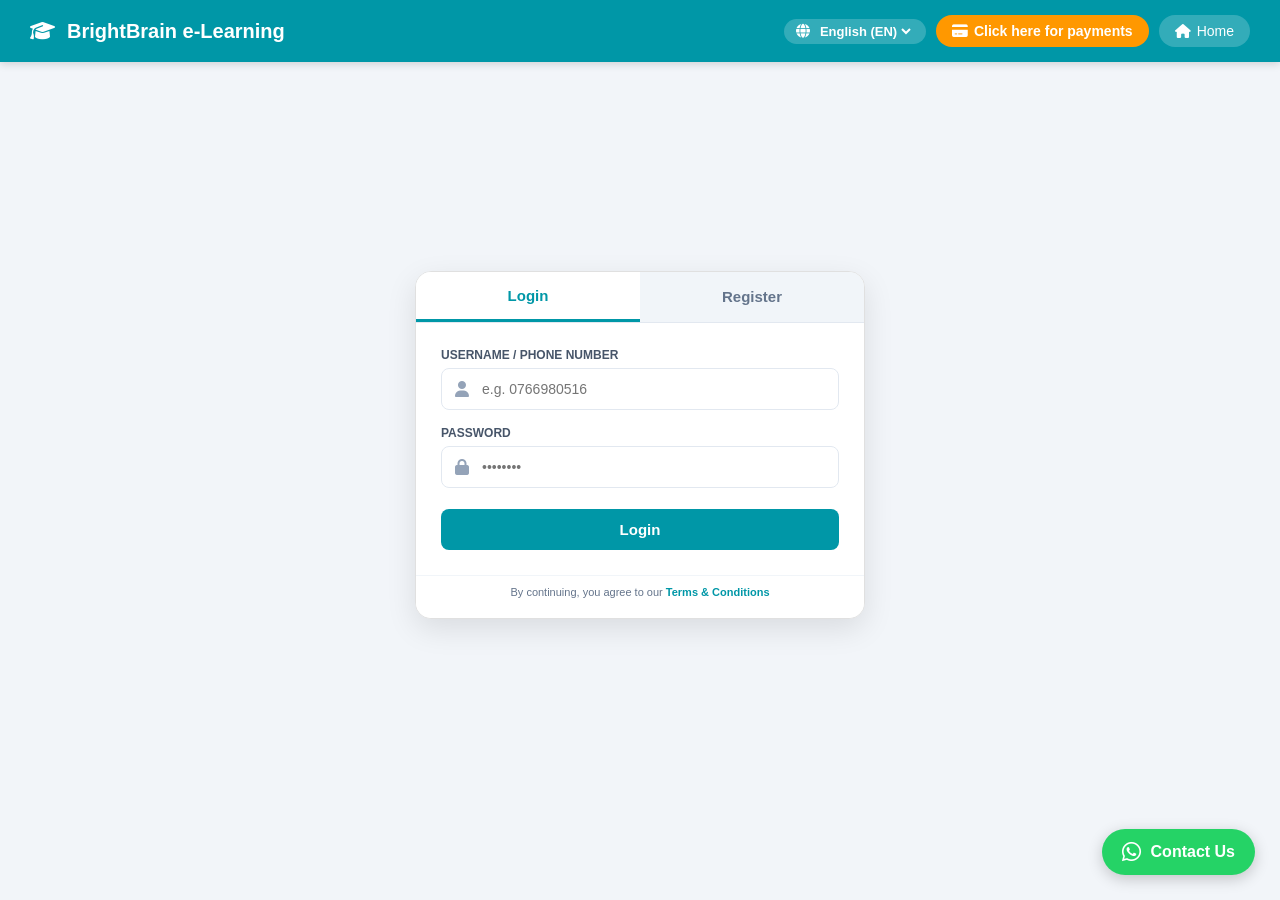
==== index.html @ f9dac573 "Add files via upload" ====
<!DOCTYPE html>
<html lang="si">
<head>
    <meta charset="UTF-8">
    <meta name="viewport" content="width=device-width, initial-scale=1.0">
    <title>BrightBrain Learning Management Portal</title>
    <link rel="stylesheet" href="https://cdnjs.cloudflare.com/ajax/libs/font-awesome/6.4.0/css/all.min.css">
    <style>
        :root {
            --primary: #0097a7;
            --primary-dark: #006978;
            --bg-light: #f0f4f8;
            --card-bg: #ffffff;
            --text: #2c3e50;
            --accent: #ff9800;
        }

        * { margin: 0; padding: 0; box-sizing: border-box; font-family: 'Segoe UI', Tahoma, Geneva, Verdana, sans-serif; }
        body { color: var(--text); min-height: 100vh; position: relative; overflow-x: hidden; }

        /* Background Educational Slideshow */
        .bg-slideshow {
            position: fixed;
            top: 0;
            left: 0;
            width: 100%;
            height: 100%;
            z-index: -2;
            background-size: cover;
            background-position: center;
            transition: background-image 1.2s ease-in-out;
        }
        .bg-overlay {
            position: fixed;
            top: 0;
            left: 0;
            width: 100%;
            height: 100%;
            z-index: -1;
            background: rgba(240, 244, 248, 0.85);
        }

        /* Icon Blinking Animation */
        @keyframes pulse-blink {
            0% { transform: scale(1); opacity: 1; }
            50% { transform: scale(1.15); opacity: 0.7; }
            100% { transform: scale(1); opacity: 1; }
        }

        .blink-icon {
            animation: pulse-blink 1.8s infinite ease-in-out;
            display: inline-block;
        }

        /* Header / Navbar */
        header { background-color: var(--primary); color: white; padding: 15px 30px; display: flex; justify-content: space-between; align-items: center; box-shadow: 0 2px 8px rgba(0,0,0,0.15); flex-wrap: wrap; gap: 10px; z-index: 10; position: relative; }
        .logo-title { display: flex; align-items: center; gap: 12px; font-size: 20px; font-weight: bold; cursor: pointer; }
        .nav-actions { display: flex; gap: 10px; align-items: center; flex-wrap: wrap; }
        .btn-header { background: rgba(255,255,255,0.2); border: none; color: white; padding: 8px 16px; border-radius: 20px; cursor: pointer; font-size: 14px; text-decoration: none; display: inline-flex; align-items: center; gap: 6px; }
        .btn-header:hover { background: rgba(255,255,255,0.3); }
        .btn-header-pay { background: #ff9800; color: white; font-weight: bold; }
        .btn-header-pay:hover { background: #e68a00; }

        .lang-select-wrap {
            background: rgba(255,255,255,0.2);
            padding: 4px 12px;
            border-radius: 20px;
            display: inline-flex;
            align-items: center;
            gap: 6px;
            color: white;
            font-size: 14px;
        }
        .lang-select-wrap select {
            background: transparent;
            border: none;
            color: white;
            font-weight: bold;
            font-size: 13px;
            outline: none;
            cursor: pointer;
        }
        .lang-select-wrap select option {
            color: #2c3e50;
            background: white;
        }

        /* Floating WhatsApp Button */
        .whatsapp-float {
            position: fixed;
            bottom: 25px;
            right: 25px;
            background-color: #25d366;
            color: #fff;
            border-radius: 50px;
            padding: 12px 20px;
            font-weight: bold;
            display: flex;
            align-items: center;
            gap: 10px;
            box-shadow: 0 4px 15px rgba(0,0,0,0.2);
            text-decoration: none;
            z-index: 1000;
            transition: transform 0.2s;
        }
        .whatsapp-float:hover { transform: scale(1.05); }

        /* Auth Container (Login / Register) */
        .auth-wrapper { display: flex; justify-content: center; align-items: center; min-height: 85vh; padding: 20px; }
        .auth-card { background: white; width: 100%; max-width: 450px; border-radius: 16px; box-shadow: 0 10px 30px rgba(0,0,0,0.1); border: 1px solid #e0e0e0; overflow: hidden; }
        .auth-tabs { display: flex; background: #f1f5f9; border-bottom: 1px solid #e2e8f0; }
        .auth-tab-btn { flex: 1; padding: 15px; border: none; background: none; font-size: 15px; font-weight: bold; color: #64748b; cursor: pointer; }
        .auth-tab-btn.active { color: var(--primary); background: white; border-bottom: 3px solid var(--primary); }
        .auth-body { padding: 25px; }
        .form-group { margin-bottom: 16px; }
        .form-group label { display: block; font-size: 12px; font-weight: bold; margin-bottom: 6px; color: #475569; }
        .input-wrap { position: relative; }
        .input-wrap i { position: absolute; left: 14px; top: 50%; transform: translateY(-50%); color: #94a3b8; }
        .input-wrap input, .input-wrap select { width: 100%; padding: 12px 14px 12px 40px; border: 1.5px solid #e2e8f0; border-radius: 8px; outline: none; font-size: 14px; background: #fff; }
        .btn-auth { width: 100%; padding: 12px; background: var(--primary); color: white; border: none; border-radius: 8px; font-size: 15px; font-weight: bold; cursor: pointer; margin-top: 5px; }
        .btn-auth:hover { background: var(--primary-dark); }

        .terms-box { font-size: 11px; color: #64748b; text-align: center; padding: 10px 25px 20px 25px; background: #fff; border-top: 1px solid #f1f5f9; }
        .terms-box a { color: var(--primary); text-decoration: none; font-weight: 600; cursor: pointer; }

        .container { max-width: 1200px; margin: 30px auto; padding: 0 20px; }
        .section-title { font-size: 22px; font-weight: bold; margin-bottom: 20px; text-align: center; color: var(--primary-dark); }

        /* Payments Card & Options */
        .payment-card { background: white; max-width: 550px; margin: 20px auto; padding: 30px; border-radius: 16px; box-shadow: 0 10px 30px rgba(0,0,0,0.1); border: 1px solid #e0e0e0; }
        .fee-badge { background: #e0f2f1; color: var(--primary-dark); padding: 12px; border-radius: 8px; font-size: 18px; font-weight: bold; text-align: center; margin: 15px 0; border: 1px dashed var(--primary); }
        .payment-methods { display: flex; gap: 12px; margin-top: 15px; }
        .pay-option-btn { flex: 1; padding: 12px; border: 1.5px solid #cbd5e1; border-radius: 8px; background: #f8fafc; cursor: pointer; text-align: center; font-weight: bold; font-size: 13px; color: #334155; }
        .pay-option-btn.selected { border-color: var(--primary); background: #e0f7fa; color: var(--primary-dark); }

        .grade-group { margin-bottom: 35px; background: white; padding: 25px; border-radius: 12px; box-shadow: 0 4px 12px rgba(0,0,0,0.05); }
        .grade-grid { display: grid; grid-template-columns: repeat(auto-fill, minmax(100px, 1fr)); gap: 15px; }
        .grade-card { background: #fafafa; border: 1.5px solid #e0e0e0; border-radius: 10px; padding: 15px 10px; text-align: center; cursor: pointer; transition: all 0.25s; }
        .grade-card:hover { border-color: var(--primary); transform: translateY(-4px); box-shadow: 0 6px 15px rgba(0,151,167,0.2); }
        .grade-card i { font-size: 28px; color: var(--primary); margin-bottom: 8px; display: block; }
        .grade-card span { font-size: 14px; font-weight: 600; }

        .breadcrumb { display: flex; align-items: center; gap: 8px; margin-bottom: 20px; font-size: 14px; color: #666; background: white; padding: 12px 20px; border-radius: 8px; box-shadow: 0 2px 6px rgba(0,0,0,0.05); }
        .breadcrumb a { color: var(--primary); text-decoration: none; font-weight: 600; cursor: pointer; }

        .search-bar-container { margin-bottom: 25px; display: flex; gap: 15px; justify-content: space-between; }
        .search-input-wrap { flex: 1; position: relative; }
        .search-input-wrap i { position: absolute; left: 15px; top: 50%; transform: translateY(-50%); color: #888; }
        .search-input-wrap input { width: 100%; padding: 12px 12px 12px 42px; border: 1px solid #ccc; border-radius: 8px; outline: none; font-size: 14px; }
        
        .subject-grid { display: grid; grid-template-columns: repeat(auto-fill, minmax(250px, 1fr)); gap: 20px; }
        .subject-card { background: white; border-radius: 12px; overflow: hidden; box-shadow: 0 4px 12px rgba(0,0,0,0.08); transition: transform 0.2s, box-shadow 0.2s; cursor: pointer; border: 1px solid #eee; }
        .subject-card:hover { transform: translateY(-5px); box-shadow: 0 8px 20px rgba(0,0,0,0.12); }
        .subject-card-banner { height: 110px; background: linear-gradient(135deg, #0097a7, #00d4b8); display: flex; align-items: center; justify-content: center; color: white; position: relative; }
        .subject-card-banner i { font-size: 45px; opacity: 0.9; }
        .subject-card-body { padding: 16px; }
        .subject-card-body h3 { font-size: 16px; margin-bottom: 8px; color: #2c3e50; }
        .subject-card-body p { font-size: 12px; color: #7f8c8d; }

        .course-layout { display: flex; gap: 25px; align-items: flex-start; }
        .sidebar { width: 280px; background: white; border-radius: 10px; padding: 20px; box-shadow: 0 4px 12px rgba(0,0,0,0.08); }
        .sidebar h4 { font-size: 15px; margin-bottom: 15px; border-bottom: 2px solid var(--primary); padding-bottom: 6px; }
        .sidebar-menu { list-style: none; }
        .sidebar-menu li { padding: 10px 12px; border-radius: 6px; font-size: 13px; color: #555; cursor: pointer; margin-bottom: 5px; display: flex; align-items: center; gap: 10px; }
        .sidebar-menu li:hover, .sidebar-menu li.active { background: #e0f7fa; color: var(--primary-dark); font-weight: 600; }

        .content-area { flex: 1; background: white; border-radius: 10px; padding: 25px; box-shadow: 0 4px 12px rgba(0,0,0,0.08); }
        .course-banner { background: linear-gradient(135deg, #00838f, #00acc1); color: white; padding: 25px; border-radius: 8px; margin-bottom: 20px; display: flex; justify-content: space-between; align-items: center; }
        .course-banner h2 { font-size: 24px; }
        .content-section { margin-top: 25px; }
        .content-section h3 { font-size: 16px; padding: 8px 12px; background: #eceff1; border-left: 4px solid var(--primary); margin-bottom: 15px; border-radius: 0 6px 6px 0; }
        
        .resource-item { display: flex; align-items: center; justify-content: space-between; padding: 12px 16px; border: 1px solid #e0e0e0; border-radius: 8px; margin-bottom: 10px; background: #fafafa; }
        .resource-item-left { display: flex; align-items: center; gap: 12px; font-size: 14px; }
        .resource-item-left i.fa-file-pdf { color: #e53935; font-size: 20px; }
        .resource-item-left i.fa-bullhorn { color: #f57c00; font-size: 20px; }
        .btn-view { background: var(--primary); color: white; border: none; padding: 6px 14px; border-radius: 6px; font-size: 12px; cursor: pointer; text-decoration: none; }

        .hidden { display: none !important; }

        @media (max-width: 768px) {
            .course-layout { flex-direction: column; }
            .sidebar { width: 100%; }
        }
    </style>
</head>
<body onclick="playClickSound()">

    <!-- Educational Wallpaper Slideshow Background -->
    <div id="bgSlide" class="bg-slideshow"></div>
    <div class="bg-overlay"></div>

    <header>
        <div class="logo-title" onclick="playClickSound(); showAuthView();">
            <i class="fa-solid fa-graduation-cap blink-icon"></i>
            <span>BrightBrain e-Learning</span>
        </div>
        <div class="nav-actions">
            <div class="lang-select-wrap">
                <i class="fa-solid fa-globe blink-icon"></i>
                <select id="langSelect" onchange="playClickSound(); changeLanguage(this.value)">
                    <option value="si">සිංහල (SI)</option>
                    <option value="en" selected>English (EN)</option>
                </select>
            </div>

            <!-- Click here for payments tab -->
            <a href="#" onclick="playClickSound(); showPaymentsView()" class="btn-header btn-header-pay">
                <i class="fa-solid fa-credit-card blink-icon"></i> <span id="txtNavPayments">Click here for payments</span>
            </a>

            <a href="#" onclick="playClickSound(); showGradesView()" class="btn-header">
                <i class="fa-solid fa-house blink-icon"></i> <span id="txtNavHome">Home</span>
            </a>
            
            <a href="#" onclick="playClickSound(); logout()" id="logoutBtn" class="btn-header hidden">
                <i class="fa-solid fa-right-from-bracket blink-icon"></i> <span id="txtLogout">Logout</span>
            </a>
        </div>
    </header>

    <a href="https://wa.me/94766980516" target="_blank" class="whatsapp-float" onclick="playClickSound()">
        <i class="fa-brands fa-whatsapp blink-icon" style="font-size: 22px;"></i>
        <span id="txtWhatsAppBtn">Contact Us</span>
    </a>

    <!-- VIEW 1: AUTHENTICATION PAGE -->
    <div id="authView" class="auth-wrapper">
        <div class="auth-card">
            <div class="auth-tabs">
                <button id="loginTabBtn" class="auth-tab-btn active" onclick="playClickSound(); switchAuthTab('login')">Login</button>
                <button id="regTabBtn" class="auth-tab-btn" onclick="playClickSound(); switchAuthTab('register')">Register</button>
            </div>

            <div class="auth-body">
                <div id="loginForm">
                    <form onsubmit="handleLogin(event)">
                        <div class="form-group">
                            <label id="lblLoginUser">USERNAME / PHONE NUMBER</label>
                            <div class="input-wrap">
                                <i class="fa-solid fa-user blink-icon"></i>
                                <input type="text" id="loginUser" placeholder="e.g. 0766980516" required>
                            </div>
                        </div>
                        <div class="form-group">
                            <label id="lblLoginPass">PASSWORD</label>
                            <div class="input-wrap">
                                <i class="fa-solid fa-lock blink-icon"></i>
                                <input type="password" id="loginPass" placeholder="••••••••" required>
                            </div>
                        </div>
                        <button type="submit" class="btn-auth" id="btnLogin">Login</button>
                    </form>
                </div>

                <div id="registerForm" class="hidden">
                    <form onsubmit="handleRegister(event)">
                        <div class="form-group">
                            <label id="lblRegName">FULL NAME</label>
                            <div class="input-wrap">
                                <i class="fa-solid fa-id-card blink-icon"></i>
                                <input type="text" id="regName" placeholder="Your full name" required>
                            </div>
                        </div>
                        <div class="form-group">
                            <label id="lblRegPhone">PHONE NUMBER (USERNAME)</label>
                            <div class="input-wrap">
                                <i class="fa-solid fa-phone blink-icon"></i>
                                <input type="tel" id="regPhone" placeholder="07XXXXXXXX" required>
                            </div>
                        </div>
                        <div class="form-group">
                            <label id="lblRegPass">PASSWORD</label>
                            <div class="input-wrap">
                                <i class="fa-solid fa-key blink-icon"></i>
                                <input type="password" id="regPass" placeholder="••••••••" required>
                            </div>
                        </div>
                        <button type="submit" class="btn-auth" id="btnRegister">Register Now</button>
                    </form>
                </div>
            </div>

            <div class="terms-box">
                <span id="txtTermsText">By continuing, you agree to our</span> 
                <a onclick="alert(currentLang==='si' ? 'භාවිතා කිරීමේ කොන්දේසි: මෙම පද්ධතිය අධ්‍යාපනික කටයුතු සඳහා පමණි.' : 'Terms & Conditions: This portal is strictly for educational purposes.')" id="txtTermsLink">Terms & Conditions</a>
            </div>
        </div>
    </div>

    <!-- VIEW 2: CLASS PAYMENTS SECTION -->
    <div id="paymentsView" class="container hidden">
        <div class="payment-card">
            <h2 style="text-align: center; color: var(--primary-dark); margin-bottom: 20px;" id="txtPayTitle">Class Fee Payments</h2>
            
            <form onsubmit="handlePaymentSubmit(event)">
                <!-- Dropdown 1: Select Grade -->
                <div class="form-group">
                    <label id="lblSelectGrade">1. SELECT GRADE / ශ්‍රේණිය තෝරන්න</label>
                    <div class="input-wrap">
                        <i class="fa-solid fa-graduation-cap blink-icon"></i>
                        <select id="payGradeSelect" onchange="updatePaySubjects()" required>
                            <option value="" id="optSelectGrade">-- Select Grade --</option>
                            <option value="Grade 1">Grade 1</option>
                            <option value="Grade 2">Grade 2</option>
                            <option value="Grade 3">Grade 3</option>
                            <option value="Grade 4">Grade 4</option>
                            <option value="Grade 5">Grade 5</option>
                            <option value="Grade 6">Grade 6</option>
                            <option value="Grade 7">Grade 7</option>
                            <option value="Grade 8">Grade 8</option>
                            <option value="Grade 9">Grade 9</option>
                            <option value="Grade 10">Grade 10</option>
                            <option value="Grade 11">Grade 11</option>
                            <option value="Grades 12/13">Grades 12/13</option>
                        </select>
                    </div>
                </div>

                <!-- Dropdown 2: Select Subject -->
                <div class="form-group">
                    <label id="lblSelectSubject">2. SELECT SUBJECT / විෂයය තෝරන්න</label>
                    <div class="input-wrap">
                        <i class="fa-solid fa-book-open blink-icon"></i>
                        <select id="paySubjectSelect" onchange="showPayAmount()" required>
                            <option value="" id="optSelectSub">-- Select Subject --</option>
                        </select>
                    </div>
                </div>

                <!-- Monthly Amount Display Box -->
                <div id="amountBox" class="fee-badge hidden">
                    <span id="txtMonthlyFee">Monthly Class Fee:</span> <span style="color: #00838f;">LKR 500.00</span>
                </div>

                <!-- Payment Options Selection -->
                <div id="payOptionsSection" class="hidden">
                    <label style="font-size: 12px; font-weight: bold; color: #475569;" id="lblPayOption">3. CHOOSE PAYMENT METHOD</label>
                    <div class="payment-methods">
                        <div class="pay-option-btn selected" id="optBankSlip" onclick="selectPayOption('slip')">
                            <i class="fa-solid fa-file-arrow-up blink-icon"></i><br>
                            <span id="txtOptSlip">Upload Bank Slip</span>
                        </div>
                        <div class="pay-option-btn" id="optOnlinePay" onclick="selectPayOption('online')">
                            <i class="fa-solid fa-credit-card blink-icon"></i><br>
                            <span id="txtOptOnline">Online Payment</span>
                        </div>
                    </div>

                    <!-- Option A: Bank Slip Upload Input -->
                    <div id="slipUploadWrap" class="form-group" style="margin-top: 15px;">
                        <label id="lblUploadSlip">UPLOAD BANK SLIP IMAGE</label>
                        <div class="input-wrap">
                            <i class="fa-solid fa-paperclip blink-icon"></i>
                            <input type="file" id="bankSlipFile" accept="image/*">
                        </div>
                    </div>

                    <!-- Option B: Online Payment Details Box -->
                    <div id="onlinePayWrap" class="form-group hidden" style="margin-top: 15px; background: #f8fafc; padding: 15px; border-radius: 8px; border: 1px solid #e2e8f0; text-align: center;">
                        <p style="font-size: 13px; color: #334155;" id="txtOnlineNotice"><i class="fa-solid fa-lock" style="color: #10b981;"></i> Secure Payment Gateway (Visa / Master Card)</p>
                    </div>

                    <button type="submit" class="btn-auth" style="background: #10b981;" id="btnSubmitPayment">Proceed Payment</button>
                </div>
            </form>
        </div>
    </div>

    <!-- MAIN LEARNING PORTAL CONTENT -->
    <div class="container hidden" id="portalContent">

        <div id="gradesView">
            <div class="section-title" id="txtTitlePrimary">Primary Education (Grades 1-5)</div>
            <div class="grade-group">
                <div class="grade-grid">
                    <div class="grade-card" onclick="playClickSound(); openSubjectGrid('1 ශ්‍රේණිය', 'Grade 1')"><i class="fa-solid fa-child blink-icon"></i><span id="g1-title">Grade 1</span></div>
                    <div class="grade-card" onclick="playClickSound(); openSubjectGrid('2 ශ්‍රේණිය', 'Grade 2')"><i class="fa-solid fa-pencil blink-icon"></i><span id="g2-title">Grade 2</span></div>
                    <div class="grade-card" onclick="playClickSound(); openSubjectGrid('3 ශ්‍රේණිය', 'Grade 3')"><i class="fa-solid fa-puzzle-piece blink-icon"></i><span id="g3-title">Grade 3</span></div>
                    <div class="grade-card" onclick="playClickSound(); openSubjectGrid('4 ශ්‍රේණිය', 'Grade 4')"><i class="fa-solid fa-book-open blink-icon"></i><span id="g4-title">Grade 4</span></div>
                    <div class="grade-card" onclick="playClickSound(); openSubjectGrid('5 ශ්‍රේණිය', 'Grade 5')"><i class="fa-solid fa-shapes blink-icon"></i><span id="g5-title">Grade 5</span></div>
                </div>
            </div>

            <div class="section-title" id="txtTitleSecondary">Secondary Education (Grades 6-13)</div>
            <div class="grade-group">
                <div class="grade-grid">
                    <div class="grade-card" onclick="playClickSound(); openSubjectGrid('6 ශ්‍රේණිය', 'Grade 6')"><i class="fa-solid fa-atom blink-icon"></i><span id="g6-title">Grade 6</span></div>
                    <div class="grade-card" onclick="playClickSound(); openSubjectGrid('7 ශ්‍රේණිය', 'Grade 7')"><i class="fa-solid fa-flask blink-icon"></i><span id="g7-title">Grade 7</span></div>
                    <div class="grade-card" onclick="playClickSound(); openSubjectGrid('8 ශ්‍රේණිය', 'Grade 8')"><i class="fa-solid fa-microscope blink-icon"></i><span id="g8-title">Grade 8</span></div>
                    <div class="grade-card" onclick="playClickSound(); openSubjectGrid('9 ශ්‍රේණිය', 'Grade 9')"><i class="fa-solid fa-calculator blink-icon"></i><span id="g9-title">Grade 9</span></div>
                    <div class="grade-card" onclick="playClickSound(); openSubjectGrid('10 ශ්‍රේණිය', 'Grade 10')"><i class="fa-solid fa-laptop-code blink-icon"></i><span id="g10-title">Grade 10</span></div>
                    <div class="grade-card" onclick="playClickSound(); openSubjectGrid('11 ශ්‍රේණිය', 'Grade 11')"><i class="fa-solid fa-award blink-icon"></i><span id="g11-title">Grade 11</span></div>
                    <div class="grade-card" onclick="playClickSound(); openSubjectGrid('12/13 ශ්‍රේණිය', 'Grades 12/13')"><i class="fa-solid fa-user-graduate blink-icon"></i><span id="g12-title">Grades 12/13</span></div>
                </div>
            </div>
        </div>

        <div id="subjectsView" class="hidden">
            <div class="breadcrumb">
                <a onclick="playClickSound(); showGradesView()" id="txtBreadcrumbCourses">Courses</a> &gt; <span id="selectedGradeTitle">Grade 6</span>
            </div>

            <div class="search-bar-container">
                <div class="search-input-wrap">
                    <i class="fa-solid fa-magnifying-glass blink-icon"></i>
                    <input type="text" id="subjectSearchInput" onkeyup="filterSubjects()" placeholder="Search Subjects...">
                </div>
            </div>

            <div class="subject-grid" id="subjectGridContainer"></div>
        </div>

        <div id="courseView" class="hidden">
            <div class="breadcrumb">
                <a onclick="playClickSound(); showGradesView()" id="txtBreadcrumbCourses2">Courses</a> &gt; 
                <a onclick="playClickSound(); backToSubjects()" id="breadcrumbGrade">Grade 6</a> &gt; 
                <span id="breadcrumbSubject">Science</span>
            </div>

            <div class="course-layout">
                <div class="sidebar">
                    <h4 id="txtTableOfContents">Table of Contents</h4>
                    <ul class="sidebar-menu">
                        <li class="active"><i class="fa-solid fa-folder blink-icon"></i> <span id="txtSideGeneral">General</span></li>
                        <li onclick="playClickSound()"><i class="fa-solid fa-file-lines blink-icon"></i> <span id="txtSideAssessments">Assessments</span></li>
                        <li onclick="playClickSound()"><i class="fa-solid fa-book blink-icon"></i> <span id="txtSideTextbook">Textbook</span></li>
                        <li onclick="playClickSound()"><i class="fa-solid fa-clipboard-question blink-icon"></i> <span id="txtSideAssignments">Vacation Assignments</span></li>
                    </ul>
                </div>

                <div class="content-area">
                    <div class="course-banner">
                        <div>
                            <h2 id="courseHeading">Science</h2>
                            <p style="margin-top: 5px; opacity: 0.9;" id="txtCourseSub">BrightBrain Online Study Module</p>
                        </div>
                        <i class="fa-solid fa-book-bookmark blink-icon" style="font-size: 50px; opacity: 0.8;"></i>
                    </div>

                    <div class="content-section">
                        <h3 id="txtGeneralSectionTitle">General Section</h3>
                        <div class="resource-item">
                            <div class="resource-item-left">
                                <i class="fa-solid fa-bullhorn blink-icon"></i>
                                <span id="txtAnnouncements">ANNOUNCEMENTS & NEWS FORUM</span>
                            </div>
                            <a href="#" onclick="playClickSound()" class="btn-view" id="btnViewNews">View</a>
                        </div>
                        <div class="resource-item">
                            <div class="resource-item-left">
                                <i class="fa-regular fa-file-pdf blink-icon"></i>
                                <span id="txtSyllabus">Syllabus (New Syllabus)</span>
                            </div>
                            <a href="#" onclick="playClickSound()" class="btn-view">Download PDF</a>
                        </div>
                    </div>

                    <div class="content-section">
                        <h3 id="txtSectionAssessments">Assessments</h3>
                        <div class="resource-item">
                            <div class="resource-item-left">
                                <i class="fa-regular fa-file-pdf blink-icon"></i>
                                <span id="txtAssess1">Module Assessment 01</span>
                            </div>
                            <a href="#" onclick="playClickSound()" class="btn-view">Download PDF</a>
                        </div>
                        <div class="resource-item">
                            <div class="resource-item-left">
                                <i class="fa-regular fa-file-pdf blink-icon"></i>
                                <span id="txtAssess2">Module Assessment 02</span>
                            </div>
                            <a href="#" onclick="playClickSound()" class="btn-view">Download PDF</a>
                        </div>
                    </div>
                </div>
            </div>
        </div>

    </div>

    <script>
        // Background Slideshow System
        const bgImages = [
            'https://images.unsplash.com/photo-1523240795612-9a054b0db644?q=80&w=1200&auto=format&fit=crop',
            'https://images.unsplash.com/photo-1509062522246-3755977927d7?q=80&w=1200&auto=format&fit=crop',
            'https://images.unsplash.com/photo-1427504494785-3a9ca7044f45?q=80&w=1200&auto=format&fit=crop',
            'https://images.unsplash.com/photo-1503676260728-1c00da094a0b?q=80&w=1200&auto=format&fit=crop'
        ];
        let currentBgIndex = 0;
        function changeBgSlide() {
            const bgDiv = document.getElementById('bgSlide');
            if (bgDiv && bgImages.length > 0) {
                bgDiv.style.backgroundImage = `url('${bgImages[currentBgIndex]}')`;
                currentBgIndex = (currentBgIndex + 1) % bgImages.length;
            }
        }
        changeBgSlide();
        setInterval(changeBgSlide, 4000);

        let currentLang = 'en';
        let selectedPayMode = 'slip';

        const dict = {
            si: {
                txtNavHome: "මුල් පිටුව",
                txtNavPayments: "ගෙවීම් සඳහා මෙතැන ක්ලික් කරන්න",
                txtLogout: "ලොග් අවුට්",
                txtWhatsAppBtn: "සම්බන්ධ වන්න",
                loginTabBtn: "ඇතුළු වන්න",
                regTabBtn: "ලියාපදිංචිය",
                lblLoginUser: "පරිශීලක නාමය / දුරකථන අංකය",
                lblLoginPass: "මුරපදය",
                btnLogin: "ඇතුළු වන්න",
                lblRegName: "සම්පූර්ණ නම",
                lblRegPhone: "දුරකථන අංකය (පරිශීලක නාමය)",
                lblRegPass: "මුරපදය",
                btnRegister: "ලියාපදිංචි වන්න",
                txtTermsText: "දිගටම කරගෙන යාමෙන්, ඔබ අපගේ",
                txtTermsLink: "භාවිතා කිරීමේ කොන්දේසි වලට එකඟ වේ",
                txtPayTitle: "පන්ති ගාස්තු ගෙවීම් (Fee Payments)",
                lblSelectGrade: "1. ශ්‍රේණිය තෝරන්න (SELECT GRADE)",
                lblSelectSubject: "2. විෂයය තෝරන්න (SELECT SUBJECT)",
                optSelectGrade: "-- ශ්‍රේණිය තෝරන්න --",
                optSelectSub: "-- විෂයය තෝරන්න --",
                txtMonthlyFee: "මාසික පන්ති ගාස්තුව:",
                lblPayOption: "3. ගෙවීම් ක්‍රමය තෝරන්න (CHOOSE METHOD)",
                txtOptSlip: "බැංකු රිසිට්පත Upload කරන්න",
                txtOptOnline: "මාර්ගගත ගෙවීම් (Online)",
                lblUploadSlip: "බැංකු රිසිට්පතේ ඡායාරූපය තෝරන්න",
                btnSubmitPayment: "ගෙවීම ඉදිරිපත් කරන්න",
                txtTitlePrimary: "ප්‍රාථමික අධ්‍යාපනය (1-5 ශ්‍රේණි)",
                txtTitleSecondary: "ද්විතීයික අධ්‍යාපනය (6-13 ශ්‍රේණි)",
                "g1-title": "1 ශ්‍රේණිය",
                "g2-title": "2 ශ්‍රේණිය",
                "g3-title": "3 ශ්‍රේණිය",
                "g4-title": "4 ශ්‍රේණිය",
                "g5-title": "5 ශ්‍රේණිය",
                "g6-title": "6 ශ්‍රේණිය",
                "g7-title": "7 ශ්‍රේණිය",
                "g8-title": "8 ශ්‍රේණිය",
                "g9-title": "9 ශ්‍රේණිය",
                "g10-title": "10 ශ්‍රේණිය",
                "g11-title": "11 ශ්‍රේණිය",
                "g12-title": "12/13 ශ්‍රේණිය",
                txtBreadcrumbCourses: "පාඩම්මාලා",
                txtBreadcrumbCourses2: "පාඩම්මාලා",
                subjectSearchPlaceholder: "විෂයයන් සොයන්න...",
                txtTableOfContents: "අන්තර්ගතය (Table of Contents)",
                txtSideGeneral: "පොදු (General)",
                txtSideAssessments: "ඇගයීම්",
                txtSideTextbook: "පෙළ පොත",
                txtSideAssignments: "නිවාඩු කාලීන පැවරුම්",
                txtCourseSub: "BrightBrain මාර්ගගත අධ්‍යයන මොඩියුලය",
                txtGeneralSectionTitle: "පොදු අංශය (General)",
                txtAnnouncements: "නිවේදන සහ ප්‍රවෘත්ති සංසදය",
                txtSyllabus: "විෂය නිර්දේශය (නව නිර්දේශය)",
                txtSectionAssessments: "ඇගයීම් (Assessments)",
                txtAssess1: "මොඩියුල ඇගයීම 01",
                txtAssess2: "මොඩියුල ඇගයීම 02",
                btnViewNews: "බලන්න"
            },
            en: {
                txtNavHome: "Home",
                txtNavPayments: "Click here for payments",
                txtLogout: "Logout",
                txtWhatsAppBtn: "Contact Us",
                loginTabBtn: "Login",
                regTabBtn: "Register",
                lblLoginUser: "USERNAME / PHONE NUMBER",
                lblLoginPass: "PASSWORD",
                btnLogin: "Login",
                lblRegName: "FULL NAME",
                lblRegPhone: "PHONE NUMBER (USERNAME)",
                lblRegPass: "PASSWORD",
                btnRegister: "Register Now",
                txtTermsText: "By continuing, you agree to our",
                txtTermsLink: "Terms & Conditions",
                txtPayTitle: "Class Fee Payments",
                lblSelectGrade: "1. SELECT GRADE",
                lblSelectSubject: "2. SELECT SUBJECT",
                optSelectGrade: "-- Select Grade --",
                optSelectSub: "-- Select Subject --",
                txtMonthlyFee: "Monthly Class Fee:",
                lblPayOption: "3. CHOOSE PAYMENT METHOD",
                txtOptSlip: "Upload Bank Slip",
                txtOptOnline: "Online Payment",
                lblUploadSlip: "UPLOAD BANK SLIP IMAGE",
                btnSubmitPayment: "Proceed Payment",
                txtTitlePrimary: "Primary Education (Grades 1-5)",
                txtTitleSecondary: "Secondary Education (Grades 6-13)",
                "g1-title": "Grade 1",
                "g2-title": "Grade 2",
                "g3-title": "Grade 3",
                "g4-title": "Grade 4",
                "g5-title": "Grade 5",
                "g6-title": "Grade 6",
                "g7-title": "Grade 7",
                "g8-title": "Grade 8",
                "g9-title": "Grade 9",
                "g10-title": "Grade 10",
                "g11-title": "Grade 11",
                "g12-title": "Grades 12/13",
                txtBreadcrumbCourses: "Courses",
                txtBreadcrumbCourses2: "Courses",
                subjectSearchPlaceholder: "Search Subjects...",
                txtTableOfContents: "Table of Contents",
                txtSideGeneral: "General",
                txtSideAssessments: "Assessments",
                txtSideTextbook: "Textbook",
                txtSideAssignments: "Vacation Assignments",
                txtCourseSub: "BrightBrain Online Study Module",
                txtGeneralSectionTitle: "General Section",
                txtAnnouncements: "ANNOUNCEMENTS & NEWS FORUM",
                txtSyllabus: "Syllabus (New Syllabus)",
                txtSectionAssessments: "Assessments",
                txtAssess1: "Module Assessment 01",
                txtAssess2: "Module Assessment 02",
                btnViewNews: "View"
            }
        };

        function changeLanguage(lang) {
            currentLang = lang;
            const d = dict[lang];

            for (let id in d) {
                const el = document.getElementById(id);
                if (el) {
                    if (el.tagName === 'INPUT') {
                        el.placeholder = d[id];
                    } else {
                        el.innerText = d[id];
                    }
                }
            }

            const searchInp = document.getElementById('subjectSearchInput');
            if (searchInp) searchInp.placeholder = d.subjectSearchPlaceholder;

            if (currentActiveGradeSi) {
                renderSubjects(subjectData);
            }
        }

        function playClickSound() {
            try {
                const ctx = new (window.AudioContext || window.webkitAudioContext)();
                const osc = ctx.createOscillator();
                const gain = ctx.createGain();
                osc.type = 'sine';
                osc.frequency.setValueAtTime(600, ctx.currentTime);
                osc.frequency.exponentialRampToValueAtTime(200, ctx.currentTime + 0.05);
                gain.gain.setValueAtTime(0.15, ctx.currentTime);
                gain.gain.exponentialRampToValueAtTime(0.01, ctx.currentTime + 0.05);
                osc.connect(gain);
                gain.connect(ctx.destination);
                osc.start();
                osc.stop(ctx.currentTime + 0.05);
            } catch(e) {}
        }

        // Payments Logic
        function showPaymentsView() {
            document.getElementById('authView').classList.add('hidden');
            document.getElementById('portalContent').classList.add('hidden');
            document.getElementById('paymentsView').classList.remove('hidden');
        }

        function updatePaySubjects() {
            const grade = document.getElementById('payGradeSelect').value;
            const subSelect = document.getElementById('paySubjectSelect');
            subSelect.innerHTML = `<option value="">${dict[currentLang].optSelectSub}</option>`;

            if (grade) {
                subjectData.forEach(sub => {
                    const name = (currentLang === 'si') ? sub.nameSi : sub.nameEn;
                    const opt = document.createElement('option');
                    opt.value = name;
                    opt.innerText = name;
                    subSelect.appendChild(opt);
                });
            }
            document.getElementById('amountBox').classList.add('hidden');
            document.getElementById('payOptionsSection').classList.add('hidden');
        }

        function showPayAmount() {
            const sub = document.getElementById('paySubjectSelect').value;
            if (sub) {
                document.getElementById('amountBox').classList.remove('hidden');
                document.getElementById('payOptionsSection').classList.remove('hidden');
            } else {
                document.getElementById('amountBox').classList.add('hidden');
                document.getElementById('payOptionsSection').classList.add('hidden');
            }
        }

        function selectPayOption(mode) {
            selectedPayMode = mode;
            document.getElementById('optBankSlip').classList.toggle('selected', mode === 'slip');
            document.getElementById('optOnlinePay').classList.toggle('selected', mode === 'online');

            document.getElementById('slipUploadWrap').classList.toggle('hidden', mode !== 'slip');
            document.getElementById('onlinePayWrap').classList.toggle('hidden', mode !== 'online');
        }

        function handlePaymentSubmit(e) {
            e.preventDefault();
            if (selectedPayMode === 'slip') {
                alert(currentLang === 'si' ? 'ගෙවීම් රිසිට්පත සාර්ථකව Upload විය! Admin අනුමැතියෙන් පසු පන්තිය සක්‍රිය වේ.' : 'Bank slip uploaded successfully! Class will activate after admin approval.');
            } else {
                alert(currentLang === 'si' ? 'Online Payment Gateway වෙත සම්බන්ධ වෙමින් පවතී...' : 'Redirecting to Online Payment Gateway...');
            }
            showGradesView();
        }

        const subjectData = [
            { nameSi: "මව්බස / සිංහල භාෂාව", nameEn: "Mother Tongue / Sinhala", icon: "fa-feather-pointed", countSi: "පාඩම් 43", countEn: "43 lessons" },
            { nameSi: "ගණිතය (Mathematics)", nameEn: "Mathematics", icon: "fa-calculator", countSi: "පාඩම් 90", countEn: "90 lessons" },
            { nameSi: "විද්‍යාව (Science)", nameEn: "Science", icon: "fa-flask", countSi: "පාඩම් 154", countEn: "154 lessons" },
            { nameSi: "පරිසරය (ENV)", nameEn: "Environment (ENV)", icon: "fa-leaf", countSi: "පාඩම් 30", countEn: "30 lessons" },
            { nameSi: "බුද්ධ ධර්මය", nameEn: "Buddhism", icon: "fa-dharmachakra", countSi: "පාඩම් 112", countEn: "112 lessons" },
            { nameSi: "ඉංග්‍රීසි භාෂාව (English)", nameEn: "English Language", icon: "fa-language", countSi: "පාඩම් 85", countEn: "85 lessons" },
            { nameSi: "තොරතුරු තාක්ෂණය (ICT)", nameEn: "ICT", icon: "fa-desktop", countSi: "පාඩම් 60", countEn: "60 lessons" }
        ];

        let currentActiveGradeSi = "";
        let currentActiveGradeEn = "";
        let currentActiveGrade = "";

        function switchAuthTab(tab) {
            document.getElementById('loginTabBtn').classList.toggle('active', tab === 'login');
            document.getElementById('regTabBtn').classList.toggle('active', tab === 'register');
            document.getElementById('loginForm').classList.toggle('hidden', tab !== 'login');
            document.getElementById('registerForm').classList.toggle('hidden', tab !== 'register');
        }

        function handleLogin(e) {
            e.preventDefault();
            document.getElementById('authView').classList.add('hidden');
            document.getElementById('paymentsView').classList.add('hidden');
            document.getElementById('portalContent').classList.remove('hidden');
            document.getElementById('logoutBtn').classList.remove('hidden');
            showGradesView();
        }

        function handleRegister(e) {
            e.preventDefault();
            alert(currentLang === 'si' ? "ලියාපදිංචිය සාර්ථකයි! දැන් ඇතුළු වන්න." : "Registration successful! Please login.");
            switchAuthTab('login');
        }

        function logout() {
            document.getElementById('portalContent').classList.add('hidden');
            document.getElementById('paymentsView').classList.add('hidden');
            document.getElementById('authView').classList.remove('hidden');
            document.getElementById('logoutBtn').classList.add('hidden');
        }

        function showAuthView() {
            logout();
        }

        function showGradesView() {
            document.getElementById('paymentsView').classList.add('hidden');
            document.getElementById('authView').classList.add('hidden');
            document.getElementById('portalContent').classList.remove('hidden');
            document.getElementById('gradesView').classList.remove('hidden');
            document.getElementById('subjectsView').classList.add('hidden');
            document.getElementById('courseView').classList.add('hidden');
        }

        function openSubjectGrid(gradeSi, gradeEn) {
            currentActiveGradeSi = gradeSi;
            currentActiveGradeEn = gradeEn;
            currentActiveGrade = (currentLang === 'si') ? gradeSi : gradeEn;

            document.getElementById('selectedGradeTitle').innerText = currentActiveGrade;
            document.getElementById('gradesView').classList.add('hidden');
            document.getElementById('subjectsView').classList.remove('hidden');
            document.getElementById('courseView').classList.add('hidden');

            renderSubjects(subjectData);
        }

        function renderSubjects(list) {
            currentActiveGrade = (currentLang === 'si') ? currentActiveGradeSi : currentActiveGradeEn;
            document.getElementById('selectedGradeTitle').innerText = currentActiveGrade;

            const container = document.getElementById('subjectGridContainer');
            container.innerHTML = "";
            list.forEach(sub => {
                const name = (currentLang === 'si') ? sub.nameSi : sub.nameEn;
                const count = (currentLang === 'si') ? sub.countSi : sub.countEn;
                const card = document.createElement('div');
                card.className = 'subject-card';
                card.onclick = () => { playClickSound(); openCourseView(name); };
                card.innerHTML = `
                    <div class="subject-card-banner">
                        <i class="fa-solid ${sub.icon} blink-icon"></i>
                    </div>
                    <div class="subject-card-body">
                        <h3>${name} - ${currentActiveGrade}</h3>
                        <p><i class="fa-regular fa-folder-open blink-icon"></i> ${count}</p>
                    </div>
                `;
                container.appendChild(card);
            });
        }

        function filterSubjects() {
            const query = document.getElementById('subjectSearchInput').value.toLowerCase();
            const filtered = subjectData.filter(s => {
                const name = (currentLang === 'si') ? s.nameSi : s.nameEn;
                return name.toLowerCase().includes(query);
            });
            renderSubjects(filtered);
        }

        function openCourseView(subjectName) {
            document.getElementById('breadcrumbGrade').innerText = currentActiveGrade;
            document.getElementById('breadcrumbSubject').innerText = subjectName;
            document.getElementById('courseHeading').innerText = subjectName + " - " + currentActiveGrade;

            document.getElementById('subjectsView').classList.add('hidden');
            document.getElementById('courseView').classList.remove('hidden');
        }

        function backToSubjects() {
            document.getElementById('courseView').classList.add('hidden');
            document.getElementById('subjectsView').classList.remove('hidden');
        }

        window.onload = function() {
            changeLanguage('en');
        };
    </script>
</body>
</html>
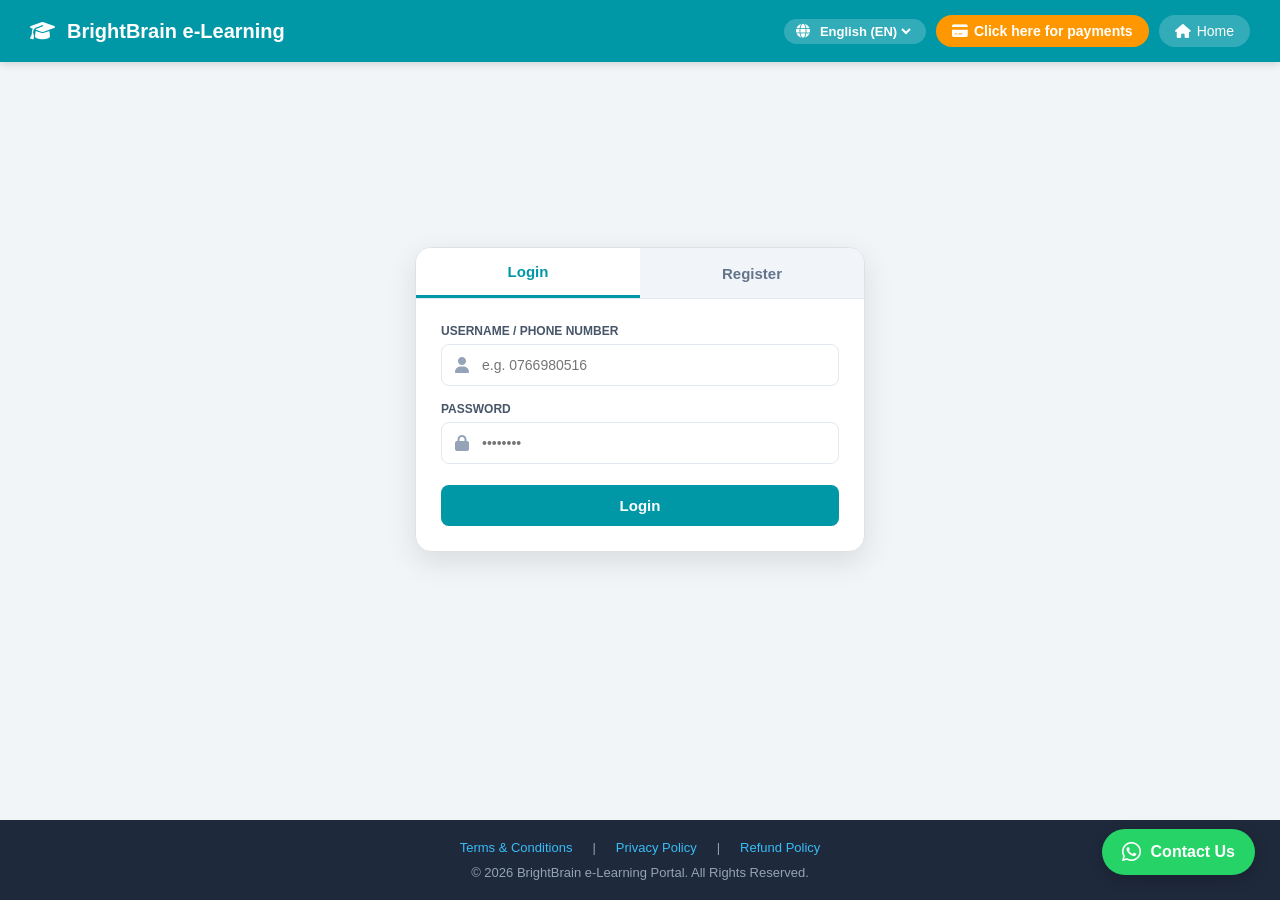
==== commit 9b906cd0: "Add files via upload" ====
--- a/index.html
+++ b/index.html
@@ -1,5 +1,5 @@
 <!DOCTYPE html>
-<html lang="si">
+<html lang="en">
 <head>
     <meta charset="UTF-8">
     <meta name="viewport" content="width=device-width, initial-scale=1.0">
@@ -16,7 +16,7 @@
         }
 
         * { margin: 0; padding: 0; box-sizing: border-box; font-family: 'Segoe UI', Tahoma, Geneva, Verdana, sans-serif; }
-        body { color: var(--text); min-height: 100vh; position: relative; overflow-x: hidden; }
+        body { color: var(--text); min-height: 100vh; position: relative; overflow-x: hidden; display: flex; flex-direction: column; }
 
         /* Background Educational Slideshow */
         .bg-slideshow {
@@ -37,7 +37,7 @@
             width: 100%;
             height: 100%;
             z-index: -1;
-            background: rgba(240, 244, 248, 0.85);
+            background: rgba(240, 244, 248, 0.88);
         }
 
         /* Icon Blinking Animation */
@@ -105,8 +105,8 @@
         }
         .whatsapp-float:hover { transform: scale(1.05); }
 
-        /* Auth Container (Login / Register) */
-        .auth-wrapper { display: flex; justify-content: center; align-items: center; min-height: 85vh; padding: 20px; }
+        /* Auth Container */
+        .auth-wrapper { display: flex; justify-content: center; align-items: center; min-height: 75vh; padding: 20px; }
         .auth-card { background: white; width: 100%; max-width: 450px; border-radius: 16px; box-shadow: 0 10px 30px rgba(0,0,0,0.1); border: 1px solid #e0e0e0; overflow: hidden; }
         .auth-tabs { display: flex; background: #f1f5f9; border-bottom: 1px solid #e2e8f0; }
         .auth-tab-btn { flex: 1; padding: 15px; border: none; background: none; font-size: 15px; font-weight: bold; color: #64748b; cursor: pointer; }
@@ -120,18 +120,22 @@
         .btn-auth { width: 100%; padding: 12px; background: var(--primary); color: white; border: none; border-radius: 8px; font-size: 15px; font-weight: bold; cursor: pointer; margin-top: 5px; }
         .btn-auth:hover { background: var(--primary-dark); }
 
-        .terms-box { font-size: 11px; color: #64748b; text-align: center; padding: 10px 25px 20px 25px; background: #fff; border-top: 1px solid #f1f5f9; }
-        .terms-box a { color: var(--primary); text-decoration: none; font-weight: 600; cursor: pointer; }
-
-        .container { max-width: 1200px; margin: 30px auto; padding: 0 20px; }
+        .container { max-width: 1200px; margin: 30px auto; padding: 0 20px; flex: 1; }
         .section-title { font-size: 22px; font-weight: bold; margin-bottom: 20px; text-align: center; color: var(--primary-dark); }
 
-        /* Payments Card & Options */
+        /* Payments Card */
         .payment-card { background: white; max-width: 550px; margin: 20px auto; padding: 30px; border-radius: 16px; box-shadow: 0 10px 30px rgba(0,0,0,0.1); border: 1px solid #e0e0e0; }
         .fee-badge { background: #e0f2f1; color: var(--primary-dark); padding: 12px; border-radius: 8px; font-size: 18px; font-weight: bold; text-align: center; margin: 15px 0; border: 1px dashed var(--primary); }
         .payment-methods { display: flex; gap: 12px; margin-top: 15px; }
         .pay-option-btn { flex: 1; padding: 12px; border: 1.5px solid #cbd5e1; border-radius: 8px; background: #f8fafc; cursor: pointer; text-align: center; font-weight: bold; font-size: 13px; color: #334155; }
         .pay-option-btn.selected { border-color: var(--primary); background: #e0f7fa; color: var(--primary-dark); }
+
+        /* Policy Modal Content Layout */
+        .policy-modal { background: white; max-width: 900px; margin: 20px auto; padding: 35px; border-radius: 16px; box-shadow: 0 10px 30px rgba(0,0,0,0.1); border: 1px solid #e0e0e0; }
+        .policy-modal h2 { color: var(--primary-dark); margin-bottom: 15px; border-bottom: 2px solid var(--primary); padding-bottom: 8px; }
+        .policy-modal h3 { color: #334155; margin-top: 20px; margin-bottom: 8px; font-size: 16px; }
+        .policy-modal p, .policy-modal ul { font-size: 14px; line-height: 1.6; color: #475569; margin-bottom: 12px; }
+        .policy-modal ul { padding-left: 20px; }
 
         .grade-group { margin-bottom: 35px; background: white; padding: 25px; border-radius: 12px; box-shadow: 0 4px 12px rgba(0,0,0,0.05); }
         .grade-grid { display: grid; grid-template-columns: repeat(auto-fill, minmax(100px, 1fr)); gap: 15px; }
@@ -176,6 +180,33 @@
         .resource-item-left i.fa-bullhorn { color: #f57c00; font-size: 20px; }
         .btn-view { background: var(--primary); color: white; border: none; padding: 6px 14px; border-radius: 6px; font-size: 12px; cursor: pointer; text-decoration: none; }
 
+        /* Mandatory Footer with Policy Links */
+        footer {
+            background-color: #1e293b;
+            color: #94a3b8;
+            padding: 20px;
+            text-align: center;
+            font-size: 13px;
+            margin-top: auto;
+            z-index: 10;
+        }
+        .footer-links {
+            display: flex;
+            justify-content: center;
+            gap: 20px;
+            margin-bottom: 10px;
+            flex-wrap: wrap;
+        }
+        .footer-links a {
+            color: #38bdf8;
+            text-decoration: none;
+            font-weight: 500;
+            cursor: pointer;
+        }
+        .footer-links a:hover {
+            text-decoration: underline;
+        }
+
         .hidden { display: none !important; }
 
         @media (max-width: 768px) {
@@ -186,7 +217,6 @@
 </head>
 <body onclick="playClickSound()">
 
-    <!-- Educational Wallpaper Slideshow Background -->
     <div id="bgSlide" class="bg-slideshow"></div>
     <div class="bg-overlay"></div>
 
@@ -204,7 +234,6 @@
                 </select>
             </div>
 
-            <!-- Click here for payments tab -->
             <a href="#" onclick="playClickSound(); showPaymentsView()" class="btn-header btn-header-pay">
                 <i class="fa-solid fa-credit-card blink-icon"></i> <span id="txtNavPayments">Click here for payments</span>
             </a>
@@ -280,11 +309,6 @@
                     </form>
                 </div>
             </div>
-
-            <div class="terms-box">
-                <span id="txtTermsText">By continuing, you agree to our</span> 
-                <a onclick="alert(currentLang==='si' ? 'භාවිතා කිරීමේ කොන්දේසි: මෙම පද්ධතිය අධ්‍යාපනික කටයුතු සඳහා පමණි.' : 'Terms & Conditions: This portal is strictly for educational purposes.')" id="txtTermsLink">Terms & Conditions</a>
-            </div>
         </div>
     </div>
 
@@ -294,7 +318,6 @@
             <h2 style="text-align: center; color: var(--primary-dark); margin-bottom: 20px;" id="txtPayTitle">Class Fee Payments</h2>
             
             <form onsubmit="handlePaymentSubmit(event)">
-                <!-- Dropdown 1: Select Grade -->
                 <div class="form-group">
                     <label id="lblSelectGrade">1. SELECT GRADE / ශ්‍රේණිය තෝරන්න</label>
                     <div class="input-wrap">
@@ -317,7 +340,6 @@
                     </div>
                 </div>
 
-                <!-- Dropdown 2: Select Subject -->
                 <div class="form-group">
                     <label id="lblSelectSubject">2. SELECT SUBJECT / විෂයය තෝරන්න</label>
                     <div class="input-wrap">
@@ -328,12 +350,10 @@
                     </div>
                 </div>
 
-                <!-- Monthly Amount Display Box -->
                 <div id="amountBox" class="fee-badge hidden">
                     <span id="txtMonthlyFee">Monthly Class Fee:</span> <span style="color: #00838f;">LKR 500.00</span>
                 </div>
 
-                <!-- Payment Options Selection -->
                 <div id="payOptionsSection" class="hidden">
                     <label style="font-size: 12px; font-weight: bold; color: #475569;" id="lblPayOption">3. CHOOSE PAYMENT METHOD</label>
                     <div class="payment-methods">
@@ -347,7 +367,6 @@
                         </div>
                     </div>
 
-                    <!-- Option A: Bank Slip Upload Input -->
                     <div id="slipUploadWrap" class="form-group" style="margin-top: 15px;">
                         <label id="lblUploadSlip">UPLOAD BANK SLIP IMAGE</label>
                         <div class="input-wrap">
@@ -356,20 +375,87 @@
                         </div>
                     </div>
 
-                    <!-- Option B: Online Payment Details Box -->
                     <div id="onlinePayWrap" class="form-group hidden" style="margin-top: 15px; background: #f8fafc; padding: 15px; border-radius: 8px; border: 1px solid #e2e8f0; text-align: center;">
-                        <p style="font-size: 13px; color: #334155;" id="txtOnlineNotice"><i class="fa-solid fa-lock" style="color: #10b981;"></i> Secure Payment Gateway (Visa / Master Card)</p>
+                        <p style="font-size: 13px; color: #334155;" id="txtOnlineNotice"><i class="fa-solid fa-lock" style="color: #10b981;"></i> Secure Payment Gateway (Visa / Master Card via PayHere)</p>
                     </div>
 
                     <button type="submit" class="btn-auth" style="background: #10b981;" id="btnSubmitPayment">Proceed Payment</button>
                 </div>
             </form>
+        </div>
+    </div>
+
+    <!-- POLICY VIEW 1: TERMS AND CONDITIONS -->
+    <div id="termsView" class="container hidden">
+        <div class="policy-modal">
+            <h2>Terms and Conditions</h2>
+            <p>Welcome to BrightBrain e-Learning. These Terms and Conditions govern your use of our website and the purchase and access of educational courses and learning materials from our platform. By accessing and using our website, you agree to comply with these terms.</p>
+            
+            <h3>Use of the Website</h3>
+            <ul>
+                <li>You must maintain the confidentiality of your account information, including your username and password.</li>
+                <li>You agree to provide accurate and current information during registration and checkout.</li>
+                <li>You may not use our website for any unlawful or unauthorized purposes.</li>
+            </ul>
+
+            <h3>Course Pricing & Service Fee</h3>
+            <ul>
+                <li>All course fees are clearly listed on the payment portal (Standard fee: LKR 500.00 per month per subject).</li>
+                <li>Prices are subject to change with prior notice to registered students.</li>
+            </ul>
+
+            <h3>Intellectual Property</h3>
+            <p>All study packs, videos, tutes, and materials provided on BrightBrain e-Learning are protected by copyright laws and remain the property of BrightBrain e-Learning. You may not reproduce, distribute, or modify any content without prior written consent.</p>
+
+            <h3>Limitation of Liability</h3>
+            <p>In no event shall BrightBrain e-Learning be liable for any indirect or consequential damages arising out of your use of our platform.</p>
+        </div>
+    </div>
+
+    <!-- POLICY VIEW 2: PRIVACY POLICY -->
+    <div id="privacyView" class="container hidden">
+        <div class="policy-modal">
+            <h2>Privacy Policy</h2>
+            <p>At BrightBrain e-Learning, we are committed to protecting the privacy and security of our students' personal information. This policy outlines how we collect, use, and safeguard your data.</p>
+            
+            <h3>Information We Collect</h3>
+            <ul>
+                <li><strong>Personal Identification:</strong> Name, phone number, and email address provided during registration.</li>
+                <li><strong>Payment Information:</strong> Necessary billing details and bank slip attachments required to process your course fee payments securely.</li>
+            </ul>
+
+            <h3>Use of Information</h3>
+            <p>We use your information strictly to provide access to educational modules, verify course fee payments, communicate course updates, and improve our learning services.</p>
+
+            <h3>Information Sharing & Security</h3>
+            <p>We respect your privacy. We do not sell or trade your personal information. Trusted payment processors (such as PayHere) handle payment verification securely adhering to industry data security standards.</p>
+        </div>
+    </div>
+
+    <!-- POLICY VIEW 3: REFUND POLICY (PAYHERE APPROVED MANDATORY TEXT) -->
+    <div id="refundView" class="container hidden">
+        <div class="policy-modal">
+            <h2>Refund Policy</h2>
+            <p>Thank you for enrolling in BrightBrain e-Learning. We value your satisfaction and strive to provide the best online learning experience possible.</p>
+            
+            <h3>Course Fee Refunds</h3>
+            <p>If you encounter technical issues accessing your paid course modules or if an erroneous duplicate charge occurs, you are eligible to request a refund within 7 days of the transaction date.</p>
+
+            <h3>Refund Process & Original Payment Media</h3>
+            <p style="background: #fef3c7; padding: 12px; border-left: 4px solid #f59e0b; font-weight: 600; color: #92400e;">
+                IMPORTANT: Once your refund request is verified and approved, the refund will be credited and issued directly back to the original payment-initiated media/method itself (e.g., original Credit/Debit Card or Bank Account used during the transaction).
+            </p>
+
+            <h3>Processing Time</h3>
+            <p>Approved refunds will be processed within 5-7 business days after verification.</p>
+
+            <h3>Contact Us</h3>
+            <p>If you have any questions regarding payments or refunds, please contact our support team via WhatsApp at +94 76 698 0516.</p>
         </div>
     </div>
 
     <!-- MAIN LEARNING PORTAL CONTENT -->
     <div class="container hidden" id="portalContent">
-
         <div id="gradesView">
             <div class="section-title" id="txtTitlePrimary">Primary Education (Grades 1-5)</div>
             <div class="grade-group">
@@ -476,11 +562,20 @@
                 </div>
             </div>
         </div>
-
     </div>
 
+    <!-- Mandatory Footer for PayHere Compliance -->
+    <footer>
+        <div class="footer-links">
+            <a onclick="playClickSound(); showPolicyPage('terms');">Terms & Conditions</a> | 
+            <a onclick="playClickSound(); showPolicyPage('privacy');">Privacy Policy</a> | 
+            <a onclick="playClickSound(); showPolicyPage('refund');">Refund Policy</a>
+        </div>
+        <div>&copy; 2026 BrightBrain e-Learning Portal. All Rights Reserved.</div>
+    </footer>
+
     <script>
-        // Background Slideshow System
+        // Background Slideshow
         const bgImages = [
             'https://images.unsplash.com/photo-1523240795612-9a054b0db644?q=80&w=1200&auto=format&fit=crop',
             'https://images.unsplash.com/photo-1509062522246-3755977927d7?q=80&w=1200&auto=format&fit=crop',
@@ -516,8 +611,6 @@
                 lblRegPhone: "දුරකථන අංකය (පරිශීලක නාමය)",
                 lblRegPass: "මුරපදය",
                 btnRegister: "ලියාපදිංචි වන්න",
-                txtTermsText: "දිගටම කරගෙන යාමෙන්, ඔබ අපගේ",
-                txtTermsLink: "භාවිතා කිරීමේ කොන්දේසි වලට එකඟ වේ",
                 txtPayTitle: "පන්ති ගාස්තු ගෙවීම් (Fee Payments)",
                 lblSelectGrade: "1. ශ්‍රේණිය තෝරන්න (SELECT GRADE)",
                 lblSelectSubject: "2. විෂයය තෝරන්න (SELECT SUBJECT)",
@@ -574,8 +667,6 @@
                 lblRegPhone: "PHONE NUMBER (USERNAME)",
                 lblRegPass: "PASSWORD",
                 btnRegister: "Register Now",
-                txtTermsText: "By continuing, you agree to our",
-                txtTermsLink: "Terms & Conditions",
                 txtPayTitle: "Class Fee Payments",
                 lblSelectGrade: "1. SELECT GRADE",
                 lblSelectSubject: "2. SELECT SUBJECT",
@@ -660,10 +751,25 @@
             } catch(e) {}
         }
 
-        // Payments Logic
+        function hideAllViews() {
+            document.getElementById('authView').classList.add('hidden');
+            document.getElementById('paymentsView').classList.add('hidden');
+            document.getElementById('portalContent').classList.add('hidden');
+            document.getElementById('termsView').classList.add('hidden');
+            document.getElementById('privacyView').classList.add('hidden');
+            document.getElementById('refundView').classList.add('hidden');
+        }
+
+        function showPolicyPage(type) {
+            hideAllViews();
+            if (type === 'terms') document.getElementById('termsView').classList.remove('hidden');
+            if (type === 'privacy') document.getElementById('privacyView').classList.remove('hidden');
+            if (type === 'refund') document.getElementById('refundView').classList.remove('hidden');
+            window.scrollTo({ top: 0, behavior: 'smooth' });
+        }
+
         function showPaymentsView() {
-            document.getElementById('authView').classList.add('hidden');
-            document.getElementById('portalContent').classList.add('hidden');
+            hideAllViews();
             document.getElementById('paymentsView').classList.remove('hidden');
         }
 
@@ -710,7 +816,7 @@
             if (selectedPayMode === 'slip') {
                 alert(currentLang === 'si' ? 'ගෙවීම් රිසිට්පත සාර්ථකව Upload විය! Admin අනුමැතියෙන් පසු පන්තිය සක්‍රිය වේ.' : 'Bank slip uploaded successfully! Class will activate after admin approval.');
             } else {
-                alert(currentLang === 'si' ? 'Online Payment Gateway වෙත සම්බන්ධ වෙමින් පවතී...' : 'Redirecting to Online Payment Gateway...');
+                alert(currentLang === 'si' ? 'Online Payment Gateway (PayHere) වෙත සම්බන්ධ වෙමින් පවතී...' : 'Redirecting to PayHere Online Payment Gateway...');
             }
             showGradesView();
         }
@@ -738,8 +844,7 @@
 
         function handleLogin(e) {
             e.preventDefault();
-            document.getElementById('authView').classList.add('hidden');
-            document.getElementById('paymentsView').classList.add('hidden');
+            hideAllViews();
             document.getElementById('portalContent').classList.remove('hidden');
             document.getElementById('logoutBtn').classList.remove('hidden');
             showGradesView();
@@ -752,8 +857,7 @@
         }
 
         function logout() {
-            document.getElementById('portalContent').classList.add('hidden');
-            document.getElementById('paymentsView').classList.add('hidden');
+            hideAllViews();
             document.getElementById('authView').classList.remove('hidden');
             document.getElementById('logoutBtn').classList.add('hidden');
         }
@@ -763,12 +867,9 @@
         }
 
         function showGradesView() {
-            document.getElementById('paymentsView').classList.add('hidden');
-            document.getElementById('authView').classList.add('hidden');
+            hideAllViews();
             document.getElementById('portalContent').classList.remove('hidden');
             document.getElementById('gradesView').classList.remove('hidden');
-            document.getElementById('subjectsView').classList.add('hidden');
-            document.getElementById('courseView').classList.add('hidden');
         }
 
         function openSubjectGrid(gradeSi, gradeEn) {
@@ -779,7 +880,6 @@
             document.getElementById('selectedGradeTitle').innerText = currentActiveGrade;
             document.getElementById('gradesView').classList.add('hidden');
             document.getElementById('subjectsView').classList.remove('hidden');
-            document.getElementById('courseView').classList.add('hidden');
 
             renderSubjects(subjectData);
         }
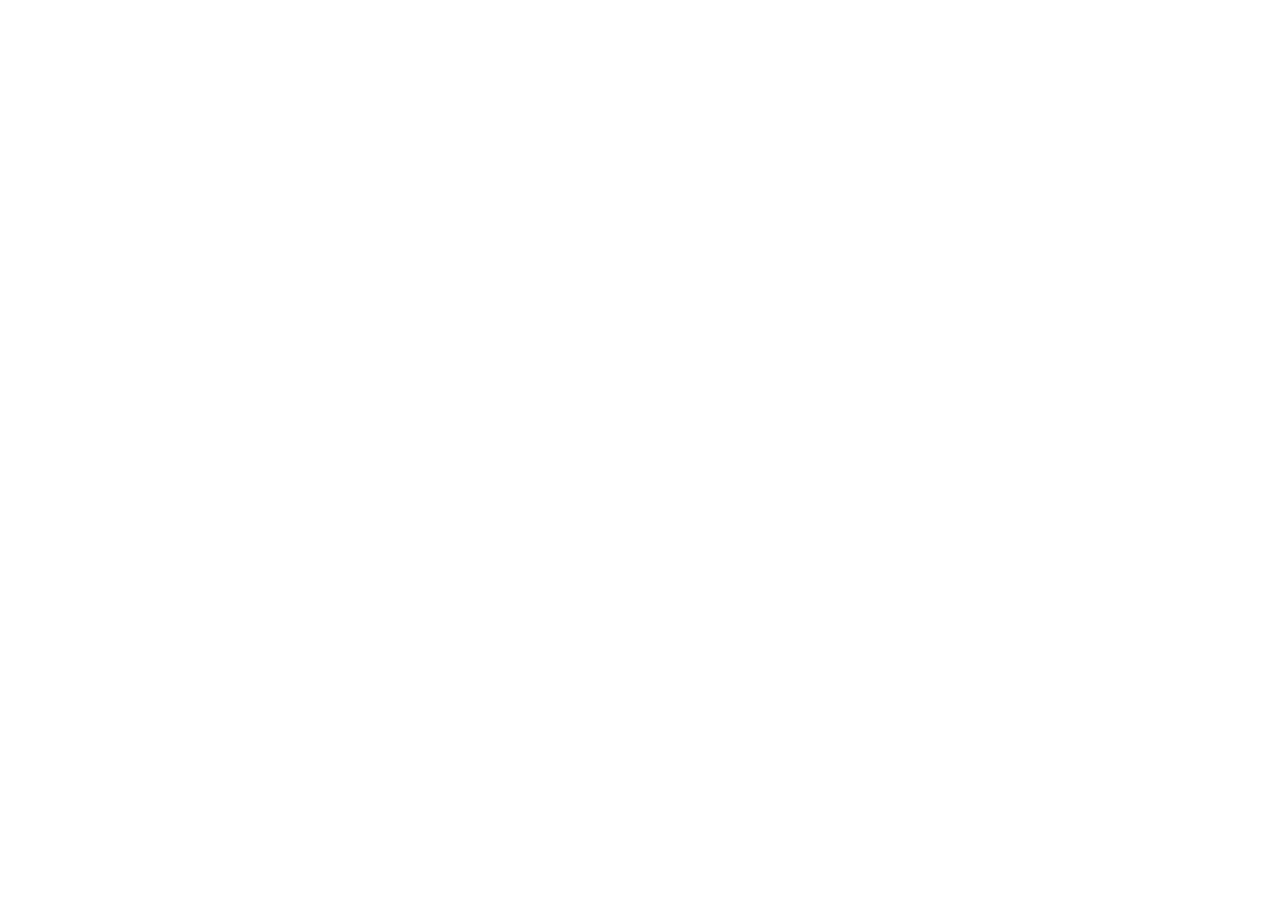
==== commit 5d9b9c76: "Add files via upload" ====
--- a/index.html
+++ b/index.html
@@ -16,26 +16,27 @@
         }
 
         * { margin: 0; padding: 0; box-sizing: border-box; font-family: 'Segoe UI', Tahoma, Geneva, Verdana, sans-serif; }
-        body { color: var(--text); min-height: 100vh; position: relative; overflow-x: hidden; display: flex; flex-direction: column; }
+        body { color: var(--text); min-height: 100vh; position: relative; overflow-x: hidden; display: flex; flex-direction: column; width: 100%; }
 
-        /* Background Educational Slideshow */
+        /* Full Screen Background Educational Slideshow */
         .bg-slideshow {
             position: fixed;
             top: 0;
             left: 0;
-            width: 100%;
-            height: 100%;
+            width: 100vw;
+            height: 100vh;
             z-index: -2;
             background-size: cover;
             background-position: center;
+            background-repeat: no-repeat;
             transition: background-image 1.2s ease-in-out;
         }
         .bg-overlay {
             position: fixed;
             top: 0;
             left: 0;
-            width: 100%;
-            height: 100%;
+            width: 100vw;
+            height: 100vh;
             z-index: -1;
             background: rgba(240, 244, 248, 0.88);
         }
@@ -52,18 +53,31 @@
             display: inline-block;
         }
 
-        /* Header / Navbar */
-        header { background-color: var(--primary); color: white; padding: 15px 30px; display: flex; justify-content: space-between; align-items: center; box-shadow: 0 2px 8px rgba(0,0,0,0.15); flex-wrap: wrap; gap: 10px; z-index: 10; position: relative; }
-        .logo-title { display: flex; align-items: center; gap: 12px; font-size: 20px; font-weight: bold; cursor: pointer; }
-        .nav-actions { display: flex; gap: 10px; align-items: center; flex-wrap: wrap; }
-        .btn-header { background: rgba(255,255,255,0.2); border: none; color: white; padding: 8px 16px; border-radius: 20px; cursor: pointer; font-size: 14px; text-decoration: none; display: inline-flex; align-items: center; gap: 6px; }
+        /* Full Width Header / Navbar */
+        header { 
+            background-color: var(--primary); 
+            color: white; 
+            padding: 15px 40px; 
+            display: flex; 
+            justify-content: space-between; 
+            align-items: center; 
+            box-shadow: 0 2px 8px rgba(0,0,0,0.15); 
+            flex-wrap: wrap; 
+            gap: 15px; 
+            z-index: 10; 
+            position: relative; 
+            width: 100%;
+        }
+        .logo-title { display: flex; align-items: center; gap: 12px; font-size: 22px; font-weight: bold; cursor: pointer; }
+        .nav-actions { display: flex; gap: 12px; align-items: center; flex-wrap: wrap; }
+        .btn-header { background: rgba(255,255,255,0.2); border: none; color: white; padding: 8px 18px; border-radius: 20px; cursor: pointer; font-size: 14px; text-decoration: none; display: inline-flex; align-items: center; gap: 6px; }
         .btn-header:hover { background: rgba(255,255,255,0.3); }
         .btn-header-pay { background: #ff9800; color: white; font-weight: bold; }
         .btn-header-pay:hover { background: #e68a00; }
 
         .lang-select-wrap {
             background: rgba(255,255,255,0.2);
-            padding: 4px 12px;
+            padding: 4px 14px;
             border-radius: 20px;
             display: inline-flex;
             align-items: center;
@@ -93,7 +107,7 @@
             background-color: #25d366;
             color: #fff;
             border-radius: 50px;
-            padding: 12px 20px;
+            padding: 12px 22px;
             font-weight: bold;
             display: flex;
             align-items: center;
@@ -105,836 +119,38 @@
         }
         .whatsapp-float:hover { transform: scale(1.05); }
 
-        /* Auth Container */
-        .auth-wrapper { display: flex; justify-content: center; align-items: center; min-height: 75vh; padding: 20px; }
-        .auth-card { background: white; width: 100%; max-width: 450px; border-radius: 16px; box-shadow: 0 10px 30px rgba(0,0,0,0.1); border: 1px solid #e0e0e0; overflow: hidden; }
+        /* Extended Full Width Container Layout */
+        .container { 
+            width: 100%; 
+            max-width: 100%; 
+            margin: 30px 0; 
+            padding: 0 40px; 
+            flex: 1; 
+        }
+        .section-title { font-size: 24px; font-weight: bold; margin-bottom: 20px; text-align: center; color: var(--primary-dark); }
+
+        /* Auth Form Centered Box */
+        .auth-wrapper { display: flex; justify-content: center; align-items: center; min-height: 75vh; padding: 20px; width: 100%; }
+        .auth-card { background: white; width: 100%; max-width: 500px; border-radius: 16px; box-shadow: 0 10px 30px rgba(0,0,0,0.1); border: 1px solid #e0e0e0; overflow: hidden; }
         .auth-tabs { display: flex; background: #f1f5f9; border-bottom: 1px solid #e2e8f0; }
         .auth-tab-btn { flex: 1; padding: 15px; border: none; background: none; font-size: 15px; font-weight: bold; color: #64748b; cursor: pointer; }
         .auth-tab-btn.active { color: var(--primary); background: white; border-bottom: 3px solid var(--primary); }
-        .auth-body { padding: 25px; }
-        .form-group { margin-bottom: 16px; }
-        .form-group label { display: block; font-size: 12px; font-weight: bold; margin-bottom: 6px; color: #475569; }
+        .auth-body { padding: 30px; }
+        .form-group { margin-bottom: 18px; }
+        .form-group label { display: block; font-size: 13px; font-weight: bold; margin-bottom: 6px; color: #475569; }
         .input-wrap { position: relative; }
         .input-wrap i { position: absolute; left: 14px; top: 50%; transform: translateY(-50%); color: #94a3b8; }
         .input-wrap input, .input-wrap select { width: 100%; padding: 12px 14px 12px 40px; border: 1.5px solid #e2e8f0; border-radius: 8px; outline: none; font-size: 14px; background: #fff; }
         .btn-auth { width: 100%; padding: 12px; background: var(--primary); color: white; border: none; border-radius: 8px; font-size: 15px; font-weight: bold; cursor: pointer; margin-top: 5px; }
         .btn-auth:hover { background: var(--primary-dark); }
 
-        .container { max-width: 1200px; margin: 30px auto; padding: 0 20px; flex: 1; }
-        .section-title { font-size: 22px; font-weight: bold; margin-bottom: 20px; text-align: center; color: var(--primary-dark); }
-
         /* Payments Card */
-        .payment-card { background: white; max-width: 550px; margin: 20px auto; padding: 30px; border-radius: 16px; box-shadow: 0 10px 30px rgba(0,0,0,0.1); border: 1px solid #e0e0e0; }
-        .fee-badge { background: #e0f2f1; color: var(--primary-dark); padding: 12px; border-radius: 8px; font-size: 18px; font-weight: bold; text-align: center; margin: 15px 0; border: 1px dashed var(--primary); }
-        .payment-methods { display: flex; gap: 12px; margin-top: 15px; }
-        .pay-option-btn { flex: 1; padding: 12px; border: 1.5px solid #cbd5e1; border-radius: 8px; background: #f8fafc; cursor: pointer; text-align: center; font-weight: bold; font-size: 13px; color: #334155; }
+        .payment-card { background: white; width: 100%; max-width: 650px; margin: 20px auto; padding: 35px; border-radius: 16px; box-shadow: 0 10px 30px rgba(0,0,0,0.1); border: 1px solid #e0e0e0; }
+        .fee-badge { background: #e0f2f1; color: var(--primary-dark); padding: 14px; border-radius: 8px; font-size: 18px; font-weight: bold; text-align: center; margin: 15px 0; border: 1px dashed var(--primary); }
+        .payment-methods { display: flex; gap: 15px; margin-top: 15px; }
+        .pay-option-btn { flex: 1; padding: 15px; border: 1.5px solid #cbd5e1; border-radius: 8px; background: #f8fafc; cursor: pointer; text-align: center; font-weight: bold; font-size: 14px; color: #334155; }
         .pay-option-btn.selected { border-color: var(--primary); background: #e0f7fa; color: var(--primary-dark); }
 
-        /* Policy Modal Content Layout */
-        .policy-modal { background: white; max-width: 900px; margin: 20px auto; padding: 35px; border-radius: 16px; box-shadow: 0 10px 30px rgba(0,0,0,0.1); border: 1px solid #e0e0e0; }
-        .policy-modal h2 { color: var(--primary-dark); margin-bottom: 15px; border-bottom: 2px solid var(--primary); padding-bottom: 8px; }
-        .policy-modal h3 { color: #334155; margin-top: 20px; margin-bottom: 8px; font-size: 16px; }
-        .policy-modal p, .policy-modal ul { font-size: 14px; line-height: 1.6; color: #475569; margin-bottom: 12px; }
-        .policy-modal ul { padding-left: 20px; }
-
-        .grade-group { margin-bottom: 35px; background: white; padding: 25px; border-radius: 12px; box-shadow: 0 4px 12px rgba(0,0,0,0.05); }
-        .grade-grid { display: grid; grid-template-columns: repeat(auto-fill, minmax(100px, 1fr)); gap: 15px; }
-        .grade-card { background: #fafafa; border: 1.5px solid #e0e0e0; border-radius: 10px; padding: 15px 10px; text-align: center; cursor: pointer; transition: all 0.25s; }
-        .grade-card:hover { border-color: var(--primary); transform: translateY(-4px); box-shadow: 0 6px 15px rgba(0,151,167,0.2); }
-        .grade-card i { font-size: 28px; color: var(--primary); margin-bottom: 8px; display: block; }
-        .grade-card span { font-size: 14px; font-weight: 600; }
-
-        .breadcrumb { display: flex; align-items: center; gap: 8px; margin-bottom: 20px; font-size: 14px; color: #666; background: white; padding: 12px 20px; border-radius: 8px; box-shadow: 0 2px 6px rgba(0,0,0,0.05); }
-        .breadcrumb a { color: var(--primary); text-decoration: none; font-weight: 600; cursor: pointer; }
-
-        .search-bar-container { margin-bottom: 25px; display: flex; gap: 15px; justify-content: space-between; }
-        .search-input-wrap { flex: 1; position: relative; }
-        .search-input-wrap i { position: absolute; left: 15px; top: 50%; transform: translateY(-50%); color: #888; }
-        .search-input-wrap input { width: 100%; padding: 12px 12px 12px 42px; border: 1px solid #ccc; border-radius: 8px; outline: none; font-size: 14px; }
-        
-        .subject-grid { display: grid; grid-template-columns: repeat(auto-fill, minmax(250px, 1fr)); gap: 20px; }
-        .subject-card { background: white; border-radius: 12px; overflow: hidden; box-shadow: 0 4px 12px rgba(0,0,0,0.08); transition: transform 0.2s, box-shadow 0.2s; cursor: pointer; border: 1px solid #eee; }
-        .subject-card:hover { transform: translateY(-5px); box-shadow: 0 8px 20px rgba(0,0,0,0.12); }
-        .subject-card-banner { height: 110px; background: linear-gradient(135deg, #0097a7, #00d4b8); display: flex; align-items: center; justify-content: center; color: white; position: relative; }
-        .subject-card-banner i { font-size: 45px; opacity: 0.9; }
-        .subject-card-body { padding: 16px; }
-        .subject-card-body h3 { font-size: 16px; margin-bottom: 8px; color: #2c3e50; }
-        .subject-card-body p { font-size: 12px; color: #7f8c8d; }
-
-        .course-layout { display: flex; gap: 25px; align-items: flex-start; }
-        .sidebar { width: 280px; background: white; border-radius: 10px; padding: 20px; box-shadow: 0 4px 12px rgba(0,0,0,0.08); }
-        .sidebar h4 { font-size: 15px; margin-bottom: 15px; border-bottom: 2px solid var(--primary); padding-bottom: 6px; }
-        .sidebar-menu { list-style: none; }
-        .sidebar-menu li { padding: 10px 12px; border-radius: 6px; font-size: 13px; color: #555; cursor: pointer; margin-bottom: 5px; display: flex; align-items: center; gap: 10px; }
-        .sidebar-menu li:hover, .sidebar-menu li.active { background: #e0f7fa; color: var(--primary-dark); font-weight: 600; }
-
-        .content-area { flex: 1; background: white; border-radius: 10px; padding: 25px; box-shadow: 0 4px 12px rgba(0,0,0,0.08); }
-        .course-banner { background: linear-gradient(135deg, #00838f, #00acc1); color: white; padding: 25px; border-radius: 8px; margin-bottom: 20px; display: flex; justify-content: space-between; align-items: center; }
-        .course-banner h2 { font-size: 24px; }
-        .content-section { margin-top: 25px; }
-        .content-section h3 { font-size: 16px; padding: 8px 12px; background: #eceff1; border-left: 4px solid var(--primary); margin-bottom: 15px; border-radius: 0 6px 6px 0; }
-        
-        .resource-item { display: flex; align-items: center; justify-content: space-between; padding: 12px 16px; border: 1px solid #e0e0e0; border-radius: 8px; margin-bottom: 10px; background: #fafafa; }
-        .resource-item-left { display: flex; align-items: center; gap: 12px; font-size: 14px; }
-        .resource-item-left i.fa-file-pdf { color: #e53935; font-size: 20px; }
-        .resource-item-left i.fa-bullhorn { color: #f57c00; font-size: 20px; }
-        .btn-view { background: var(--primary); color: white; border: none; padding: 6px 14px; border-radius: 6px; font-size: 12px; cursor: pointer; text-decoration: none; }
-
-        /* Mandatory Footer with Policy Links */
-        footer {
-            background-color: #1e293b;
-            color: #94a3b8;
-            padding: 20px;
-            text-align: center;
-            font-size: 13px;
-            margin-top: auto;
-            z-index: 10;
-        }
-        .footer-links {
-            display: flex;
-            justify-content: center;
-            gap: 20px;
-            margin-bottom: 10px;
-            flex-wrap: wrap;
-        }
-        .footer-links a {
-            color: #38bdf8;
-            text-decoration: none;
-            font-weight: 500;
-            cursor: pointer;
-        }
-        .footer-links a:hover {
-            text-decoration: underline;
-        }
-
-        .hidden { display: none !important; }
-
-        @media (max-width: 768px) {
-            .course-layout { flex-direction: column; }
-            .sidebar { width: 100%; }
-        }
-    </style>
-</head>
-<body onclick="playClickSound()">
-
-    <div id="bgSlide" class="bg-slideshow"></div>
-    <div class="bg-overlay"></div>
-
-    <header>
-        <div class="logo-title" onclick="playClickSound(); showAuthView();">
-            <i class="fa-solid fa-graduation-cap blink-icon"></i>
-            <span>BrightBrain e-Learning</span>
-        </div>
-        <div class="nav-actions">
-            <div class="lang-select-wrap">
-                <i class="fa-solid fa-globe blink-icon"></i>
-                <select id="langSelect" onchange="playClickSound(); changeLanguage(this.value)">
-                    <option value="si">සිංහල (SI)</option>
-                    <option value="en" selected>English (EN)</option>
-                </select>
-            </div>
-
-            <a href="#" onclick="playClickSound(); showPaymentsView()" class="btn-header btn-header-pay">
-                <i class="fa-solid fa-credit-card blink-icon"></i> <span id="txtNavPayments">Click here for payments</span>
-            </a>
-
-            <a href="#" onclick="playClickSound(); showGradesView()" class="btn-header">
-                <i class="fa-solid fa-house blink-icon"></i> <span id="txtNavHome">Home</span>
-            </a>
-            
-            <a href="#" onclick="playClickSound(); logout()" id="logoutBtn" class="btn-header hidden">
-                <i class="fa-solid fa-right-from-bracket blink-icon"></i> <span id="txtLogout">Logout</span>
-            </a>
-        </div>
-    </header>
-
-    <a href="https://wa.me/94766980516" target="_blank" class="whatsapp-float" onclick="playClickSound()">
-        <i class="fa-brands fa-whatsapp blink-icon" style="font-size: 22px;"></i>
-        <span id="txtWhatsAppBtn">Contact Us</span>
-    </a>
-
-    <!-- VIEW 1: AUTHENTICATION PAGE -->
-    <div id="authView" class="auth-wrapper">
-        <div class="auth-card">
-            <div class="auth-tabs">
-                <button id="loginTabBtn" class="auth-tab-btn active" onclick="playClickSound(); switchAuthTab('login')">Login</button>
-                <button id="regTabBtn" class="auth-tab-btn" onclick="playClickSound(); switchAuthTab('register')">Register</button>
-            </div>
-
-            <div class="auth-body">
-                <div id="loginForm">
-                    <form onsubmit="handleLogin(event)">
-                        <div class="form-group">
-                            <label id="lblLoginUser">USERNAME / PHONE NUMBER</label>
-                            <div class="input-wrap">
-                                <i class="fa-solid fa-user blink-icon"></i>
-                                <input type="text" id="loginUser" placeholder="e.g. 0766980516" required>
-                            </div>
-                        </div>
-                        <div class="form-group">
-                            <label id="lblLoginPass">PASSWORD</label>
-                            <div class="input-wrap">
-                                <i class="fa-solid fa-lock blink-icon"></i>
-                                <input type="password" id="loginPass" placeholder="••••••••" required>
-                            </div>
-                        </div>
-                        <button type="submit" class="btn-auth" id="btnLogin">Login</button>
-                    </form>
-                </div>
-
-                <div id="registerForm" class="hidden">
-                    <form onsubmit="handleRegister(event)">
-                        <div class="form-group">
-                            <label id="lblRegName">FULL NAME</label>
-                            <div class="input-wrap">
-                                <i class="fa-solid fa-id-card blink-icon"></i>
-                                <input type="text" id="regName" placeholder="Your full name" required>
-                            </div>
-                        </div>
-                        <div class="form-group">
-                            <label id="lblRegPhone">PHONE NUMBER (USERNAME)</label>
-                            <div class="input-wrap">
-                                <i class="fa-solid fa-phone blink-icon"></i>
-                                <input type="tel" id="regPhone" placeholder="07XXXXXXXX" required>
-                            </div>
-                        </div>
-                        <div class="form-group">
-                            <label id="lblRegPass">PASSWORD</label>
-                            <div class="input-wrap">
-                                <i class="fa-solid fa-key blink-icon"></i>
-                                <input type="password" id="regPass" placeholder="••••••••" required>
-                            </div>
-                        </div>
-                        <button type="submit" class="btn-auth" id="btnRegister">Register Now</button>
-                    </form>
-                </div>
-            </div>
-        </div>
-    </div>
-
-    <!-- VIEW 2: CLASS PAYMENTS SECTION -->
-    <div id="paymentsView" class="container hidden">
-        <div class="payment-card">
-            <h2 style="text-align: center; color: var(--primary-dark); margin-bottom: 20px;" id="txtPayTitle">Class Fee Payments</h2>
-            
-            <form onsubmit="handlePaymentSubmit(event)">
-                <div class="form-group">
-                    <label id="lblSelectGrade">1. SELECT GRADE / ශ්‍රේණිය තෝරන්න</label>
-                    <div class="input-wrap">
-                        <i class="fa-solid fa-graduation-cap blink-icon"></i>
-                        <select id="payGradeSelect" onchange="updatePaySubjects()" required>
-                            <option value="" id="optSelectGrade">-- Select Grade --</option>
-                            <option value="Grade 1">Grade 1</option>
-                            <option value="Grade 2">Grade 2</option>
-                            <option value="Grade 3">Grade 3</option>
-                            <option value="Grade 4">Grade 4</option>
-                            <option value="Grade 5">Grade 5</option>
-                            <option value="Grade 6">Grade 6</option>
-                            <option value="Grade 7">Grade 7</option>
-                            <option value="Grade 8">Grade 8</option>
-                            <option value="Grade 9">Grade 9</option>
-                            <option value="Grade 10">Grade 10</option>
-                            <option value="Grade 11">Grade 11</option>
-                            <option value="Grades 12/13">Grades 12/13</option>
-                        </select>
-                    </div>
-                </div>
-
-                <div class="form-group">
-                    <label id="lblSelectSubject">2. SELECT SUBJECT / විෂයය තෝරන්න</label>
-                    <div class="input-wrap">
-                        <i class="fa-solid fa-book-open blink-icon"></i>
-                        <select id="paySubjectSelect" onchange="showPayAmount()" required>
-                            <option value="" id="optSelectSub">-- Select Subject --</option>
-                        </select>
-                    </div>
-                </div>
-
-                <div id="amountBox" class="fee-badge hidden">
-                    <span id="txtMonthlyFee">Monthly Class Fee:</span> <span style="color: #00838f;">LKR 500.00</span>
-                </div>
-
-                <div id="payOptionsSection" class="hidden">
-                    <label style="font-size: 12px; font-weight: bold; color: #475569;" id="lblPayOption">3. CHOOSE PAYMENT METHOD</label>
-                    <div class="payment-methods">
-                        <div class="pay-option-btn selected" id="optBankSlip" onclick="selectPayOption('slip')">
-                            <i class="fa-solid fa-file-arrow-up blink-icon"></i><br>
-                            <span id="txtOptSlip">Upload Bank Slip</span>
-                        </div>
-                        <div class="pay-option-btn" id="optOnlinePay" onclick="selectPayOption('online')">
-                            <i class="fa-solid fa-credit-card blink-icon"></i><br>
-                            <span id="txtOptOnline">Online Payment</span>
-                        </div>
-                    </div>
-
-                    <div id="slipUploadWrap" class="form-group" style="margin-top: 15px;">
-                        <label id="lblUploadSlip">UPLOAD BANK SLIP IMAGE</label>
-                        <div class="input-wrap">
-                            <i class="fa-solid fa-paperclip blink-icon"></i>
-                            <input type="file" id="bankSlipFile" accept="image/*">
-                        </div>
-                    </div>
-
-                    <div id="onlinePayWrap" class="form-group hidden" style="margin-top: 15px; background: #f8fafc; padding: 15px; border-radius: 8px; border: 1px solid #e2e8f0; text-align: center;">
-                        <p style="font-size: 13px; color: #334155;" id="txtOnlineNotice"><i class="fa-solid fa-lock" style="color: #10b981;"></i> Secure Payment Gateway (Visa / Master Card via PayHere)</p>
-                    </div>
-
-                    <button type="submit" class="btn-auth" style="background: #10b981;" id="btnSubmitPayment">Proceed Payment</button>
-                </div>
-            </form>
-        </div>
-    </div>
-
-    <!-- POLICY VIEW 1: TERMS AND CONDITIONS -->
-    <div id="termsView" class="container hidden">
-        <div class="policy-modal">
-            <h2>Terms and Conditions</h2>
-            <p>Welcome to BrightBrain e-Learning. These Terms and Conditions govern your use of our website and the purchase and access of educational courses and learning materials from our platform. By accessing and using our website, you agree to comply with these terms.</p>
-            
-            <h3>Use of the Website</h3>
-            <ul>
-                <li>You must maintain the confidentiality of your account information, including your username and password.</li>
-                <li>You agree to provide accurate and current information during registration and checkout.</li>
-                <li>You may not use our website for any unlawful or unauthorized purposes.</li>
-            </ul>
-
-            <h3>Course Pricing & Service Fee</h3>
-            <ul>
-                <li>All course fees are clearly listed on the payment portal (Standard fee: LKR 500.00 per month per subject).</li>
-                <li>Prices are subject to change with prior notice to registered students.</li>
-            </ul>
-
-            <h3>Intellectual Property</h3>
-            <p>All study packs, videos, tutes, and materials provided on BrightBrain e-Learning are protected by copyright laws and remain the property of BrightBrain e-Learning. You may not reproduce, distribute, or modify any content without prior written consent.</p>
-
-            <h3>Limitation of Liability</h3>
-            <p>In no event shall BrightBrain e-Learning be liable for any indirect or consequential damages arising out of your use of our platform.</p>
-        </div>
-    </div>
-
-    <!-- POLICY VIEW 2: PRIVACY POLICY -->
-    <div id="privacyView" class="container hidden">
-        <div class="policy-modal">
-            <h2>Privacy Policy</h2>
-            <p>At BrightBrain e-Learning, we are committed to protecting the privacy and security of our students' personal information. This policy outlines how we collect, use, and safeguard your data.</p>
-            
-            <h3>Information We Collect</h3>
-            <ul>
-                <li><strong>Personal Identification:</strong> Name, phone number, and email address provided during registration.</li>
-                <li><strong>Payment Information:</strong> Necessary billing details and bank slip attachments required to process your course fee payments securely.</li>
-            </ul>
-
-            <h3>Use of Information</h3>
-            <p>We use your information strictly to provide access to educational modules, verify course fee payments, communicate course updates, and improve our learning services.</p>
-
-            <h3>Information Sharing & Security</h3>
-            <p>We respect your privacy. We do not sell or trade your personal information. Trusted payment processors (such as PayHere) handle payment verification securely adhering to industry data security standards.</p>
-        </div>
-    </div>
-
-    <!-- POLICY VIEW 3: REFUND POLICY (PAYHERE APPROVED MANDATORY TEXT) -->
-    <div id="refundView" class="container hidden">
-        <div class="policy-modal">
-            <h2>Refund Policy</h2>
-            <p>Thank you for enrolling in BrightBrain e-Learning. We value your satisfaction and strive to provide the best online learning experience possible.</p>
-            
-            <h3>Course Fee Refunds</h3>
-            <p>If you encounter technical issues accessing your paid course modules or if an erroneous duplicate charge occurs, you are eligible to request a refund within 7 days of the transaction date.</p>
-
-            <h3>Refund Process & Original Payment Media</h3>
-            <p style="background: #fef3c7; padding: 12px; border-left: 4px solid #f59e0b; font-weight: 600; color: #92400e;">
-                IMPORTANT: Once your refund request is verified and approved, the refund will be credited and issued directly back to the original payment-initiated media/method itself (e.g., original Credit/Debit Card or Bank Account used during the transaction).
-            </p>
-
-            <h3>Processing Time</h3>
-            <p>Approved refunds will be processed within 5-7 business days after verification.</p>
-
-            <h3>Contact Us</h3>
-            <p>If you have any questions regarding payments or refunds, please contact our support team via WhatsApp at +94 76 698 0516.</p>
-        </div>
-    </div>
-
-    <!-- MAIN LEARNING PORTAL CONTENT -->
-    <div class="container hidden" id="portalContent">
-        <div id="gradesView">
-            <div class="section-title" id="txtTitlePrimary">Primary Education (Grades 1-5)</div>
-            <div class="grade-group">
-                <div class="grade-grid">
-                    <div class="grade-card" onclick="playClickSound(); openSubjectGrid('1 ශ්‍රේණිය', 'Grade 1')"><i class="fa-solid fa-child blink-icon"></i><span id="g1-title">Grade 1</span></div>
-                    <div class="grade-card" onclick="playClickSound(); openSubjectGrid('2 ශ්‍රේණිය', 'Grade 2')"><i class="fa-solid fa-pencil blink-icon"></i><span id="g2-title">Grade 2</span></div>
-                    <div class="grade-card" onclick="playClickSound(); openSubjectGrid('3 ශ්‍රේණිය', 'Grade 3')"><i class="fa-solid fa-puzzle-piece blink-icon"></i><span id="g3-title">Grade 3</span></div>
-                    <div class="grade-card" onclick="playClickSound(); openSubjectGrid('4 ශ්‍රේණිය', 'Grade 4')"><i class="fa-solid fa-book-open blink-icon"></i><span id="g4-title">Grade 4</span></div>
-                    <div class="grade-card" onclick="playClickSound(); openSubjectGrid('5 ශ්‍රේණිය', 'Grade 5')"><i class="fa-solid fa-shapes blink-icon"></i><span id="g5-title">Grade 5</span></div>
-                </div>
-            </div>
-
-            <div class="section-title" id="txtTitleSecondary">Secondary Education (Grades 6-13)</div>
-            <div class="grade-group">
-                <div class="grade-grid">
-                    <div class="grade-card" onclick="playClickSound(); openSubjectGrid('6 ශ්‍රේණිය', 'Grade 6')"><i class="fa-solid fa-atom blink-icon"></i><span id="g6-title">Grade 6</span></div>
-                    <div class="grade-card" onclick="playClickSound(); openSubjectGrid('7 ශ්‍රේණිය', 'Grade 7')"><i class="fa-solid fa-flask blink-icon"></i><span id="g7-title">Grade 7</span></div>
-                    <div class="grade-card" onclick="playClickSound(); openSubjectGrid('8 ශ්‍රේණිය', 'Grade 8')"><i class="fa-solid fa-microscope blink-icon"></i><span id="g8-title">Grade 8</span></div>
-                    <div class="grade-card" onclick="playClickSound(); openSubjectGrid('9 ශ්‍රේණිය', 'Grade 9')"><i class="fa-solid fa-calculator blink-icon"></i><span id="g9-title">Grade 9</span></div>
-                    <div class="grade-card" onclick="playClickSound(); openSubjectGrid('10 ශ්‍රේණිය', 'Grade 10')"><i class="fa-solid fa-laptop-code blink-icon"></i><span id="g10-title">Grade 10</span></div>
-                    <div class="grade-card" onclick="playClickSound(); openSubjectGrid('11 ශ්‍රේණිය', 'Grade 11')"><i class="fa-solid fa-award blink-icon"></i><span id="g11-title">Grade 11</span></div>
-                    <div class="grade-card" onclick="playClickSound(); openSubjectGrid('12/13 ශ්‍රේණිය', 'Grades 12/13')"><i class="fa-solid fa-user-graduate blink-icon"></i><span id="g12-title">Grades 12/13</span></div>
-                </div>
-            </div>
-        </div>
-
-        <div id="subjectsView" class="hidden">
-            <div class="breadcrumb">
-                <a onclick="playClickSound(); showGradesView()" id="txtBreadcrumbCourses">Courses</a> &gt; <span id="selectedGradeTitle">Grade 6</span>
-            </div>
-
-            <div class="search-bar-container">
-                <div class="search-input-wrap">
-                    <i class="fa-solid fa-magnifying-glass blink-icon"></i>
-                    <input type="text" id="subjectSearchInput" onkeyup="filterSubjects()" placeholder="Search Subjects...">
-                </div>
-            </div>
-
-            <div class="subject-grid" id="subjectGridContainer"></div>
-        </div>
-
-        <div id="courseView" class="hidden">
-            <div class="breadcrumb">
-                <a onclick="playClickSound(); showGradesView()" id="txtBreadcrumbCourses2">Courses</a> &gt; 
-                <a onclick="playClickSound(); backToSubjects()" id="breadcrumbGrade">Grade 6</a> &gt; 
-                <span id="breadcrumbSubject">Science</span>
-            </div>
-
-            <div class="course-layout">
-                <div class="sidebar">
-                    <h4 id="txtTableOfContents">Table of Contents</h4>
-                    <ul class="sidebar-menu">
-                        <li class="active"><i class="fa-solid fa-folder blink-icon"></i> <span id="txtSideGeneral">General</span></li>
-                        <li onclick="playClickSound()"><i class="fa-solid fa-file-lines blink-icon"></i> <span id="txtSideAssessments">Assessments</span></li>
-                        <li onclick="playClickSound()"><i class="fa-solid fa-book blink-icon"></i> <span id="txtSideTextbook">Textbook</span></li>
-                        <li onclick="playClickSound()"><i class="fa-solid fa-clipboard-question blink-icon"></i> <span id="txtSideAssignments">Vacation Assignments</span></li>
-                    </ul>
-                </div>
-
-                <div class="content-area">
-                    <div class="course-banner">
-                        <div>
-                            <h2 id="courseHeading">Science</h2>
-                            <p style="margin-top: 5px; opacity: 0.9;" id="txtCourseSub">BrightBrain Online Study Module</p>
-                        </div>
-                        <i class="fa-solid fa-book-bookmark blink-icon" style="font-size: 50px; opacity: 0.8;"></i>
-                    </div>
-
-                    <div class="content-section">
-                        <h3 id="txtGeneralSectionTitle">General Section</h3>
-                        <div class="resource-item">
-                            <div class="resource-item-left">
-                                <i class="fa-solid fa-bullhorn blink-icon"></i>
-                                <span id="txtAnnouncements">ANNOUNCEMENTS & NEWS FORUM</span>
-                            </div>
-                            <a href="#" onclick="playClickSound()" class="btn-view" id="btnViewNews">View</a>
-                        </div>
-                        <div class="resource-item">
-                            <div class="resource-item-left">
-                                <i class="fa-regular fa-file-pdf blink-icon"></i>
-                                <span id="txtSyllabus">Syllabus (New Syllabus)</span>
-                            </div>
-                            <a href="#" onclick="playClickSound()" class="btn-view">Download PDF</a>
-                        </div>
-                    </div>
-
-                    <div class="content-section">
-                        <h3 id="txtSectionAssessments">Assessments</h3>
-                        <div class="resource-item">
-                            <div class="resource-item-left">
-                                <i class="fa-regular fa-file-pdf blink-icon"></i>
-                                <span id="txtAssess1">Module Assessment 01</span>
-                            </div>
-                            <a href="#" onclick="playClickSound()" class="btn-view">Download PDF</a>
-                        </div>
-                        <div class="resource-item">
-                            <div class="resource-item-left">
-                                <i class="fa-regular fa-file-pdf blink-icon"></i>
-                                <span id="txtAssess2">Module Assessment 02</span>
-                            </div>
-                            <a href="#" onclick="playClickSound()" class="btn-view">Download PDF</a>
-                        </div>
-                    </div>
-                </div>
-            </div>
-        </div>
-    </div>
-
-    <!-- Mandatory Footer for PayHere Compliance -->
-    <footer>
-        <div class="footer-links">
-            <a onclick="playClickSound(); showPolicyPage('terms');">Terms & Conditions</a> | 
-            <a onclick="playClickSound(); showPolicyPage('privacy');">Privacy Policy</a> | 
-            <a onclick="playClickSound(); showPolicyPage('refund');">Refund Policy</a>
-        </div>
-        <div>&copy; 2026 BrightBrain e-Learning Portal. All Rights Reserved.</div>
-    </footer>
-
-    <script>
-        // Background Slideshow
-        const bgImages = [
-            'https://images.unsplash.com/photo-1523240795612-9a054b0db644?q=80&w=1200&auto=format&fit=crop',
-            'https://images.unsplash.com/photo-1509062522246-3755977927d7?q=80&w=1200&auto=format&fit=crop',
-            'https://images.unsplash.com/photo-1427504494785-3a9ca7044f45?q=80&w=1200&auto=format&fit=crop',
-            'https://images.unsplash.com/photo-1503676260728-1c00da094a0b?q=80&w=1200&auto=format&fit=crop'
-        ];
-        let currentBgIndex = 0;
-        function changeBgSlide() {
-            const bgDiv = document.getElementById('bgSlide');
-            if (bgDiv && bgImages.length > 0) {
-                bgDiv.style.backgroundImage = `url('${bgImages[currentBgIndex]}')`;
-                currentBgIndex = (currentBgIndex + 1) % bgImages.length;
-            }
-        }
-        changeBgSlide();
-        setInterval(changeBgSlide, 4000);
-
-        let currentLang = 'en';
-        let selectedPayMode = 'slip';
-
-        const dict = {
-            si: {
-                txtNavHome: "මුල් පිටුව",
-                txtNavPayments: "ගෙවීම් සඳහා මෙතැන ක්ලික් කරන්න",
-                txtLogout: "ලොග් අවුට්",
-                txtWhatsAppBtn: "සම්බන්ධ වන්න",
-                loginTabBtn: "ඇතුළු වන්න",
-                regTabBtn: "ලියාපදිංචිය",
-                lblLoginUser: "පරිශීලක නාමය / දුරකථන අංකය",
-                lblLoginPass: "මුරපදය",
-                btnLogin: "ඇතුළු වන්න",
-                lblRegName: "සම්පූර්ණ නම",
-                lblRegPhone: "දුරකථන අංකය (පරිශීලක නාමය)",
-                lblRegPass: "මුරපදය",
-                btnRegister: "ලියාපදිංචි වන්න",
-                txtPayTitle: "පන්ති ගාස්තු ගෙවීම් (Fee Payments)",
-                lblSelectGrade: "1. ශ්‍රේණිය තෝරන්න (SELECT GRADE)",
-                lblSelectSubject: "2. විෂයය තෝරන්න (SELECT SUBJECT)",
-                optSelectGrade: "-- ශ්‍රේණිය තෝරන්න --",
-                optSelectSub: "-- විෂයය තෝරන්න --",
-                txtMonthlyFee: "මාසික පන්ති ගාස්තුව:",
-                lblPayOption: "3. ගෙවීම් ක්‍රමය තෝරන්න (CHOOSE METHOD)",
-                txtOptSlip: "බැංකු රිසිට්පත Upload කරන්න",
-                txtOptOnline: "මාර්ගගත ගෙවීම් (Online)",
-                lblUploadSlip: "බැංකු රිසිට්පතේ ඡායාරූපය තෝරන්න",
-                btnSubmitPayment: "ගෙවීම ඉදිරිපත් කරන්න",
-                txtTitlePrimary: "ප්‍රාථමික අධ්‍යාපනය (1-5 ශ්‍රේණි)",
-                txtTitleSecondary: "ද්විතීයික අධ්‍යාපනය (6-13 ශ්‍රේණි)",
-                "g1-title": "1 ශ්‍රේණිය",
-                "g2-title": "2 ශ්‍රේණිය",
-                "g3-title": "3 ශ්‍රේණිය",
-                "g4-title": "4 ශ්‍රේණිය",
-                "g5-title": "5 ශ්‍රේණිය",
-                "g6-title": "6 ශ්‍රේණිය",
-                "g7-title": "7 ශ්‍රේණිය",
-                "g8-title": "8 ශ්‍රේණිය",
-                "g9-title": "9 ශ්‍රේණිය",
-                "g10-title": "10 ශ්‍රේණිය",
-                "g11-title": "11 ශ්‍රේණිය",
-                "g12-title": "12/13 ශ්‍රේණිය",
-                txtBreadcrumbCourses: "පාඩම්මාලා",
-                txtBreadcrumbCourses2: "පාඩම්මාලා",
-                subjectSearchPlaceholder: "විෂයයන් සොයන්න...",
-                txtTableOfContents: "අන්තර්ගතය (Table of Contents)",
-                txtSideGeneral: "පොදු (General)",
-                txtSideAssessments: "ඇගයීම්",
-                txtSideTextbook: "පෙළ පොත",
-                txtSideAssignments: "නිවාඩු කාලීන පැවරුම්",
-                txtCourseSub: "BrightBrain මාර්ගගත අධ්‍යයන මොඩියුලය",
-                txtGeneralSectionTitle: "පොදු අංශය (General)",
-                txtAnnouncements: "නිවේදන සහ ප්‍රවෘත්ති සංසදය",
-                txtSyllabus: "විෂය නිර්දේශය (නව නිර්දේශය)",
-                txtSectionAssessments: "ඇගයීම් (Assessments)",
-                txtAssess1: "මොඩියුල ඇගයීම 01",
-                txtAssess2: "මොඩියුල ඇගයීම 02",
-                btnViewNews: "බලන්න"
-            },
-            en: {
-                txtNavHome: "Home",
-                txtNavPayments: "Click here for payments",
-                txtLogout: "Logout",
-                txtWhatsAppBtn: "Contact Us",
-                loginTabBtn: "Login",
-                regTabBtn: "Register",
-                lblLoginUser: "USERNAME / PHONE NUMBER",
-                lblLoginPass: "PASSWORD",
-                btnLogin: "Login",
-                lblRegName: "FULL NAME",
-                lblRegPhone: "PHONE NUMBER (USERNAME)",
-                lblRegPass: "PASSWORD",
-                btnRegister: "Register Now",
-                txtPayTitle: "Class Fee Payments",
-                lblSelectGrade: "1. SELECT GRADE",
-                lblSelectSubject: "2. SELECT SUBJECT",
-                optSelectGrade: "-- Select Grade --",
-                optSelectSub: "-- Select Subject --",
-                txtMonthlyFee: "Monthly Class Fee:",
-                lblPayOption: "3. CHOOSE PAYMENT METHOD",
-                txtOptSlip: "Upload Bank Slip",
-                txtOptOnline: "Online Payment",
-                lblUploadSlip: "UPLOAD BANK SLIP IMAGE",
-                btnSubmitPayment: "Proceed Payment",
-                txtTitlePrimary: "Primary Education (Grades 1-5)",
-                txtTitleSecondary: "Secondary Education (Grades 6-13)",
-                "g1-title": "Grade 1",
-                "g2-title": "Grade 2",
-                "g3-title": "Grade 3",
-                "g4-title": "Grade 4",
-                "g5-title": "Grade 5",
-                "g6-title": "Grade 6",
-                "g7-title": "Grade 7",
-                "g8-title": "Grade 8",
-                "g9-title": "Grade 9",
-                "g10-title": "Grade 10",
-                "g11-title": "Grade 11",
-                "g12-title": "Grades 12/13",
-                txtBreadcrumbCourses: "Courses",
-                txtBreadcrumbCourses2: "Courses",
-                subjectSearchPlaceholder: "Search Subjects...",
-                txtTableOfContents: "Table of Contents",
-                txtSideGeneral: "General",
-                txtSideAssessments: "Assessments",
-                txtSideTextbook: "Textbook",
-                txtSideAssignments: "Vacation Assignments",
-                txtCourseSub: "BrightBrain Online Study Module",
-                txtGeneralSectionTitle: "General Section",
-                txtAnnouncements: "ANNOUNCEMENTS & NEWS FORUM",
-                txtSyllabus: "Syllabus (New Syllabus)",
-                txtSectionAssessments: "Assessments",
-                txtAssess1: "Module Assessment 01",
-                txtAssess2: "Module Assessment 02",
-                btnViewNews: "View"
-            }
-        };
-
-        function changeLanguage(lang) {
-            currentLang = lang;
-            const d = dict[lang];
-
-            for (let id in d) {
-                const el = document.getElementById(id);
-                if (el) {
-                    if (el.tagName === 'INPUT') {
-                        el.placeholder = d[id];
-                    } else {
-                        el.innerText = d[id];
-                    }
-                }
-            }
-
-            const searchInp = document.getElementById('subjectSearchInput');
-            if (searchInp) searchInp.placeholder = d.subjectSearchPlaceholder;
-
-            if (currentActiveGradeSi) {
-                renderSubjects(subjectData);
-            }
-        }
-
-        function playClickSound() {
-            try {
-                const ctx = new (window.AudioContext || window.webkitAudioContext)();
-                const osc = ctx.createOscillator();
-                const gain = ctx.createGain();
-                osc.type = 'sine';
-                osc.frequency.setValueAtTime(600, ctx.currentTime);
-                osc.frequency.exponentialRampToValueAtTime(200, ctx.currentTime + 0.05);
-                gain.gain.setValueAtTime(0.15, ctx.currentTime);
-                gain.gain.exponentialRampToValueAtTime(0.01, ctx.currentTime + 0.05);
-                osc.connect(gain);
-                gain.connect(ctx.destination);
-                osc.start();
-                osc.stop(ctx.currentTime + 0.05);
-            } catch(e) {}
-        }
-
-        function hideAllViews() {
-            document.getElementById('authView').classList.add('hidden');
-            document.getElementById('paymentsView').classList.add('hidden');
-            document.getElementById('portalContent').classList.add('hidden');
-            document.getElementById('termsView').classList.add('hidden');
-            document.getElementById('privacyView').classList.add('hidden');
-            document.getElementById('refundView').classList.add('hidden');
-        }
-
-        function showPolicyPage(type) {
-            hideAllViews();
-            if (type === 'terms') document.getElementById('termsView').classList.remove('hidden');
-            if (type === 'privacy') document.getElementById('privacyView').classList.remove('hidden');
-            if (type === 'refund') document.getElementById('refundView').classList.remove('hidden');
-            window.scrollTo({ top: 0, behavior: 'smooth' });
-        }
-
-        function showPaymentsView() {
-            hideAllViews();
-            document.getElementById('paymentsView').classList.remove('hidden');
-        }
-
-        function updatePaySubjects() {
-            const grade = document.getElementById('payGradeSelect').value;
-            const subSelect = document.getElementById('paySubjectSelect');
-            subSelect.innerHTML = `<option value="">${dict[currentLang].optSelectSub}</option>`;
-
-            if (grade) {
-                subjectData.forEach(sub => {
-                    const name = (currentLang === 'si') ? sub.nameSi : sub.nameEn;
-                    const opt = document.createElement('option');
-                    opt.value = name;
-                    opt.innerText = name;
-                    subSelect.appendChild(opt);
-                });
-            }
-            document.getElementById('amountBox').classList.add('hidden');
-            document.getElementById('payOptionsSection').classList.add('hidden');
-        }
-
-        function showPayAmount() {
-            const sub = document.getElementById('paySubjectSelect').value;
-            if (sub) {
-                document.getElementById('amountBox').classList.remove('hidden');
-                document.getElementById('payOptionsSection').classList.remove('hidden');
-            } else {
-                document.getElementById('amountBox').classList.add('hidden');
-                document.getElementById('payOptionsSection').classList.add('hidden');
-            }
-        }
-
-        function selectPayOption(mode) {
-            selectedPayMode = mode;
-            document.getElementById('optBankSlip').classList.toggle('selected', mode === 'slip');
-            document.getElementById('optOnlinePay').classList.toggle('selected', mode === 'online');
-
-            document.getElementById('slipUploadWrap').classList.toggle('hidden', mode !== 'slip');
-            document.getElementById('onlinePayWrap').classList.toggle('hidden', mode !== 'online');
-        }
-
-        function handlePaymentSubmit(e) {
-            e.preventDefault();
-            if (selectedPayMode === 'slip') {
-                alert(currentLang === 'si' ? 'ගෙවීම් රිසිට්පත සාර්ථකව Upload විය! Admin අනුමැතියෙන් පසු පන්තිය සක්‍රිය වේ.' : 'Bank slip uploaded successfully! Class will activate after admin approval.');
-            } else {
-                alert(currentLang === 'si' ? 'Online Payment Gateway (PayHere) වෙත සම්බන්ධ වෙමින් පවතී...' : 'Redirecting to PayHere Online Payment Gateway...');
-            }
-            showGradesView();
-        }
-
-        const subjectData = [
-            { nameSi: "මව්බස / සිංහල භාෂාව", nameEn: "Mother Tongue / Sinhala", icon: "fa-feather-pointed", countSi: "පාඩම් 43", countEn: "43 lessons" },
-            { nameSi: "ගණිතය (Mathematics)", nameEn: "Mathematics", icon: "fa-calculator", countSi: "පාඩම් 90", countEn: "90 lessons" },
-            { nameSi: "විද්‍යාව (Science)", nameEn: "Science", icon: "fa-flask", countSi: "පාඩම් 154", countEn: "154 lessons" },
-            { nameSi: "පරිසරය (ENV)", nameEn: "Environment (ENV)", icon: "fa-leaf", countSi: "පාඩම් 30", countEn: "30 lessons" },
-            { nameSi: "බුද්ධ ධර්මය", nameEn: "Buddhism", icon: "fa-dharmachakra", countSi: "පාඩම් 112", countEn: "112 lessons" },
-            { nameSi: "ඉංග්‍රීසි භාෂාව (English)", nameEn: "English Language", icon: "fa-language", countSi: "පාඩම් 85", countEn: "85 lessons" },
-            { nameSi: "තොරතුරු තාක්ෂණය (ICT)", nameEn: "ICT", icon: "fa-desktop", countSi: "පාඩම් 60", countEn: "60 lessons" }
-        ];
-
-        let currentActiveGradeSi = "";
-        let currentActiveGradeEn = "";
-        let currentActiveGrade = "";
-
-        function switchAuthTab(tab) {
-            document.getElementById('loginTabBtn').classList.toggle('active', tab === 'login');
-            document.getElementById('regTabBtn').classList.toggle('active', tab === 'register');
-            document.getElementById('loginForm').classList.toggle('hidden', tab !== 'login');
-            document.getElementById('registerForm').classList.toggle('hidden', tab !== 'register');
-        }
-
-        function handleLogin(e) {
-            e.preventDefault();
-            hideAllViews();
-            document.getElementById('portalContent').classList.remove('hidden');
-            document.getElementById('logoutBtn').classList.remove('hidden');
-            showGradesView();
-        }
-
-        function handleRegister(e) {
-            e.preventDefault();
-            alert(currentLang === 'si' ? "ලියාපදිංචිය සාර්ථකයි! දැන් ඇතුළු වන්න." : "Registration successful! Please login.");
-            switchAuthTab('login');
-        }
-
-        function logout() {
-            hideAllViews();
-            document.getElementById('authView').classList.remove('hidden');
-            document.getElementById('logoutBtn').classList.add('hidden');
-        }
-
-        function showAuthView() {
-            logout();
-        }
-
-        function showGradesView() {
-            hideAllViews();
-            document.getElementById('portalContent').classList.remove('hidden');
-            document.getElementById('gradesView').classList.remove('hidden');
-        }
-
-        function openSubjectGrid(gradeSi, gradeEn) {
-            currentActiveGradeSi = gradeSi;
-            currentActiveGradeEn = gradeEn;
-            currentActiveGrade = (currentLang === 'si') ? gradeSi : gradeEn;
-
-            document.getElementById('selectedGradeTitle').innerText = currentActiveGrade;
-            document.getElementById('gradesView').classList.add('hidden');
-            document.getElementById('subjectsView').classList.remove('hidden');
-
-            renderSubjects(subjectData);
-        }
-
-        function renderSubjects(list) {
-            currentActiveGrade = (currentLang === 'si') ? currentActiveGradeSi : currentActiveGradeEn;
-            document.getElementById('selectedGradeTitle').innerText = currentActiveGrade;
-
-            const container = document.getElementById('subjectGridContainer');
-            container.innerHTML = "";
-            list.forEach(sub => {
-                const name = (currentLang === 'si') ? sub.nameSi : sub.nameEn;
-                const count = (currentLang === 'si') ? sub.countSi : sub.countEn;
-                const card = document.createElement('div');
-                card.className = 'subject-card';
-                card.onclick = () => { playClickSound(); openCourseView(name); };
-                card.innerHTML = `
-                    <div class="subject-card-banner">
-                        <i class="fa-solid ${sub.icon} blink-icon"></i>
-                    </div>
-                    <div class="subject-card-body">
-                        <h3>${name} - ${currentActiveGrade}</h3>
-                        <p><i class="fa-regular fa-folder-open blink-icon"></i> ${count}</p>
-                    </div>
-                `;
-                container.appendChild(card);
-            });
-        }
-
-        function filterSubjects() {
-            const query = document.getElementById('subjectSearchInput').value.toLowerCase();
-            const filtered = subjectData.filter(s => {
-                const name = (currentLang === 'si') ? s.nameSi : s.nameEn;
-                return name.toLowerCase().includes(query);
-            });
-            renderSubjects(filtered);
-        }
-
-        function openCourseView(subjectName) {
-            document.getElementById('breadcrumbGrade').innerText = currentActiveGrade;
-            document.getElementById('breadcrumbSubject').innerText = subjectName;
-            document.getElementById('courseHeading').innerText = subjectName + " - " + currentActiveGrade;
-
-            document.getElementById('subjectsView').classList.add('hidden');
-            document.getElementById('courseView').classList.remove('hidden');
-        }
-
-        function backToSubjects() {
-            document.getElementById('courseView').classList.add('hidden');
-            document.getElementById('subjectsView').classList.remove('hidden');
-        }
-
-        window.onload = function() {
-            changeLanguage('en');
-        };
-    </script>
-</body>
-</html>+        /* Extended Policy Pages */
+        .policy-modal { background: white; width: 100%; max-width: 1200px; margin: 20px auto; padding: 40px; border-radius: 16px; box-shadow: 0 10px 30px rgba(0,0,0,0.1); border: 1px solid #e0e0e0; }
+        .policy-modal h2 { color: var(--primary-dark); margin-bottom: 15px; border-bottom: 2px solid var(--primary); padding-bottom
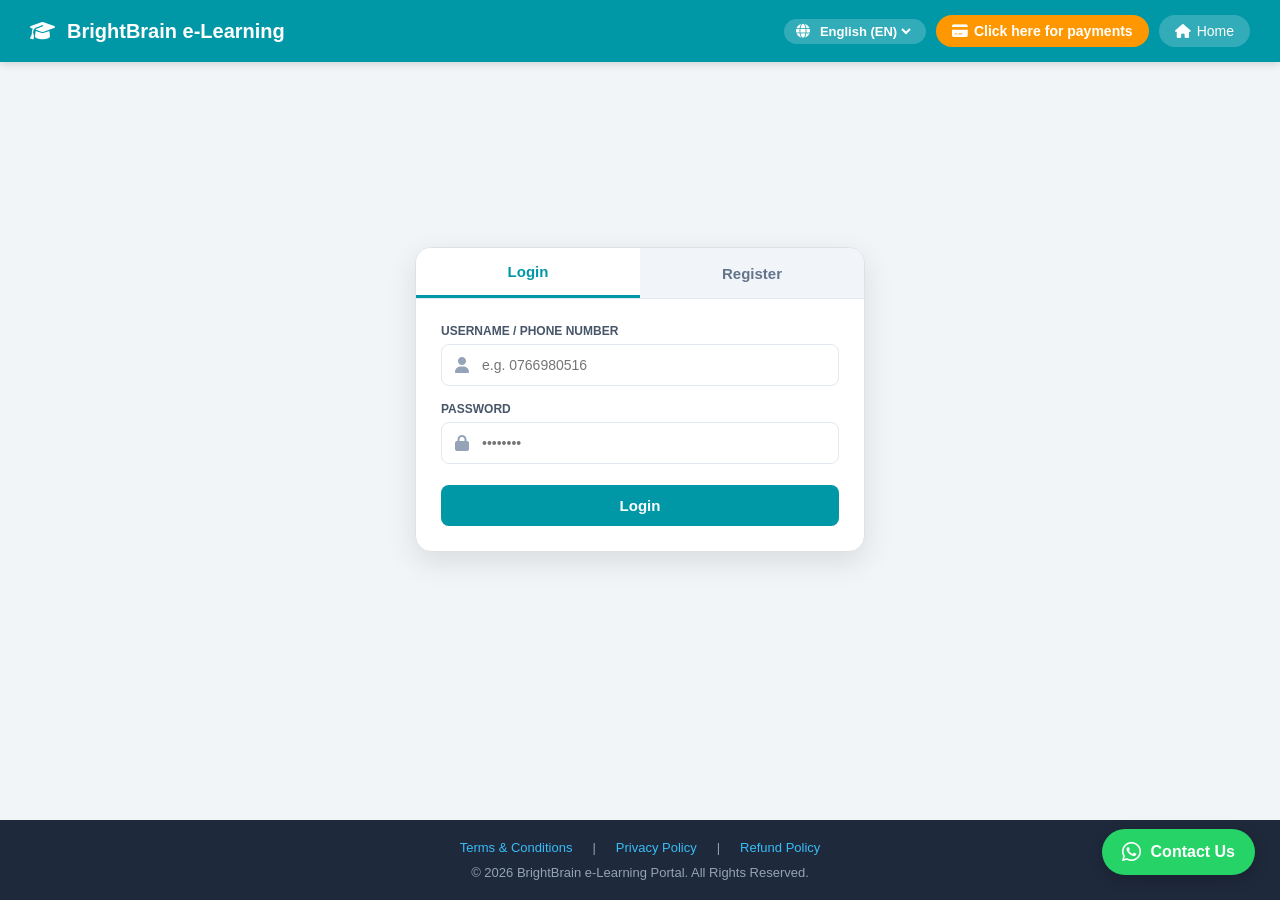
==== commit 1fed550e: "Add files via upload" ====
--- a/index.html
+++ b/index.html
@@ -16,27 +16,26 @@
         }
 
         * { margin: 0; padding: 0; box-sizing: border-box; font-family: 'Segoe UI', Tahoma, Geneva, Verdana, sans-serif; }
-        body { color: var(--text); min-height: 100vh; position: relative; overflow-x: hidden; display: flex; flex-direction: column; width: 100%; }
-
-        /* Full Screen Background Educational Slideshow */
+        body { color: var(--text); min-height: 100vh; position: relative; overflow-x: hidden; display: flex; flex-direction: column; }
+
+        /* Background Educational Slideshow */
         .bg-slideshow {
             position: fixed;
             top: 0;
             left: 0;
-            width: 100vw;
-            height: 100vh;
+            width: 100%;
+            height: 100%;
             z-index: -2;
             background-size: cover;
             background-position: center;
-            background-repeat: no-repeat;
             transition: background-image 1.2s ease-in-out;
         }
         .bg-overlay {
             position: fixed;
             top: 0;
             left: 0;
-            width: 100vw;
-            height: 100vh;
+            width: 100%;
+            height: 100%;
             z-index: -1;
             background: rgba(240, 244, 248, 0.88);
         }
@@ -53,31 +52,18 @@
             display: inline-block;
         }
 
-        /* Full Width Header / Navbar */
-        header { 
-            background-color: var(--primary); 
-            color: white; 
-            padding: 15px 40px; 
-            display: flex; 
-            justify-content: space-between; 
-            align-items: center; 
-            box-shadow: 0 2px 8px rgba(0,0,0,0.15); 
-            flex-wrap: wrap; 
-            gap: 15px; 
-            z-index: 10; 
-            position: relative; 
-            width: 100%;
-        }
-        .logo-title { display: flex; align-items: center; gap: 12px; font-size: 22px; font-weight: bold; cursor: pointer; }
-        .nav-actions { display: flex; gap: 12px; align-items: center; flex-wrap: wrap; }
-        .btn-header { background: rgba(255,255,255,0.2); border: none; color: white; padding: 8px 18px; border-radius: 20px; cursor: pointer; font-size: 14px; text-decoration: none; display: inline-flex; align-items: center; gap: 6px; }
+        /* Header / Navbar */
+        header { background-color: var(--primary); color: white; padding: 15px 30px; display: flex; justify-content: space-between; align-items: center; box-shadow: 0 2px 8px rgba(0,0,0,0.15); flex-wrap: wrap; gap: 10px; z-index: 10; position: relative; }
+        .logo-title { display: flex; align-items: center; gap: 12px; font-size: 20px; font-weight: bold; cursor: pointer; }
+        .nav-actions { display: flex; gap: 10px; align-items: center; flex-wrap: wrap; }
+        .btn-header { background: rgba(255,255,255,0.2); border: none; color: white; padding: 8px 16px; border-radius: 20px; cursor: pointer; font-size: 14px; text-decoration: none; display: inline-flex; align-items: center; gap: 6px; }
         .btn-header:hover { background: rgba(255,255,255,0.3); }
         .btn-header-pay { background: #ff9800; color: white; font-weight: bold; }
         .btn-header-pay:hover { background: #e68a00; }
 
         .lang-select-wrap {
             background: rgba(255,255,255,0.2);
-            padding: 4px 14px;
+            padding: 4px 12px;
             border-radius: 20px;
             display: inline-flex;
             align-items: center;
@@ -107,7 +93,7 @@
             background-color: #25d366;
             color: #fff;
             border-radius: 50px;
-            padding: 12px 22px;
+            padding: 12px 20px;
             font-weight: bold;
             display: flex;
             align-items: center;
@@ -119,38 +105,836 @@
         }
         .whatsapp-float:hover { transform: scale(1.05); }
 
-        /* Extended Full Width Container Layout */
-        .container { 
-            width: 100%; 
-            max-width: 100%; 
-            margin: 30px 0; 
-            padding: 0 40px; 
-            flex: 1; 
-        }
-        .section-title { font-size: 24px; font-weight: bold; margin-bottom: 20px; text-align: center; color: var(--primary-dark); }
-
-        /* Auth Form Centered Box */
-        .auth-wrapper { display: flex; justify-content: center; align-items: center; min-height: 75vh; padding: 20px; width: 100%; }
-        .auth-card { background: white; width: 100%; max-width: 500px; border-radius: 16px; box-shadow: 0 10px 30px rgba(0,0,0,0.1); border: 1px solid #e0e0e0; overflow: hidden; }
+        /* Auth Container */
+        .auth-wrapper { display: flex; justify-content: center; align-items: center; min-height: 75vh; padding: 20px; }
+        .auth-card { background: white; width: 100%; max-width: 450px; border-radius: 16px; box-shadow: 0 10px 30px rgba(0,0,0,0.1); border: 1px solid #e0e0e0; overflow: hidden; }
         .auth-tabs { display: flex; background: #f1f5f9; border-bottom: 1px solid #e2e8f0; }
         .auth-tab-btn { flex: 1; padding: 15px; border: none; background: none; font-size: 15px; font-weight: bold; color: #64748b; cursor: pointer; }
         .auth-tab-btn.active { color: var(--primary); background: white; border-bottom: 3px solid var(--primary); }
-        .auth-body { padding: 30px; }
-        .form-group { margin-bottom: 18px; }
-        .form-group label { display: block; font-size: 13px; font-weight: bold; margin-bottom: 6px; color: #475569; }
+        .auth-body { padding: 25px; }
+        .form-group { margin-bottom: 16px; }
+        .form-group label { display: block; font-size: 12px; font-weight: bold; margin-bottom: 6px; color: #475569; }
         .input-wrap { position: relative; }
         .input-wrap i { position: absolute; left: 14px; top: 50%; transform: translateY(-50%); color: #94a3b8; }
         .input-wrap input, .input-wrap select { width: 100%; padding: 12px 14px 12px 40px; border: 1.5px solid #e2e8f0; border-radius: 8px; outline: none; font-size: 14px; background: #fff; }
         .btn-auth { width: 100%; padding: 12px; background: var(--primary); color: white; border: none; border-radius: 8px; font-size: 15px; font-weight: bold; cursor: pointer; margin-top: 5px; }
         .btn-auth:hover { background: var(--primary-dark); }
 
+        .container { max-width: 1200px; margin: 30px auto; padding: 0 20px; flex: 1; }
+        .section-title { font-size: 22px; font-weight: bold; margin-bottom: 20px; text-align: center; color: var(--primary-dark); }
+
         /* Payments Card */
-        .payment-card { background: white; width: 100%; max-width: 650px; margin: 20px auto; padding: 35px; border-radius: 16px; box-shadow: 0 10px 30px rgba(0,0,0,0.1); border: 1px solid #e0e0e0; }
-        .fee-badge { background: #e0f2f1; color: var(--primary-dark); padding: 14px; border-radius: 8px; font-size: 18px; font-weight: bold; text-align: center; margin: 15px 0; border: 1px dashed var(--primary); }
-        .payment-methods { display: flex; gap: 15px; margin-top: 15px; }
-        .pay-option-btn { flex: 1; padding: 15px; border: 1.5px solid #cbd5e1; border-radius: 8px; background: #f8fafc; cursor: pointer; text-align: center; font-weight: bold; font-size: 14px; color: #334155; }
+        .payment-card { background: white; max-width: 550px; margin: 20px auto; padding: 30px; border-radius: 16px; box-shadow: 0 10px 30px rgba(0,0,0,0.1); border: 1px solid #e0e0e0; }
+        .fee-badge { background: #e0f2f1; color: var(--primary-dark); padding: 12px; border-radius: 8px; font-size: 18px; font-weight: bold; text-align: center; margin: 15px 0; border: 1px dashed var(--primary); }
+        .payment-methods { display: flex; gap: 12px; margin-top: 15px; }
+        .pay-option-btn { flex: 1; padding: 12px; border: 1.5px solid #cbd5e1; border-radius: 8px; background: #f8fafc; cursor: pointer; text-align: center; font-weight: bold; font-size: 13px; color: #334155; }
         .pay-option-btn.selected { border-color: var(--primary); background: #e0f7fa; color: var(--primary-dark); }
 
-        /* Extended Policy Pages */
-        .policy-modal { background: white; width: 100%; max-width: 1200px; margin: 20px auto; padding: 40px; border-radius: 16px; box-shadow: 0 10px 30px rgba(0,0,0,0.1); border: 1px solid #e0e0e0; }
-        .policy-modal h2 { color: var(--primary-dark); margin-bottom: 15px; border-bottom: 2px solid var(--primary); padding-bottom+        /* Policy Modal Content Layout */
+        .policy-modal { background: white; max-width: 900px; margin: 20px auto; padding: 35px; border-radius: 16px; box-shadow: 0 10px 30px rgba(0,0,0,0.1); border: 1px solid #e0e0e0; }
+        .policy-modal h2 { color: var(--primary-dark); margin-bottom: 15px; border-bottom: 2px solid var(--primary); padding-bottom: 8px; }
+        .policy-modal h3 { color: #334155; margin-top: 20px; margin-bottom: 8px; font-size: 16px; }
+        .policy-modal p, .policy-modal ul { font-size: 14px; line-height: 1.6; color: #475569; margin-bottom: 12px; }
+        .policy-modal ul { padding-left: 20px; }
+
+        .grade-group { margin-bottom: 35px; background: white; padding: 25px; border-radius: 12px; box-shadow: 0 4px 12px rgba(0,0,0,0.05); }
+        .grade-grid { display: grid; grid-template-columns: repeat(auto-fill, minmax(100px, 1fr)); gap: 15px; }
+        .grade-card { background: #fafafa; border: 1.5px solid #e0e0e0; border-radius: 10px; padding: 15px 10px; text-align: center; cursor: pointer; transition: all 0.25s; }
+        .grade-card:hover { border-color: var(--primary); transform: translateY(-4px); box-shadow: 0 6px 15px rgba(0,151,167,0.2); }
+        .grade-card i { font-size: 28px; color: var(--primary); margin-bottom: 8px; display: block; }
+        .grade-card span { font-size: 14px; font-weight: 600; }
+
+        .breadcrumb { display: flex; align-items: center; gap: 8px; margin-bottom: 20px; font-size: 14px; color: #666; background: white; padding: 12px 20px; border-radius: 8px; box-shadow: 0 2px 6px rgba(0,0,0,0.05); }
+        .breadcrumb a { color: var(--primary); text-decoration: none; font-weight: 600; cursor: pointer; }
+
+        .search-bar-container { margin-bottom: 25px; display: flex; gap: 15px; justify-content: space-between; }
+        .search-input-wrap { flex: 1; position: relative; }
+        .search-input-wrap i { position: absolute; left: 15px; top: 50%; transform: translateY(-50%); color: #888; }
+        .search-input-wrap input { width: 100%; padding: 12px 12px 12px 42px; border: 1px solid #ccc; border-radius: 8px; outline: none; font-size: 14px; }
+        
+        .subject-grid { display: grid; grid-template-columns: repeat(auto-fill, minmax(250px, 1fr)); gap: 20px; }
+        .subject-card { background: white; border-radius: 12px; overflow: hidden; box-shadow: 0 4px 12px rgba(0,0,0,0.08); transition: transform 0.2s, box-shadow 0.2s; cursor: pointer; border: 1px solid #eee; }
+        .subject-card:hover { transform: translateY(-5px); box-shadow: 0 8px 20px rgba(0,0,0,0.12); }
+        .subject-card-banner { height: 110px; background: linear-gradient(135deg, #0097a7, #00d4b8); display: flex; align-items: center; justify-content: center; color: white; position: relative; }
+        .subject-card-banner i { font-size: 45px; opacity: 0.9; }
+        .subject-card-body { padding: 16px; }
+        .subject-card-body h3 { font-size: 16px; margin-bottom: 8px; color: #2c3e50; }
+        .subject-card-body p { font-size: 12px; color: #7f8c8d; }
+
+        .course-layout { display: flex; gap: 25px; align-items: flex-start; }
+        .sidebar { width: 280px; background: white; border-radius: 10px; padding: 20px; box-shadow: 0 4px 12px rgba(0,0,0,0.08); }
+        .sidebar h4 { font-size: 15px; margin-bottom: 15px; border-bottom: 2px solid var(--primary); padding-bottom: 6px; }
+        .sidebar-menu { list-style: none; }
+        .sidebar-menu li { padding: 10px 12px; border-radius: 6px; font-size: 13px; color: #555; cursor: pointer; margin-bottom: 5px; display: flex; align-items: center; gap: 10px; }
+        .sidebar-menu li:hover, .sidebar-menu li.active { background: #e0f7fa; color: var(--primary-dark); font-weight: 600; }
+
+        .content-area { flex: 1; background: white; border-radius: 10px; padding: 25px; box-shadow: 0 4px 12px rgba(0,0,0,0.08); }
+        .course-banner { background: linear-gradient(135deg, #00838f, #00acc1); color: white; padding: 25px; border-radius: 8px; margin-bottom: 20px; display: flex; justify-content: space-between; align-items: center; }
+        .course-banner h2 { font-size: 24px; }
+        .content-section { margin-top: 25px; }
+        .content-section h3 { font-size: 16px; padding: 8px 12px; background: #eceff1; border-left: 4px solid var(--primary); margin-bottom: 15px; border-radius: 0 6px 6px 0; }
+        
+        .resource-item { display: flex; align-items: center; justify-content: space-between; padding: 12px 16px; border: 1px solid #e0e0e0; border-radius: 8px; margin-bottom: 10px; background: #fafafa; }
+        .resource-item-left { display: flex; align-items: center; gap: 12px; font-size: 14px; }
+        .resource-item-left i.fa-file-pdf { color: #e53935; font-size: 20px; }
+        .resource-item-left i.fa-bullhorn { color: #f57c00; font-size: 20px; }
+        .btn-view { background: var(--primary); color: white; border: none; padding: 6px 14px; border-radius: 6px; font-size: 12px; cursor: pointer; text-decoration: none; }
+
+        /* Mandatory Footer with Policy Links */
+        footer {
+            background-color: #1e293b;
+            color: #94a3b8;
+            padding: 20px;
+            text-align: center;
+            font-size: 13px;
+            margin-top: auto;
+            z-index: 10;
+        }
+        .footer-links {
+            display: flex;
+            justify-content: center;
+            gap: 20px;
+            margin-bottom: 10px;
+            flex-wrap: wrap;
+        }
+        .footer-links a {
+            color: #38bdf8;
+            text-decoration: none;
+            font-weight: 500;
+            cursor: pointer;
+        }
+        .footer-links a:hover {
+            text-decoration: underline;
+        }
+
+        .hidden { display: none !important; }
+
+        @media (max-width: 768px) {
+            .course-layout { flex-direction: column; }
+            .sidebar { width: 100%; }
+        }
+    </style>
+</head>
+<body onclick="playClickSound()">
+
+    <div id="bgSlide" class="bg-slideshow"></div>
+    <div class="bg-overlay"></div>
+
+    <header>
+        <div class="logo-title" onclick="playClickSound(); showAuthView();">
+            <i class="fa-solid fa-graduation-cap blink-icon"></i>
+            <span>BrightBrain e-Learning</span>
+        </div>
+        <div class="nav-actions">
+            <div class="lang-select-wrap">
+                <i class="fa-solid fa-globe blink-icon"></i>
+                <select id="langSelect" onchange="playClickSound(); changeLanguage(this.value)">
+                    <option value="si">සිංහල (SI)</option>
+                    <option value="en" selected>English (EN)</option>
+                </select>
+            </div>
+
+            <a href="#" onclick="playClickSound(); showPaymentsView()" class="btn-header btn-header-pay">
+                <i class="fa-solid fa-credit-card blink-icon"></i> <span id="txtNavPayments">Click here for payments</span>
+            </a>
+
+            <a href="#" onclick="playClickSound(); showGradesView()" class="btn-header">
+                <i class="fa-solid fa-house blink-icon"></i> <span id="txtNavHome">Home</span>
+            </a>
+            
+            <a href="#" onclick="playClickSound(); logout()" id="logoutBtn" class="btn-header hidden">
+                <i class="fa-solid fa-right-from-bracket blink-icon"></i> <span id="txtLogout">Logout</span>
+            </a>
+        </div>
+    </header>
+
+    <a href="https://wa.me/94766980516" target="_blank" class="whatsapp-float" onclick="playClickSound()">
+        <i class="fa-brands fa-whatsapp blink-icon" style="font-size: 22px;"></i>
+        <span id="txtWhatsAppBtn">Contact Us</span>
+    </a>
+
+    <!-- VIEW 1: AUTHENTICATION PAGE -->
+    <div id="authView" class="auth-wrapper">
+        <div class="auth-card">
+            <div class="auth-tabs">
+                <button id="loginTabBtn" class="auth-tab-btn active" onclick="playClickSound(); switchAuthTab('login')">Login</button>
+                <button id="regTabBtn" class="auth-tab-btn" onclick="playClickSound(); switchAuthTab('register')">Register</button>
+            </div>
+
+            <div class="auth-body">
+                <div id="loginForm">
+                    <form onsubmit="handleLogin(event)">
+                        <div class="form-group">
+                            <label id="lblLoginUser">USERNAME / PHONE NUMBER</label>
+                            <div class="input-wrap">
+                                <i class="fa-solid fa-user blink-icon"></i>
+                                <input type="text" id="loginUser" placeholder="e.g. 0766980516" required>
+                            </div>
+                        </div>
+                        <div class="form-group">
+                            <label id="lblLoginPass">PASSWORD</label>
+                            <div class="input-wrap">
+                                <i class="fa-solid fa-lock blink-icon"></i>
+                                <input type="password" id="loginPass" placeholder="••••••••" required>
+                            </div>
+                        </div>
+                        <button type="submit" class="btn-auth" id="btnLogin">Login</button>
+                    </form>
+                </div>
+
+                <div id="registerForm" class="hidden">
+                    <form onsubmit="handleRegister(event)">
+                        <div class="form-group">
+                            <label id="lblRegName">FULL NAME</label>
+                            <div class="input-wrap">
+                                <i class="fa-solid fa-id-card blink-icon"></i>
+                                <input type="text" id="regName" placeholder="Your full name" required>
+                            </div>
+                        </div>
+                        <div class="form-group">
+                            <label id="lblRegPhone">PHONE NUMBER (USERNAME)</label>
+                            <div class="input-wrap">
+                                <i class="fa-solid fa-phone blink-icon"></i>
+                                <input type="tel" id="regPhone" placeholder="07XXXXXXXX" required>
+                            </div>
+                        </div>
+                        <div class="form-group">
+                            <label id="lblRegPass">PASSWORD</label>
+                            <div class="input-wrap">
+                                <i class="fa-solid fa-key blink-icon"></i>
+                                <input type="password" id="regPass" placeholder="••••••••" required>
+                            </div>
+                        </div>
+                        <button type="submit" class="btn-auth" id="btnRegister">Register Now</button>
+                    </form>
+                </div>
+            </div>
+        </div>
+    </div>
+
+    <!-- VIEW 2: CLASS PAYMENTS SECTION -->
+    <div id="paymentsView" class="container hidden">
+        <div class="payment-card">
+            <h2 style="text-align: center; color: var(--primary-dark); margin-bottom: 20px;" id="txtPayTitle">Class Fee Payments</h2>
+            
+            <form onsubmit="handlePaymentSubmit(event)">
+                <div class="form-group">
+                    <label id="lblSelectGrade">1. SELECT GRADE / ශ්‍රේණිය තෝරන්න</label>
+                    <div class="input-wrap">
+                        <i class="fa-solid fa-graduation-cap blink-icon"></i>
+                        <select id="payGradeSelect" onchange="updatePaySubjects()" required>
+                            <option value="" id="optSelectGrade">-- Select Grade --</option>
+                            <option value="Grade 1">Grade 1</option>
+                            <option value="Grade 2">Grade 2</option>
+                            <option value="Grade 3">Grade 3</option>
+                            <option value="Grade 4">Grade 4</option>
+                            <option value="Grade 5">Grade 5</option>
+                            <option value="Grade 6">Grade 6</option>
+                            <option value="Grade 7">Grade 7</option>
+                            <option value="Grade 8">Grade 8</option>
+                            <option value="Grade 9">Grade 9</option>
+                            <option value="Grade 10">Grade 10</option>
+                            <option value="Grade 11">Grade 11</option>
+                            <option value="Grades 12/13">Grades 12/13</option>
+                        </select>
+                    </div>
+                </div>
+
+                <div class="form-group">
+                    <label id="lblSelectSubject">2. SELECT SUBJECT / විෂයය තෝරන්න</label>
+                    <div class="input-wrap">
+                        <i class="fa-solid fa-book-open blink-icon"></i>
+                        <select id="paySubjectSelect" onchange="showPayAmount()" required>
+                            <option value="" id="optSelectSub">-- Select Subject --</option>
+                        </select>
+                    </div>
+                </div>
+
+                <div id="amountBox" class="fee-badge hidden">
+                    <span id="txtMonthlyFee">Monthly Class Fee:</span> <span style="color: #00838f;">LKR 500.00</span>
+                </div>
+
+                <div id="payOptionsSection" class="hidden">
+                    <label style="font-size: 12px; font-weight: bold; color: #475569;" id="lblPayOption">3. CHOOSE PAYMENT METHOD</label>
+                    <div class="payment-methods">
+                        <div class="pay-option-btn selected" id="optBankSlip" onclick="selectPayOption('slip')">
+                            <i class="fa-solid fa-file-arrow-up blink-icon"></i><br>
+                            <span id="txtOptSlip">Upload Bank Slip</span>
+                        </div>
+                        <div class="pay-option-btn" id="optOnlinePay" onclick="selectPayOption('online')">
+                            <i class="fa-solid fa-credit-card blink-icon"></i><br>
+                            <span id="txtOptOnline">Online Payment</span>
+                        </div>
+                    </div>
+
+                    <div id="slipUploadWrap" class="form-group" style="margin-top: 15px;">
+                        <label id="lblUploadSlip">UPLOAD BANK SLIP IMAGE</label>
+                        <div class="input-wrap">
+                            <i class="fa-solid fa-paperclip blink-icon"></i>
+                            <input type="file" id="bankSlipFile" accept="image/*">
+                        </div>
+                    </div>
+
+                    <div id="onlinePayWrap" class="form-group hidden" style="margin-top: 15px; background: #f8fafc; padding: 15px; border-radius: 8px; border: 1px solid #e2e8f0; text-align: center;">
+                        <p style="font-size: 13px; color: #334155;" id="txtOnlineNotice"><i class="fa-solid fa-lock" style="color: #10b981;"></i> Secure Payment Gateway (Visa / Master Card via PayHere)</p>
+                    </div>
+
+                    <button type="submit" class="btn-auth" style="background: #10b981;" id="btnSubmitPayment">Proceed Payment</button>
+                </div>
+            </form>
+        </div>
+    </div>
+
+    <!-- POLICY VIEW 1: TERMS AND CONDITIONS -->
+    <div id="termsView" class="container hidden">
+        <div class="policy-modal">
+            <h2>Terms and Conditions</h2>
+            <p>Welcome to BrightBrain e-Learning. These Terms and Conditions govern your use of our website and the purchase and access of educational courses and learning materials from our platform. By accessing and using our website, you agree to comply with these terms.</p>
+            
+            <h3>Use of the Website</h3>
+            <ul>
+                <li>You must maintain the confidentiality of your account information, including your username and password.</li>
+                <li>You agree to provide accurate and current information during registration and checkout.</li>
+                <li>You may not use our website for any unlawful or unauthorized purposes.</li>
+            </ul>
+
+            <h3>Course Pricing & Service Fee</h3>
+            <ul>
+                <li>All course fees are clearly listed on the payment portal (Standard fee: LKR 500.00 per month per subject).</li>
+                <li>Prices are subject to change with prior notice to registered students.</li>
+            </ul>
+
+            <h3>Intellectual Property</h3>
+            <p>All study packs, videos, tutes, and materials provided on BrightBrain e-Learning are protected by copyright laws and remain the property of BrightBrain e-Learning. You may not reproduce, distribute, or modify any content without prior written consent.</p>
+
+            <h3>Limitation of Liability</h3>
+            <p>In no event shall BrightBrain e-Learning be liable for any indirect or consequential damages arising out of your use of our platform.</p>
+        </div>
+    </div>
+
+    <!-- POLICY VIEW 2: PRIVACY POLICY -->
+    <div id="privacyView" class="container hidden">
+        <div class="policy-modal">
+            <h2>Privacy Policy</h2>
+            <p>At BrightBrain e-Learning, we are committed to protecting the privacy and security of our students' personal information. This policy outlines how we collect, use, and safeguard your data.</p>
+            
+            <h3>Information We Collect</h3>
+            <ul>
+                <li><strong>Personal Identification:</strong> Name, phone number, and email address provided during registration.</li>
+                <li><strong>Payment Information:</strong> Necessary billing details and bank slip attachments required to process your course fee payments securely.</li>
+            </ul>
+
+            <h3>Use of Information</h3>
+            <p>We use your information strictly to provide access to educational modules, verify course fee payments, communicate course updates, and improve our learning services.</p>
+
+            <h3>Information Sharing & Security</h3>
+            <p>We respect your privacy. We do not sell or trade your personal information. Trusted payment processors (such as PayHere) handle payment verification securely adhering to industry data security standards.</p>
+        </div>
+    </div>
+
+    <!-- POLICY VIEW 3: REFUND POLICY (PAYHERE APPROVED MANDATORY TEXT) -->
+    <div id="refundView" class="container hidden">
+        <div class="policy-modal">
+            <h2>Refund Policy</h2>
+            <p>Thank you for enrolling in BrightBrain e-Learning. We value your satisfaction and strive to provide the best online learning experience possible.</p>
+            
+            <h3>Course Fee Refunds</h3>
+            <p>If you encounter technical issues accessing your paid course modules or if an erroneous duplicate charge occurs, you are eligible to request a refund within 7 days of the transaction date.</p>
+
+            <h3>Refund Process & Original Payment Media</h3>
+            <p style="background: #fef3c7; padding: 12px; border-left: 4px solid #f59e0b; font-weight: 600; color: #92400e;">
+                IMPORTANT: Once your refund request is verified and approved, the refund will be credited and issued directly back to the original payment-initiated media/method itself (e.g., original Credit/Debit Card or Bank Account used during the transaction).
+            </p>
+
+            <h3>Processing Time</h3>
+            <p>Approved refunds will be processed within 5-7 business days after verification.</p>
+
+            <h3>Contact Us</h3>
+            <p>If you have any questions regarding payments or refunds, please contact our support team via WhatsApp at +94 76 698 0516.</p>
+        </div>
+    </div>
+
+    <!-- MAIN LEARNING PORTAL CONTENT -->
+    <div class="container hidden" id="portalContent">
+        <div id="gradesView">
+            <div class="section-title" id="txtTitlePrimary">Primary Education (Grades 1-5)</div>
+            <div class="grade-group">
+                <div class="grade-grid">
+                    <div class="grade-card" onclick="playClickSound(); openSubjectGrid('1 ශ්‍රේණිය', 'Grade 1')"><i class="fa-solid fa-child blink-icon"></i><span id="g1-title">Grade 1</span></div>
+                    <div class="grade-card" onclick="playClickSound(); openSubjectGrid('2 ශ්‍රේණිය', 'Grade 2')"><i class="fa-solid fa-pencil blink-icon"></i><span id="g2-title">Grade 2</span></div>
+                    <div class="grade-card" onclick="playClickSound(); openSubjectGrid('3 ශ්‍රේණිය', 'Grade 3')"><i class="fa-solid fa-puzzle-piece blink-icon"></i><span id="g3-title">Grade 3</span></div>
+                    <div class="grade-card" onclick="playClickSound(); openSubjectGrid('4 ශ්‍රේණිය', 'Grade 4')"><i class="fa-solid fa-book-open blink-icon"></i><span id="g4-title">Grade 4</span></div>
+                    <div class="grade-card" onclick="playClickSound(); openSubjectGrid('5 ශ්‍රේණිය', 'Grade 5')"><i class="fa-solid fa-shapes blink-icon"></i><span id="g5-title">Grade 5</span></div>
+                </div>
+            </div>
+
+            <div class="section-title" id="txtTitleSecondary">Secondary Education (Grades 6-13)</div>
+            <div class="grade-group">
+                <div class="grade-grid">
+                    <div class="grade-card" onclick="playClickSound(); openSubjectGrid('6 ශ්‍රේණිය', 'Grade 6')"><i class="fa-solid fa-atom blink-icon"></i><span id="g6-title">Grade 6</span></div>
+                    <div class="grade-card" onclick="playClickSound(); openSubjectGrid('7 ශ්‍රේණිය', 'Grade 7')"><i class="fa-solid fa-flask blink-icon"></i><span id="g7-title">Grade 7</span></div>
+                    <div class="grade-card" onclick="playClickSound(); openSubjectGrid('8 ශ්‍රේණිය', 'Grade 8')"><i class="fa-solid fa-microscope blink-icon"></i><span id="g8-title">Grade 8</span></div>
+                    <div class="grade-card" onclick="playClickSound(); openSubjectGrid('9 ශ්‍රේණිය', 'Grade 9')"><i class="fa-solid fa-calculator blink-icon"></i><span id="g9-title">Grade 9</span></div>
+                    <div class="grade-card" onclick="playClickSound(); openSubjectGrid('10 ශ්‍රේණිය', 'Grade 10')"><i class="fa-solid fa-laptop-code blink-icon"></i><span id="g10-title">Grade 10</span></div>
+                    <div class="grade-card" onclick="playClickSound(); openSubjectGrid('11 ශ්‍රේණිය', 'Grade 11')"><i class="fa-solid fa-award blink-icon"></i><span id="g11-title">Grade 11</span></div>
+                    <div class="grade-card" onclick="playClickSound(); openSubjectGrid('12/13 ශ්‍රේණිය', 'Grades 12/13')"><i class="fa-solid fa-user-graduate blink-icon"></i><span id="g12-title">Grades 12/13</span></div>
+                </div>
+            </div>
+        </div>
+
+        <div id="subjectsView" class="hidden">
+            <div class="breadcrumb">
+                <a onclick="playClickSound(); showGradesView()" id="txtBreadcrumbCourses">Courses</a> &gt; <span id="selectedGradeTitle">Grade 6</span>
+            </div>
+
+            <div class="search-bar-container">
+                <div class="search-input-wrap">
+                    <i class="fa-solid fa-magnifying-glass blink-icon"></i>
+                    <input type="text" id="subjectSearchInput" onkeyup="filterSubjects()" placeholder="Search Subjects...">
+                </div>
+            </div>
+
+            <div class="subject-grid" id="subjectGridContainer"></div>
+        </div>
+
+        <div id="courseView" class="hidden">
+            <div class="breadcrumb">
+                <a onclick="playClickSound(); showGradesView()" id="txtBreadcrumbCourses2">Courses</a> &gt; 
+                <a onclick="playClickSound(); backToSubjects()" id="breadcrumbGrade">Grade 6</a> &gt; 
+                <span id="breadcrumbSubject">Science</span>
+            </div>
+
+            <div class="course-layout">
+                <div class="sidebar">
+                    <h4 id="txtTableOfContents">Table of Contents</h4>
+                    <ul class="sidebar-menu">
+                        <li class="active"><i class="fa-solid fa-folder blink-icon"></i> <span id="txtSideGeneral">General</span></li>
+                        <li onclick="playClickSound()"><i class="fa-solid fa-file-lines blink-icon"></i> <span id="txtSideAssessments">Assessments</span></li>
+                        <li onclick="playClickSound()"><i class="fa-solid fa-book blink-icon"></i> <span id="txtSideTextbook">Textbook</span></li>
+                        <li onclick="playClickSound()"><i class="fa-solid fa-clipboard-question blink-icon"></i> <span id="txtSideAssignments">Vacation Assignments</span></li>
+                    </ul>
+                </div>
+
+                <div class="content-area">
+                    <div class="course-banner">
+                        <div>
+                            <h2 id="courseHeading">Science</h2>
+                            <p style="margin-top: 5px; opacity: 0.9;" id="txtCourseSub">BrightBrain Online Study Module</p>
+                        </div>
+                        <i class="fa-solid fa-book-bookmark blink-icon" style="font-size: 50px; opacity: 0.8;"></i>
+                    </div>
+
+                    <div class="content-section">
+                        <h3 id="txtGeneralSectionTitle">General Section</h3>
+                        <div class="resource-item">
+                            <div class="resource-item-left">
+                                <i class="fa-solid fa-bullhorn blink-icon"></i>
+                                <span id="txtAnnouncements">ANNOUNCEMENTS & NEWS FORUM</span>
+                            </div>
+                            <a href="#" onclick="playClickSound()" class="btn-view" id="btnViewNews">View</a>
+                        </div>
+                        <div class="resource-item">
+                            <div class="resource-item-left">
+                                <i class="fa-regular fa-file-pdf blink-icon"></i>
+                                <span id="txtSyllabus">Syllabus (New Syllabus)</span>
+                            </div>
+                            <a href="#" onclick="playClickSound()" class="btn-view">Download PDF</a>
+                        </div>
+                    </div>
+
+                    <div class="content-section">
+                        <h3 id="txtSectionAssessments">Assessments</h3>
+                        <div class="resource-item">
+                            <div class="resource-item-left">
+                                <i class="fa-regular fa-file-pdf blink-icon"></i>
+                                <span id="txtAssess1">Module Assessment 01</span>
+                            </div>
+                            <a href="#" onclick="playClickSound()" class="btn-view">Download PDF</a>
+                        </div>
+                        <div class="resource-item">
+                            <div class="resource-item-left">
+                                <i class="fa-regular fa-file-pdf blink-icon"></i>
+                                <span id="txtAssess2">Module Assessment 02</span>
+                            </div>
+                            <a href="#" onclick="playClickSound()" class="btn-view">Download PDF</a>
+                        </div>
+                    </div>
+                </div>
+            </div>
+        </div>
+    </div>
+
+    <!-- Mandatory Footer for PayHere Compliance -->
+    <footer>
+        <div class="footer-links">
+            <a onclick="playClickSound(); showPolicyPage('terms');">Terms & Conditions</a> | 
+            <a onclick="playClickSound(); showPolicyPage('privacy');">Privacy Policy</a> | 
+            <a onclick="playClickSound(); showPolicyPage('refund');">Refund Policy</a>
+        </div>
+        <div>&copy; 2026 BrightBrain e-Learning Portal. All Rights Reserved.</div>
+    </footer>
+
+    <script>
+        // Background Slideshow
+        const bgImages = [
+            'https://images.unsplash.com/photo-1523240795612-9a054b0db644?q=80&w=1200&auto=format&fit=crop',
+            'https://images.unsplash.com/photo-1509062522246-3755977927d7?q=80&w=1200&auto=format&fit=crop',
+            'https://images.unsplash.com/photo-1427504494785-3a9ca7044f45?q=80&w=1200&auto=format&fit=crop',
+            'https://images.unsplash.com/photo-1503676260728-1c00da094a0b?q=80&w=1200&auto=format&fit=crop'
+        ];
+        let currentBgIndex = 0;
+        function changeBgSlide() {
+            const bgDiv = document.getElementById('bgSlide');
+            if (bgDiv && bgImages.length > 0) {
+                bgDiv.style.backgroundImage = `url('${bgImages[currentBgIndex]}')`;
+                currentBgIndex = (currentBgIndex + 1) % bgImages.length;
+            }
+        }
+        changeBgSlide();
+        setInterval(changeBgSlide, 4000);
+
+        let currentLang = 'en';
+        let selectedPayMode = 'slip';
+
+        const dict = {
+            si: {
+                txtNavHome: "මුල් පිටුව",
+                txtNavPayments: "ගෙවීම් සඳහා මෙතැන ක්ලික් කරන්න",
+                txtLogout: "ලොග් අවුට්",
+                txtWhatsAppBtn: "සම්බන්ධ වන්න",
+                loginTabBtn: "ඇතුළු වන්න",
+                regTabBtn: "ලියාපදිංචිය",
+                lblLoginUser: "පරිශීලක නාමය / දුරකථන අංකය",
+                lblLoginPass: "මුරපදය",
+                btnLogin: "ඇතුළු වන්න",
+                lblRegName: "සම්පූර්ණ නම",
+                lblRegPhone: "දුරකථන අංකය (පරිශීලක නාමය)",
+                lblRegPass: "මුරපදය",
+                btnRegister: "ලියාපදිංචි වන්න",
+                txtPayTitle: "පන්ති ගාස්තු ගෙවීම් (Fee Payments)",
+                lblSelectGrade: "1. ශ්‍රේණිය තෝරන්න (SELECT GRADE)",
+                lblSelectSubject: "2. විෂයය තෝරන්න (SELECT SUBJECT)",
+                optSelectGrade: "-- ශ්‍රේණිය තෝරන්න --",
+                optSelectSub: "-- විෂයය තෝරන්න --",
+                txtMonthlyFee: "මාසික පන්ති ගාස්තුව:",
+                lblPayOption: "3. ගෙවීම් ක්‍රමය තෝරන්න (CHOOSE METHOD)",
+                txtOptSlip: "බැංකු රිසිට්පත Upload කරන්න",
+                txtOptOnline: "මාර්ගගත ගෙවීම් (Online)",
+                lblUploadSlip: "බැංකු රිසිට්පතේ ඡායාරූපය තෝරන්න",
+                btnSubmitPayment: "ගෙවීම ඉදිරිපත් කරන්න",
+                txtTitlePrimary: "ප්‍රාථමික අධ්‍යාපනය (1-5 ශ්‍රේණි)",
+                txtTitleSecondary: "ද්විතීයික අධ්‍යාපනය (6-13 ශ්‍රේණි)",
+                "g1-title": "1 ශ්‍රේණිය",
+                "g2-title": "2 ශ්‍රේණිය",
+                "g3-title": "3 ශ්‍රේණිය",
+                "g4-title": "4 ශ්‍රේණිය",
+                "g5-title": "5 ශ්‍රේණිය",
+                "g6-title": "6 ශ්‍රේණිය",
+                "g7-title": "7 ශ්‍රේණිය",
+                "g8-title": "8 ශ්‍රේණිය",
+                "g9-title": "9 ශ්‍රේණිය",
+                "g10-title": "10 ශ්‍රේණිය",
+                "g11-title": "11 ශ්‍රේණිය",
+                "g12-title": "12/13 ශ්‍රේණිය",
+                txtBreadcrumbCourses: "පාඩම්මාලා",
+                txtBreadcrumbCourses2: "පාඩම්මාලා",
+                subjectSearchPlaceholder: "විෂයයන් සොයන්න...",
+                txtTableOfContents: "අන්තර්ගතය (Table of Contents)",
+                txtSideGeneral: "පොදු (General)",
+                txtSideAssessments: "ඇගයීම්",
+                txtSideTextbook: "පෙළ පොත",
+                txtSideAssignments: "නිවාඩු කාලීන පැවරුම්",
+                txtCourseSub: "BrightBrain මාර්ගගත අධ්‍යයන මොඩියුලය",
+                txtGeneralSectionTitle: "පොදු අංශය (General)",
+                txtAnnouncements: "නිවේදන සහ ප්‍රවෘත්ති සංසදය",
+                txtSyllabus: "විෂය නිර්දේශය (නව නිර්දේශය)",
+                txtSectionAssessments: "ඇගයීම් (Assessments)",
+                txtAssess1: "මොඩියුල ඇගයීම 01",
+                txtAssess2: "මොඩියුල ඇගයීම 02",
+                btnViewNews: "බලන්න"
+            },
+            en: {
+                txtNavHome: "Home",
+                txtNavPayments: "Click here for payments",
+                txtLogout: "Logout",
+                txtWhatsAppBtn: "Contact Us",
+                loginTabBtn: "Login",
+                regTabBtn: "Register",
+                lblLoginUser: "USERNAME / PHONE NUMBER",
+                lblLoginPass: "PASSWORD",
+                btnLogin: "Login",
+                lblRegName: "FULL NAME",
+                lblRegPhone: "PHONE NUMBER (USERNAME)",
+                lblRegPass: "PASSWORD",
+                btnRegister: "Register Now",
+                txtPayTitle: "Class Fee Payments",
+                lblSelectGrade: "1. SELECT GRADE",
+                lblSelectSubject: "2. SELECT SUBJECT",
+                optSelectGrade: "-- Select Grade --",
+                optSelectSub: "-- Select Subject --",
+                txtMonthlyFee: "Monthly Class Fee:",
+                lblPayOption: "3. CHOOSE PAYMENT METHOD",
+                txtOptSlip: "Upload Bank Slip",
+                txtOptOnline: "Online Payment",
+                lblUploadSlip: "UPLOAD BANK SLIP IMAGE",
+                btnSubmitPayment: "Proceed Payment",
+                txtTitlePrimary: "Primary Education (Grades 1-5)",
+                txtTitleSecondary: "Secondary Education (Grades 6-13)",
+                "g1-title": "Grade 1",
+                "g2-title": "Grade 2",
+                "g3-title": "Grade 3",
+                "g4-title": "Grade 4",
+                "g5-title": "Grade 5",
+                "g6-title": "Grade 6",
+                "g7-title": "Grade 7",
+                "g8-title": "Grade 8",
+                "g9-title": "Grade 9",
+                "g10-title": "Grade 10",
+                "g11-title": "Grade 11",
+                "g12-title": "Grades 12/13",
+                txtBreadcrumbCourses: "Courses",
+                txtBreadcrumbCourses2: "Courses",
+                subjectSearchPlaceholder: "Search Subjects...",
+                txtTableOfContents: "Table of Contents",
+                txtSideGeneral: "General",
+                txtSideAssessments: "Assessments",
+                txtSideTextbook: "Textbook",
+                txtSideAssignments: "Vacation Assignments",
+                txtCourseSub: "BrightBrain Online Study Module",
+                txtGeneralSectionTitle: "General Section",
+                txtAnnouncements: "ANNOUNCEMENTS & NEWS FORUM",
+                txtSyllabus: "Syllabus (New Syllabus)",
+                txtSectionAssessments: "Assessments",
+                txtAssess1: "Module Assessment 01",
+                txtAssess2: "Module Assessment 02",
+                btnViewNews: "View"
+            }
+        };
+
+        function changeLanguage(lang) {
+            currentLang = lang;
+            const d = dict[lang];
+
+            for (let id in d) {
+                const el = document.getElementById(id);
+                if (el) {
+                    if (el.tagName === 'INPUT') {
+                        el.placeholder = d[id];
+                    } else {
+                        el.innerText = d[id];
+                    }
+                }
+            }
+
+            const searchInp = document.getElementById('subjectSearchInput');
+            if (searchInp) searchInp.placeholder = d.subjectSearchPlaceholder;
+
+            if (currentActiveGradeSi) {
+                renderSubjects(subjectData);
+            }
+        }
+
+        function playClickSound() {
+            try {
+                const ctx = new (window.AudioContext || window.webkitAudioContext)();
+                const osc = ctx.createOscillator();
+                const gain = ctx.createGain();
+                osc.type = 'sine';
+                osc.frequency.setValueAtTime(600, ctx.currentTime);
+                osc.frequency.exponentialRampToValueAtTime(200, ctx.currentTime + 0.05);
+                gain.gain.setValueAtTime(0.15, ctx.currentTime);
+                gain.gain.exponentialRampToValueAtTime(0.01, ctx.currentTime + 0.05);
+                osc.connect(gain);
+                gain.connect(ctx.destination);
+                osc.start();
+                osc.stop(ctx.currentTime + 0.05);
+            } catch(e) {}
+        }
+
+        function hideAllViews() {
+            document.getElementById('authView').classList.add('hidden');
+            document.getElementById('paymentsView').classList.add('hidden');
+            document.getElementById('portalContent').classList.add('hidden');
+            document.getElementById('termsView').classList.add('hidden');
+            document.getElementById('privacyView').classList.add('hidden');
+            document.getElementById('refundView').classList.add('hidden');
+        }
+
+        function showPolicyPage(type) {
+            hideAllViews();
+            if (type === 'terms') document.getElementById('termsView').classList.remove('hidden');
+            if (type === 'privacy') document.getElementById('privacyView').classList.remove('hidden');
+            if (type === 'refund') document.getElementById('refundView').classList.remove('hidden');
+            window.scrollTo({ top: 0, behavior: 'smooth' });
+        }
+
+        function showPaymentsView() {
+            hideAllViews();
+            document.getElementById('paymentsView').classList.remove('hidden');
+        }
+
+        function updatePaySubjects() {
+            const grade = document.getElementById('payGradeSelect').value;
+            const subSelect = document.getElementById('paySubjectSelect');
+            subSelect.innerHTML = `<option value="">${dict[currentLang].optSelectSub}</option>`;
+
+            if (grade) {
+                subjectData.forEach(sub => {
+                    const name = (currentLang === 'si') ? sub.nameSi : sub.nameEn;
+                    const opt = document.createElement('option');
+                    opt.value = name;
+                    opt.innerText = name;
+                    subSelect.appendChild(opt);
+                });
+            }
+            document.getElementById('amountBox').classList.add('hidden');
+            document.getElementById('payOptionsSection').classList.add('hidden');
+        }
+
+        function showPayAmount() {
+            const sub = document.getElementById('paySubjectSelect').value;
+            if (sub) {
+                document.getElementById('amountBox').classList.remove('hidden');
+                document.getElementById('payOptionsSection').classList.remove('hidden');
+            } else {
+                document.getElementById('amountBox').classList.add('hidden');
+                document.getElementById('payOptionsSection').classList.add('hidden');
+            }
+        }
+
+        function selectPayOption(mode) {
+            selectedPayMode = mode;
+            document.getElementById('optBankSlip').classList.toggle('selected', mode === 'slip');
+            document.getElementById('optOnlinePay').classList.toggle('selected', mode === 'online');
+
+            document.getElementById('slipUploadWrap').classList.toggle('hidden', mode !== 'slip');
+            document.getElementById('onlinePayWrap').classList.toggle('hidden', mode !== 'online');
+        }
+
+        function handlePaymentSubmit(e) {
+            e.preventDefault();
+            if (selectedPayMode === 'slip') {
+                alert(currentLang === 'si' ? 'ගෙවීම් රිසිට්පත සාර්ථකව Upload විය! Admin අනුමැතියෙන් පසු පන්තිය සක්‍රිය වේ.' : 'Bank slip uploaded successfully! Class will activate after admin approval.');
+            } else {
+                alert(currentLang === 'si' ? 'Online Payment Gateway (PayHere) වෙත සම්බන්ධ වෙමින් පවතී...' : 'Redirecting to PayHere Online Payment Gateway...');
+            }
+            showGradesView();
+        }
+
+        const subjectData = [
+            { nameSi: "මව්බස / සිංහල භාෂාව", nameEn: "Mother Tongue / Sinhala", icon: "fa-feather-pointed", countSi: "පාඩම් 43", countEn: "43 lessons" },
+            { nameSi: "ගණිතය (Mathematics)", nameEn: "Mathematics", icon: "fa-calculator", countSi: "පාඩම් 90", countEn: "90 lessons" },
+            { nameSi: "විද්‍යාව (Science)", nameEn: "Science", icon: "fa-flask", countSi: "පාඩම් 154", countEn: "154 lessons" },
+            { nameSi: "පරිසරය (ENV)", nameEn: "Environment (ENV)", icon: "fa-leaf", countSi: "පාඩම් 30", countEn: "30 lessons" },
+            { nameSi: "බුද්ධ ධර්මය", nameEn: "Buddhism", icon: "fa-dharmachakra", countSi: "පාඩම් 112", countEn: "112 lessons" },
+            { nameSi: "ඉංග්‍රීසි භාෂාව (English)", nameEn: "English Language", icon: "fa-language", countSi: "පාඩම් 85", countEn: "85 lessons" },
+            { nameSi: "තොරතුරු තාක්ෂණය (ICT)", nameEn: "ICT", icon: "fa-desktop", countSi: "පාඩම් 60", countEn: "60 lessons" }
+        ];
+
+        let currentActiveGradeSi = "";
+        let currentActiveGradeEn = "";
+        let currentActiveGrade = "";
+
+        function switchAuthTab(tab) {
+            document.getElementById('loginTabBtn').classList.toggle('active', tab === 'login');
+            document.getElementById('regTabBtn').classList.toggle('active', tab === 'register');
+            document.getElementById('loginForm').classList.toggle('hidden', tab !== 'login');
+            document.getElementById('registerForm').classList.toggle('hidden', tab !== 'register');
+        }
+
+        function handleLogin(e) {
+            e.preventDefault();
+            hideAllViews();
+            document.getElementById('portalContent').classList.remove('hidden');
+            document.getElementById('logoutBtn').classList.remove('hidden');
+            showGradesView();
+        }
+
+        function handleRegister(e) {
+            e.preventDefault();
+            alert(currentLang === 'si' ? "ලියාපදිංචිය සාර්ථකයි! දැන් ඇතුළු වන්න." : "Registration successful! Please login.");
+            switchAuthTab('login');
+        }
+
+        function logout() {
+            hideAllViews();
+            document.getElementById('authView').classList.remove('hidden');
+            document.getElementById('logoutBtn').classList.add('hidden');
+        }
+
+        function showAuthView() {
+            logout();
+        }
+
+        function showGradesView() {
+            hideAllViews();
+            document.getElementById('portalContent').classList.remove('hidden');
+            document.getElementById('gradesView').classList.remove('hidden');
+        }
+
+        function openSubjectGrid(gradeSi, gradeEn) {
+            currentActiveGradeSi = gradeSi;
+            currentActiveGradeEn = gradeEn;
+            currentActiveGrade = (currentLang === 'si') ? gradeSi : gradeEn;
+
+            document.getElementById('selectedGradeTitle').innerText = currentActiveGrade;
+            document.getElementById('gradesView').classList.add('hidden');
+            document.getElementById('subjectsView').classList.remove('hidden');
+
+            renderSubjects(subjectData);
+        }
+
+        function renderSubjects(list) {
+            currentActiveGrade = (currentLang === 'si') ? currentActiveGradeSi : currentActiveGradeEn;
+            document.getElementById('selectedGradeTitle').innerText = currentActiveGrade;
+
+            const container = document.getElementById('subjectGridContainer');
+            container.innerHTML = "";
+            list.forEach(sub => {
+                const name = (currentLang === 'si') ? sub.nameSi : sub.nameEn;
+                const count = (currentLang === 'si') ? sub.countSi : sub.countEn;
+                const card = document.createElement('div');
+                card.className = 'subject-card';
+                card.onclick = () => { playClickSound(); openCourseView(name); };
+                card.innerHTML = `
+                    <div class="subject-card-banner">
+                        <i class="fa-solid ${sub.icon} blink-icon"></i>
+                    </div>
+                    <div class="subject-card-body">
+                        <h3>${name} - ${currentActiveGrade}</h3>
+                        <p><i class="fa-regular fa-folder-open blink-icon"></i> ${count}</p>
+                    </div>
+                `;
+                container.appendChild(card);
+            });
+        }
+
+        function filterSubjects() {
+            const query = document.getElementById('subjectSearchInput').value.toLowerCase();
+            const filtered = subjectData.filter(s => {
+                const name = (currentLang === 'si') ? s.nameSi : s.nameEn;
+                return name.toLowerCase().includes(query);
+            });
+            renderSubjects(filtered);
+        }
+
+        function openCourseView(subjectName) {
+            document.getElementById('breadcrumbGrade').innerText = currentActiveGrade;
+            document.getElementById('breadcrumbSubject').innerText = subjectName;
+            document.getElementById('courseHeading').innerText = subjectName + " - " + currentActiveGrade;
+
+            document.getElementById('subjectsView').classList.add('hidden');
+            document.getElementById('courseView').classList.remove('hidden');
+        }
+
+        function backToSubjects() {
+            document.getElementById('courseView').classList.add('hidden');
+            document.getElementById('subjectsView').classList.remove('hidden');
+        }
+
+        window.onload = function() {
+            changeLanguage('en');
+        };
+    </script>
+</body>
+</html>
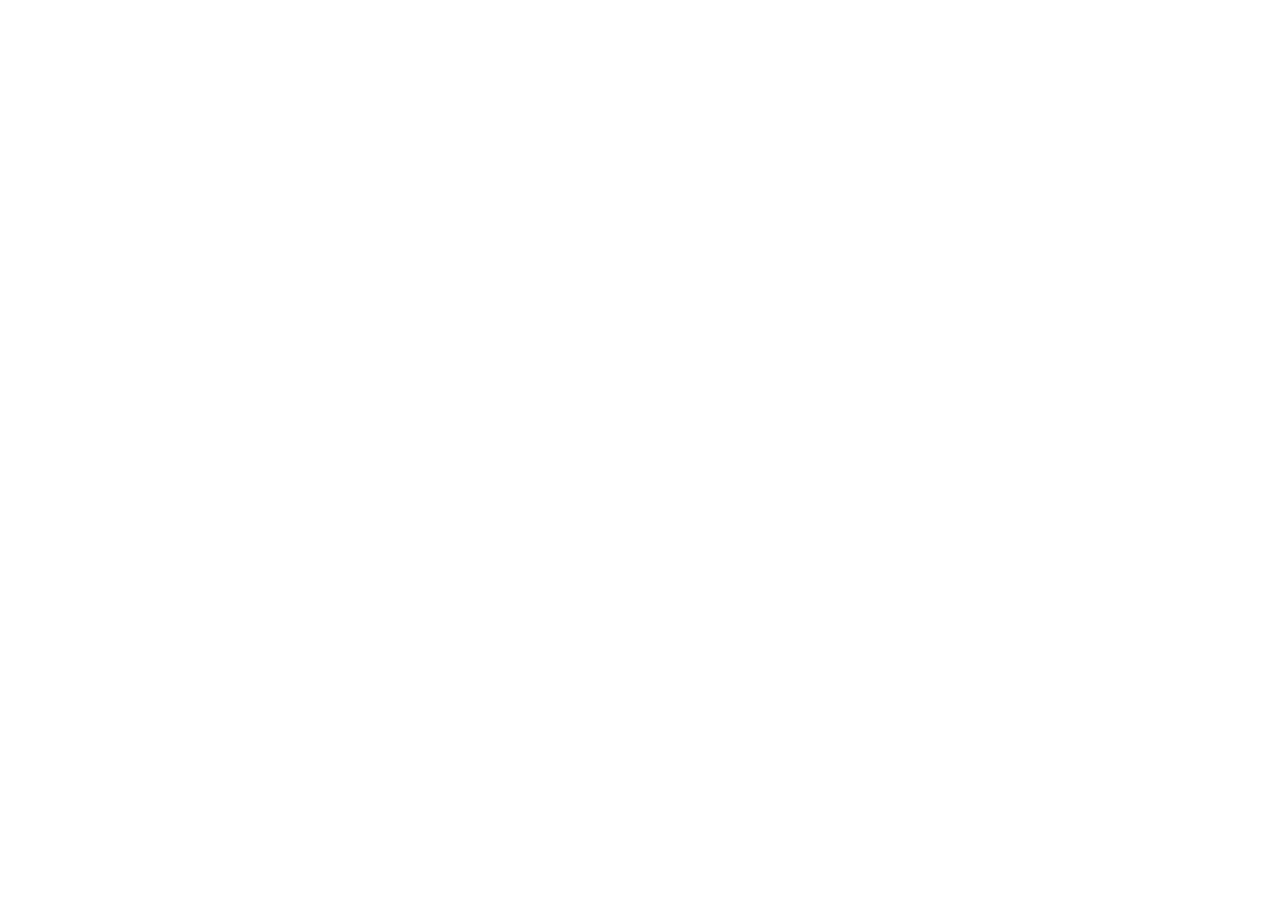
==== commit 84d67f79: "Add files via upload" ====
--- a/index.html
+++ b/index.html
@@ -16,26 +16,27 @@
         }
 
         * { margin: 0; padding: 0; box-sizing: border-box; font-family: 'Segoe UI', Tahoma, Geneva, Verdana, sans-serif; }
-        body { color: var(--text); min-height: 100vh; position: relative; overflow-x: hidden; display: flex; flex-direction: column; }
+        body { color: var(--text); min-height: 100vh; position: relative; overflow-x: hidden; display: flex; flex-direction: column; width: 100%; }
 
-        /* Background Educational Slideshow */
+        /* Full Screen Background Educational Slideshow */
         .bg-slideshow {
             position: fixed;
             top: 0;
             left: 0;
-            width: 100%;
-            height: 100%;
+            width: 100vw;
+            height: 100vh;
             z-index: -2;
             background-size: cover;
             background-position: center;
+            background-repeat: no-repeat;
             transition: background-image 1.2s ease-in-out;
         }
         .bg-overlay {
             position: fixed;
             top: 0;
             left: 0;
-            width: 100%;
-            height: 100%;
+            width: 100vw;
+            height: 100vh;
             z-index: -1;
             background: rgba(240, 244, 248, 0.88);
         }
@@ -52,18 +53,31 @@
             display: inline-block;
         }
 
-        /* Header / Navbar */
-        header { background-color: var(--primary); color: white; padding: 15px 30px; display: flex; justify-content: space-between; align-items: center; box-shadow: 0 2px 8px rgba(0,0,0,0.15); flex-wrap: wrap; gap: 10px; z-index: 10; position: relative; }
-        .logo-title { display: flex; align-items: center; gap: 12px; font-size: 20px; font-weight: bold; cursor: pointer; }
-        .nav-actions { display: flex; gap: 10px; align-items: center; flex-wrap: wrap; }
-        .btn-header { background: rgba(255,255,255,0.2); border: none; color: white; padding: 8px 16px; border-radius: 20px; cursor: pointer; font-size: 14px; text-decoration: none; display: inline-flex; align-items: center; gap: 6px; }
+        /* Full Width Header / Navbar */
+        header { 
+            background-color: var(--primary); 
+            color: white; 
+            padding: 15px 40px; 
+            display: flex; 
+            justify-content: space-between; 
+            align-items: center; 
+            box-shadow: 0 2px 8px rgba(0,0,0,0.15); 
+            flex-wrap: wrap; 
+            gap: 15px; 
+            z-index: 10; 
+            position: relative; 
+            width: 100%;
+        }
+        .logo-title { display: flex; align-items: center; gap: 12px; font-size: 22px; font-weight: bold; cursor: pointer; }
+        .nav-actions { display: flex; gap: 12px; align-items: center; flex-wrap: wrap; }
+        .btn-header { background: rgba(255,255,255,0.2); border: none; color: white; padding: 8px 18px; border-radius: 20px; cursor: pointer; font-size: 14px; text-decoration: none; display: inline-flex; align-items: center; gap: 6px; }
         .btn-header:hover { background: rgba(255,255,255,0.3); }
         .btn-header-pay { background: #ff9800; color: white; font-weight: bold; }
         .btn-header-pay:hover { background: #e68a00; }
 
         .lang-select-wrap {
             background: rgba(255,255,255,0.2);
-            padding: 4px 12px;
+            padding: 4px 14px;
             border-radius: 20px;
             display: inline-flex;
             align-items: center;
@@ -93,7 +107,7 @@
             background-color: #25d366;
             color: #fff;
             border-radius: 50px;
-            padding: 12px 20px;
+            padding: 12px 22px;
             font-weight: bold;
             display: flex;
             align-items: center;
@@ -105,836 +119,38 @@
         }
         .whatsapp-float:hover { transform: scale(1.05); }
 
-        /* Auth Container */
-        .auth-wrapper { display: flex; justify-content: center; align-items: center; min-height: 75vh; padding: 20px; }
-        .auth-card { background: white; width: 100%; max-width: 450px; border-radius: 16px; box-shadow: 0 10px 30px rgba(0,0,0,0.1); border: 1px solid #e0e0e0; overflow: hidden; }
+        /* Extended Full Width Container Layout */
+        .container { 
+            width: 100%; 
+            max-width: 100%; 
+            margin: 30px 0; 
+            padding: 0 40px; 
+            flex: 1; 
+        }
+        .section-title { font-size: 24px; font-weight: bold; margin-bottom: 20px; text-align: center; color: var(--primary-dark); }
+
+        /* Auth Form Centered Box */
+        .auth-wrapper { display: flex; justify-content: center; align-items: center; min-height: 75vh; padding: 20px; width: 100%; }
+        .auth-card { background: white; width: 100%; max-width: 500px; border-radius: 16px; box-shadow: 0 10px 30px rgba(0,0,0,0.1); border: 1px solid #e0e0e0; overflow: hidden; }
         .auth-tabs { display: flex; background: #f1f5f9; border-bottom: 1px solid #e2e8f0; }
         .auth-tab-btn { flex: 1; padding: 15px; border: none; background: none; font-size: 15px; font-weight: bold; color: #64748b; cursor: pointer; }
         .auth-tab-btn.active { color: var(--primary); background: white; border-bottom: 3px solid var(--primary); }
-        .auth-body { padding: 25px; }
-        .form-group { margin-bottom: 16px; }
-        .form-group label { display: block; font-size: 12px; font-weight: bold; margin-bottom: 6px; color: #475569; }
+        .auth-body { padding: 30px; }
+        .form-group { margin-bottom: 18px; }
+        .form-group label { display: block; font-size: 13px; font-weight: bold; margin-bottom: 6px; color: #475569; }
         .input-wrap { position: relative; }
         .input-wrap i { position: absolute; left: 14px; top: 50%; transform: translateY(-50%); color: #94a3b8; }
         .input-wrap input, .input-wrap select { width: 100%; padding: 12px 14px 12px 40px; border: 1.5px solid #e2e8f0; border-radius: 8px; outline: none; font-size: 14px; background: #fff; }
         .btn-auth { width: 100%; padding: 12px; background: var(--primary); color: white; border: none; border-radius: 8px; font-size: 15px; font-weight: bold; cursor: pointer; margin-top: 5px; }
         .btn-auth:hover { background: var(--primary-dark); }
 
-        .container { max-width: 1200px; margin: 30px auto; padding: 0 20px; flex: 1; }
-        .section-title { font-size: 22px; font-weight: bold; margin-bottom: 20px; text-align: center; color: var(--primary-dark); }
-
         /* Payments Card */
-        .payment-card { background: white; max-width: 550px; margin: 20px auto; padding: 30px; border-radius: 16px; box-shadow: 0 10px 30px rgba(0,0,0,0.1); border: 1px solid #e0e0e0; }
-        .fee-badge { background: #e0f2f1; color: var(--primary-dark); padding: 12px; border-radius: 8px; font-size: 18px; font-weight: bold; text-align: center; margin: 15px 0; border: 1px dashed var(--primary); }
-        .payment-methods { display: flex; gap: 12px; margin-top: 15px; }
-        .pay-option-btn { flex: 1; padding: 12px; border: 1.5px solid #cbd5e1; border-radius: 8px; background: #f8fafc; cursor: pointer; text-align: center; font-weight: bold; font-size: 13px; color: #334155; }
+        .payment-card { background: white; width: 100%; max-width: 650px; margin: 20px auto; padding: 35px; border-radius: 16px; box-shadow: 0 10px 30px rgba(0,0,0,0.1); border: 1px solid #e0e0e0; }
+        .fee-badge { background: #e0f2f1; color: var(--primary-dark); padding: 14px; border-radius: 8px; font-size: 18px; font-weight: bold; text-align: center; margin: 15px 0; border: 1px dashed var(--primary); }
+        .payment-methods { display: flex; gap: 15px; margin-top: 15px; }
+        .pay-option-btn { flex: 1; padding: 15px; border: 1.5px solid #cbd5e1; border-radius: 8px; background: #f8fafc; cursor: pointer; text-align: center; font-weight: bold; font-size: 14px; color: #334155; }
         .pay-option-btn.selected { border-color: var(--primary); background: #e0f7fa; color: var(--primary-dark); }
 
-        /* Policy Modal Content Layout */
-        .policy-modal { background: white; max-width: 900px; margin: 20px auto; padding: 35px; border-radius: 16px; box-shadow: 0 10px 30px rgba(0,0,0,0.1); border: 1px solid #e0e0e0; }
-        .policy-modal h2 { color: var(--primary-dark); margin-bottom: 15px; border-bottom: 2px solid var(--primary); padding-bottom: 8px; }
-        .policy-modal h3 { color: #334155; margin-top: 20px; margin-bottom: 8px; font-size: 16px; }
-        .policy-modal p, .policy-modal ul { font-size: 14px; line-height: 1.6; color: #475569; margin-bottom: 12px; }
-        .policy-modal ul { padding-left: 20px; }
-
-        .grade-group { margin-bottom: 35px; background: white; padding: 25px; border-radius: 12px; box-shadow: 0 4px 12px rgba(0,0,0,0.05); }
-        .grade-grid { display: grid; grid-template-columns: repeat(auto-fill, minmax(100px, 1fr)); gap: 15px; }
-        .grade-card { background: #fafafa; border: 1.5px solid #e0e0e0; border-radius: 10px; padding: 15px 10px; text-align: center; cursor: pointer; transition: all 0.25s; }
-        .grade-card:hover { border-color: var(--primary); transform: translateY(-4px); box-shadow: 0 6px 15px rgba(0,151,167,0.2); }
-        .grade-card i { font-size: 28px; color: var(--primary); margin-bottom: 8px; display: block; }
-        .grade-card span { font-size: 14px; font-weight: 600; }
-
-        .breadcrumb { display: flex; align-items: center; gap: 8px; margin-bottom: 20px; font-size: 14px; color: #666; background: white; padding: 12px 20px; border-radius: 8px; box-shadow: 0 2px 6px rgba(0,0,0,0.05); }
-        .breadcrumb a { color: var(--primary); text-decoration: none; font-weight: 600; cursor: pointer; }
-
-        .search-bar-container { margin-bottom: 25px; display: flex; gap: 15px; justify-content: space-between; }
-        .search-input-wrap { flex: 1; position: relative; }
-        .search-input-wrap i { position: absolute; left: 15px; top: 50%; transform: translateY(-50%); color: #888; }
-        .search-input-wrap input { width: 100%; padding: 12px 12px 12px 42px; border: 1px solid #ccc; border-radius: 8px; outline: none; font-size: 14px; }
-        
-        .subject-grid { display: grid; grid-template-columns: repeat(auto-fill, minmax(250px, 1fr)); gap: 20px; }
-        .subject-card { background: white; border-radius: 12px; overflow: hidden; box-shadow: 0 4px 12px rgba(0,0,0,0.08); transition: transform 0.2s, box-shadow 0.2s; cursor: pointer; border: 1px solid #eee; }
-        .subject-card:hover { transform: translateY(-5px); box-shadow: 0 8px 20px rgba(0,0,0,0.12); }
-        .subject-card-banner { height: 110px; background: linear-gradient(135deg, #0097a7, #00d4b8); display: flex; align-items: center; justify-content: center; color: white; position: relative; }
-        .subject-card-banner i { font-size: 45px; opacity: 0.9; }
-        .subject-card-body { padding: 16px; }
-        .subject-card-body h3 { font-size: 16px; margin-bottom: 8px; color: #2c3e50; }
-        .subject-card-body p { font-size: 12px; color: #7f8c8d; }
-
-        .course-layout { display: flex; gap: 25px; align-items: flex-start; }
-        .sidebar { width: 280px; background: white; border-radius: 10px; padding: 20px; box-shadow: 0 4px 12px rgba(0,0,0,0.08); }
-        .sidebar h4 { font-size: 15px; margin-bottom: 15px; border-bottom: 2px solid var(--primary); padding-bottom: 6px; }
-        .sidebar-menu { list-style: none; }
-        .sidebar-menu li { padding: 10px 12px; border-radius: 6px; font-size: 13px; color: #555; cursor: pointer; margin-bottom: 5px; display: flex; align-items: center; gap: 10px; }
-        .sidebar-menu li:hover, .sidebar-menu li.active { background: #e0f7fa; color: var(--primary-dark); font-weight: 600; }
-
-        .content-area { flex: 1; background: white; border-radius: 10px; padding: 25px; box-shadow: 0 4px 12px rgba(0,0,0,0.08); }
-        .course-banner { background: linear-gradient(135deg, #00838f, #00acc1); color: white; padding: 25px; border-radius: 8px; margin-bottom: 20px; display: flex; justify-content: space-between; align-items: center; }
-        .course-banner h2 { font-size: 24px; }
-        .content-section { margin-top: 25px; }
-        .content-section h3 { font-size: 16px; padding: 8px 12px; background: #eceff1; border-left: 4px solid var(--primary); margin-bottom: 15px; border-radius: 0 6px 6px 0; }
-        
-        .resource-item { display: flex; align-items: center; justify-content: space-between; padding: 12px 16px; border: 1px solid #e0e0e0; border-radius: 8px; margin-bottom: 10px; background: #fafafa; }
-        .resource-item-left { display: flex; align-items: center; gap: 12px; font-size: 14px; }
-        .resource-item-left i.fa-file-pdf { color: #e53935; font-size: 20px; }
-        .resource-item-left i.fa-bullhorn { color: #f57c00; font-size: 20px; }
-        .btn-view { background: var(--primary); color: white; border: none; padding: 6px 14px; border-radius: 6px; font-size: 12px; cursor: pointer; text-decoration: none; }
-
-        /* Mandatory Footer with Policy Links */
-        footer {
-            background-color: #1e293b;
-            color: #94a3b8;
-            padding: 20px;
-            text-align: center;
-            font-size: 13px;
-            margin-top: auto;
-            z-index: 10;
-        }
-        .footer-links {
-            display: flex;
-            justify-content: center;
-            gap: 20px;
-            margin-bottom: 10px;
-            flex-wrap: wrap;
-        }
-        .footer-links a {
-            color: #38bdf8;
-            text-decoration: none;
-            font-weight: 500;
-            cursor: pointer;
-        }
-        .footer-links a:hover {
-            text-decoration: underline;
-        }
-
-        .hidden { display: none !important; }
-
-        @media (max-width: 768px) {
-            .course-layout { flex-direction: column; }
-            .sidebar { width: 100%; }
-        }
-    </style>
-</head>
-<body onclick="playClickSound()">
-
-    <div id="bgSlide" class="bg-slideshow"></div>
-    <div class="bg-overlay"></div>
-
-    <header>
-        <div class="logo-title" onclick="playClickSound(); showAuthView();">
-            <i class="fa-solid fa-graduation-cap blink-icon"></i>
-            <span>BrightBrain e-Learning</span>
-        </div>
-        <div class="nav-actions">
-            <div class="lang-select-wrap">
-                <i class="fa-solid fa-globe blink-icon"></i>
-                <select id="langSelect" onchange="playClickSound(); changeLanguage(this.value)">
-                    <option value="si">සිංහල (SI)</option>
-                    <option value="en" selected>English (EN)</option>
-                </select>
-            </div>
-
-            <a href="#" onclick="playClickSound(); showPaymentsView()" class="btn-header btn-header-pay">
-                <i class="fa-solid fa-credit-card blink-icon"></i> <span id="txtNavPayments">Click here for payments</span>
-            </a>
-
-            <a href="#" onclick="playClickSound(); showGradesView()" class="btn-header">
-                <i class="fa-solid fa-house blink-icon"></i> <span id="txtNavHome">Home</span>
-            </a>
-            
-            <a href="#" onclick="playClickSound(); logout()" id="logoutBtn" class="btn-header hidden">
-                <i class="fa-solid fa-right-from-bracket blink-icon"></i> <span id="txtLogout">Logout</span>
-            </a>
-        </div>
-    </header>
-
-    <a href="https://wa.me/94766980516" target="_blank" class="whatsapp-float" onclick="playClickSound()">
-        <i class="fa-brands fa-whatsapp blink-icon" style="font-size: 22px;"></i>
-        <span id="txtWhatsAppBtn">Contact Us</span>
-    </a>
-
-    <!-- VIEW 1: AUTHENTICATION PAGE -->
-    <div id="authView" class="auth-wrapper">
-        <div class="auth-card">
-            <div class="auth-tabs">
-                <button id="loginTabBtn" class="auth-tab-btn active" onclick="playClickSound(); switchAuthTab('login')">Login</button>
-                <button id="regTabBtn" class="auth-tab-btn" onclick="playClickSound(); switchAuthTab('register')">Register</button>
-            </div>
-
-            <div class="auth-body">
-                <div id="loginForm">
-                    <form onsubmit="handleLogin(event)">
-                        <div class="form-group">
-                            <label id="lblLoginUser">USERNAME / PHONE NUMBER</label>
-                            <div class="input-wrap">
-                                <i class="fa-solid fa-user blink-icon"></i>
-                                <input type="text" id="loginUser" placeholder="e.g. 0766980516" required>
-                            </div>
-                        </div>
-                        <div class="form-group">
-                            <label id="lblLoginPass">PASSWORD</label>
-                            <div class="input-wrap">
-                                <i class="fa-solid fa-lock blink-icon"></i>
-                                <input type="password" id="loginPass" placeholder="••••••••" required>
-                            </div>
-                        </div>
-                        <button type="submit" class="btn-auth" id="btnLogin">Login</button>
-                    </form>
-                </div>
-
-                <div id="registerForm" class="hidden">
-                    <form onsubmit="handleRegister(event)">
-                        <div class="form-group">
-                            <label id="lblRegName">FULL NAME</label>
-                            <div class="input-wrap">
-                                <i class="fa-solid fa-id-card blink-icon"></i>
-                                <input type="text" id="regName" placeholder="Your full name" required>
-                            </div>
-                        </div>
-                        <div class="form-group">
-                            <label id="lblRegPhone">PHONE NUMBER (USERNAME)</label>
-                            <div class="input-wrap">
-                                <i class="fa-solid fa-phone blink-icon"></i>
-                                <input type="tel" id="regPhone" placeholder="07XXXXXXXX" required>
-                            </div>
-                        </div>
-                        <div class="form-group">
-                            <label id="lblRegPass">PASSWORD</label>
-                            <div class="input-wrap">
-                                <i class="fa-solid fa-key blink-icon"></i>
-                                <input type="password" id="regPass" placeholder="••••••••" required>
-                            </div>
-                        </div>
-                        <button type="submit" class="btn-auth" id="btnRegister">Register Now</button>
-                    </form>
-                </div>
-            </div>
-        </div>
-    </div>
-
-    <!-- VIEW 2: CLASS PAYMENTS SECTION -->
-    <div id="paymentsView" class="container hidden">
-        <div class="payment-card">
-            <h2 style="text-align: center; color: var(--primary-dark); margin-bottom: 20px;" id="txtPayTitle">Class Fee Payments</h2>
-            
-            <form onsubmit="handlePaymentSubmit(event)">
-                <div class="form-group">
-                    <label id="lblSelectGrade">1. SELECT GRADE / ශ්‍රේණිය තෝරන්න</label>
-                    <div class="input-wrap">
-                        <i class="fa-solid fa-graduation-cap blink-icon"></i>
-                        <select id="payGradeSelect" onchange="updatePaySubjects()" required>
-                            <option value="" id="optSelectGrade">-- Select Grade --</option>
-                            <option value="Grade 1">Grade 1</option>
-                            <option value="Grade 2">Grade 2</option>
-                            <option value="Grade 3">Grade 3</option>
-                            <option value="Grade 4">Grade 4</option>
-                            <option value="Grade 5">Grade 5</option>
-                            <option value="Grade 6">Grade 6</option>
-                            <option value="Grade 7">Grade 7</option>
-                            <option value="Grade 8">Grade 8</option>
-                            <option value="Grade 9">Grade 9</option>
-                            <option value="Grade 10">Grade 10</option>
-                            <option value="Grade 11">Grade 11</option>
-                            <option value="Grades 12/13">Grades 12/13</option>
-                        </select>
-                    </div>
-                </div>
-
-                <div class="form-group">
-                    <label id="lblSelectSubject">2. SELECT SUBJECT / විෂයය තෝරන්න</label>
-                    <div class="input-wrap">
-                        <i class="fa-solid fa-book-open blink-icon"></i>
-                        <select id="paySubjectSelect" onchange="showPayAmount()" required>
-                            <option value="" id="optSelectSub">-- Select Subject --</option>
-                        </select>
-                    </div>
-                </div>
-
-                <div id="amountBox" class="fee-badge hidden">
-                    <span id="txtMonthlyFee">Monthly Class Fee:</span> <span style="color: #00838f;">LKR 500.00</span>
-                </div>
-
-                <div id="payOptionsSection" class="hidden">
-                    <label style="font-size: 12px; font-weight: bold; color: #475569;" id="lblPayOption">3. CHOOSE PAYMENT METHOD</label>
-                    <div class="payment-methods">
-                        <div class="pay-option-btn selected" id="optBankSlip" onclick="selectPayOption('slip')">
-                            <i class="fa-solid fa-file-arrow-up blink-icon"></i><br>
-                            <span id="txtOptSlip">Upload Bank Slip</span>
-                        </div>
-                        <div class="pay-option-btn" id="optOnlinePay" onclick="selectPayOption('online')">
-                            <i class="fa-solid fa-credit-card blink-icon"></i><br>
-                            <span id="txtOptOnline">Online Payment</span>
-                        </div>
-                    </div>
-
-                    <div id="slipUploadWrap" class="form-group" style="margin-top: 15px;">
-                        <label id="lblUploadSlip">UPLOAD BANK SLIP IMAGE</label>
-                        <div class="input-wrap">
-                            <i class="fa-solid fa-paperclip blink-icon"></i>
-                            <input type="file" id="bankSlipFile" accept="image/*">
-                        </div>
-                    </div>
-
-                    <div id="onlinePayWrap" class="form-group hidden" style="margin-top: 15px; background: #f8fafc; padding: 15px; border-radius: 8px; border: 1px solid #e2e8f0; text-align: center;">
-                        <p style="font-size: 13px; color: #334155;" id="txtOnlineNotice"><i class="fa-solid fa-lock" style="color: #10b981;"></i> Secure Payment Gateway (Visa / Master Card via PayHere)</p>
-                    </div>
-
-                    <button type="submit" class="btn-auth" style="background: #10b981;" id="btnSubmitPayment">Proceed Payment</button>
-                </div>
-            </form>
-        </div>
-    </div>
-
-    <!-- POLICY VIEW 1: TERMS AND CONDITIONS -->
-    <div id="termsView" class="container hidden">
-        <div class="policy-modal">
-            <h2>Terms and Conditions</h2>
-            <p>Welcome to BrightBrain e-Learning. These Terms and Conditions govern your use of our website and the purchase and access of educational courses and learning materials from our platform. By accessing and using our website, you agree to comply with these terms.</p>
-            
-            <h3>Use of the Website</h3>
-            <ul>
-                <li>You must maintain the confidentiality of your account information, including your username and password.</li>
-                <li>You agree to provide accurate and current information during registration and checkout.</li>
-                <li>You may not use our website for any unlawful or unauthorized purposes.</li>
-            </ul>
-
-            <h3>Course Pricing & Service Fee</h3>
-            <ul>
-                <li>All course fees are clearly listed on the payment portal (Standard fee: LKR 500.00 per month per subject).</li>
-                <li>Prices are subject to change with prior notice to registered students.</li>
-            </ul>
-
-            <h3>Intellectual Property</h3>
-            <p>All study packs, videos, tutes, and materials provided on BrightBrain e-Learning are protected by copyright laws and remain the property of BrightBrain e-Learning. You may not reproduce, distribute, or modify any content without prior written consent.</p>
-
-            <h3>Limitation of Liability</h3>
-            <p>In no event shall BrightBrain e-Learning be liable for any indirect or consequential damages arising out of your use of our platform.</p>
-        </div>
-    </div>
-
-    <!-- POLICY VIEW 2: PRIVACY POLICY -->
-    <div id="privacyView" class="container hidden">
-        <div class="policy-modal">
-            <h2>Privacy Policy</h2>
-            <p>At BrightBrain e-Learning, we are committed to protecting the privacy and security of our students' personal information. This policy outlines how we collect, use, and safeguard your data.</p>
-            
-            <h3>Information We Collect</h3>
-            <ul>
-                <li><strong>Personal Identification:</strong> Name, phone number, and email address provided during registration.</li>
-                <li><strong>Payment Information:</strong> Necessary billing details and bank slip attachments required to process your course fee payments securely.</li>
-            </ul>
-
-            <h3>Use of Information</h3>
-            <p>We use your information strictly to provide access to educational modules, verify course fee payments, communicate course updates, and improve our learning services.</p>
-
-            <h3>Information Sharing & Security</h3>
-            <p>We respect your privacy. We do not sell or trade your personal information. Trusted payment processors (such as PayHere) handle payment verification securely adhering to industry data security standards.</p>
-        </div>
-    </div>
-
-    <!-- POLICY VIEW 3: REFUND POLICY (PAYHERE APPROVED MANDATORY TEXT) -->
-    <div id="refundView" class="container hidden">
-        <div class="policy-modal">
-            <h2>Refund Policy</h2>
-            <p>Thank you for enrolling in BrightBrain e-Learning. We value your satisfaction and strive to provide the best online learning experience possible.</p>
-            
-            <h3>Course Fee Refunds</h3>
-            <p>If you encounter technical issues accessing your paid course modules or if an erroneous duplicate charge occurs, you are eligible to request a refund within 7 days of the transaction date.</p>
-
-            <h3>Refund Process & Original Payment Media</h3>
-            <p style="background: #fef3c7; padding: 12px; border-left: 4px solid #f59e0b; font-weight: 600; color: #92400e;">
-                IMPORTANT: Once your refund request is verified and approved, the refund will be credited and issued directly back to the original payment-initiated media/method itself (e.g., original Credit/Debit Card or Bank Account used during the transaction).
-            </p>
-
-            <h3>Processing Time</h3>
-            <p>Approved refunds will be processed within 5-7 business days after verification.</p>
-
-            <h3>Contact Us</h3>
-            <p>If you have any questions regarding payments or refunds, please contact our support team via WhatsApp at +94 76 698 0516.</p>
-        </div>
-    </div>
-
-    <!-- MAIN LEARNING PORTAL CONTENT -->
-    <div class="container hidden" id="portalContent">
-        <div id="gradesView">
-            <div class="section-title" id="txtTitlePrimary">Primary Education (Grades 1-5)</div>
-            <div class="grade-group">
-                <div class="grade-grid">
-                    <div class="grade-card" onclick="playClickSound(); openSubjectGrid('1 ශ්‍රේණිය', 'Grade 1')"><i class="fa-solid fa-child blink-icon"></i><span id="g1-title">Grade 1</span></div>
-                    <div class="grade-card" onclick="playClickSound(); openSubjectGrid('2 ශ්‍රේණිය', 'Grade 2')"><i class="fa-solid fa-pencil blink-icon"></i><span id="g2-title">Grade 2</span></div>
-                    <div class="grade-card" onclick="playClickSound(); openSubjectGrid('3 ශ්‍රේණිය', 'Grade 3')"><i class="fa-solid fa-puzzle-piece blink-icon"></i><span id="g3-title">Grade 3</span></div>
-                    <div class="grade-card" onclick="playClickSound(); openSubjectGrid('4 ශ්‍රේණිය', 'Grade 4')"><i class="fa-solid fa-book-open blink-icon"></i><span id="g4-title">Grade 4</span></div>
-                    <div class="grade-card" onclick="playClickSound(); openSubjectGrid('5 ශ්‍රේණිය', 'Grade 5')"><i class="fa-solid fa-shapes blink-icon"></i><span id="g5-title">Grade 5</span></div>
-                </div>
-            </div>
-
-            <div class="section-title" id="txtTitleSecondary">Secondary Education (Grades 6-13)</div>
-            <div class="grade-group">
-                <div class="grade-grid">
-                    <div class="grade-card" onclick="playClickSound(); openSubjectGrid('6 ශ්‍රේණිය', 'Grade 6')"><i class="fa-solid fa-atom blink-icon"></i><span id="g6-title">Grade 6</span></div>
-                    <div class="grade-card" onclick="playClickSound(); openSubjectGrid('7 ශ්‍රේණිය', 'Grade 7')"><i class="fa-solid fa-flask blink-icon"></i><span id="g7-title">Grade 7</span></div>
-                    <div class="grade-card" onclick="playClickSound(); openSubjectGrid('8 ශ්‍රේණිය', 'Grade 8')"><i class="fa-solid fa-microscope blink-icon"></i><span id="g8-title">Grade 8</span></div>
-                    <div class="grade-card" onclick="playClickSound(); openSubjectGrid('9 ශ්‍රේණිය', 'Grade 9')"><i class="fa-solid fa-calculator blink-icon"></i><span id="g9-title">Grade 9</span></div>
-                    <div class="grade-card" onclick="playClickSound(); openSubjectGrid('10 ශ්‍රේණිය', 'Grade 10')"><i class="fa-solid fa-laptop-code blink-icon"></i><span id="g10-title">Grade 10</span></div>
-                    <div class="grade-card" onclick="playClickSound(); openSubjectGrid('11 ශ්‍රේණිය', 'Grade 11')"><i class="fa-solid fa-award blink-icon"></i><span id="g11-title">Grade 11</span></div>
-                    <div class="grade-card" onclick="playClickSound(); openSubjectGrid('12/13 ශ්‍රේණිය', 'Grades 12/13')"><i class="fa-solid fa-user-graduate blink-icon"></i><span id="g12-title">Grades 12/13</span></div>
-                </div>
-            </div>
-        </div>
-
-        <div id="subjectsView" class="hidden">
-            <div class="breadcrumb">
-                <a onclick="playClickSound(); showGradesView()" id="txtBreadcrumbCourses">Courses</a> &gt; <span id="selectedGradeTitle">Grade 6</span>
-            </div>
-
-            <div class="search-bar-container">
-                <div class="search-input-wrap">
-                    <i class="fa-solid fa-magnifying-glass blink-icon"></i>
-                    <input type="text" id="subjectSearchInput" onkeyup="filterSubjects()" placeholder="Search Subjects...">
-                </div>
-            </div>
-
-            <div class="subject-grid" id="subjectGridContainer"></div>
-        </div>
-
-        <div id="courseView" class="hidden">
-            <div class="breadcrumb">
-                <a onclick="playClickSound(); showGradesView()" id="txtBreadcrumbCourses2">Courses</a> &gt; 
-                <a onclick="playClickSound(); backToSubjects()" id="breadcrumbGrade">Grade 6</a> &gt; 
-                <span id="breadcrumbSubject">Science</span>
-            </div>
-
-            <div class="course-layout">
-                <div class="sidebar">
-                    <h4 id="txtTableOfContents">Table of Contents</h4>
-                    <ul class="sidebar-menu">
-                        <li class="active"><i class="fa-solid fa-folder blink-icon"></i> <span id="txtSideGeneral">General</span></li>
-                        <li onclick="playClickSound()"><i class="fa-solid fa-file-lines blink-icon"></i> <span id="txtSideAssessments">Assessments</span></li>
-                        <li onclick="playClickSound()"><i class="fa-solid fa-book blink-icon"></i> <span id="txtSideTextbook">Textbook</span></li>
-                        <li onclick="playClickSound()"><i class="fa-solid fa-clipboard-question blink-icon"></i> <span id="txtSideAssignments">Vacation Assignments</span></li>
-                    </ul>
-                </div>
-
-                <div class="content-area">
-                    <div class="course-banner">
-                        <div>
-                            <h2 id="courseHeading">Science</h2>
-                            <p style="margin-top: 5px; opacity: 0.9;" id="txtCourseSub">BrightBrain Online Study Module</p>
-                        </div>
-                        <i class="fa-solid fa-book-bookmark blink-icon" style="font-size: 50px; opacity: 0.8;"></i>
-                    </div>
-
-                    <div class="content-section">
-                        <h3 id="txtGeneralSectionTitle">General Section</h3>
-                        <div class="resource-item">
-                            <div class="resource-item-left">
-                                <i class="fa-solid fa-bullhorn blink-icon"></i>
-                                <span id="txtAnnouncements">ANNOUNCEMENTS & NEWS FORUM</span>
-                            </div>
-                            <a href="#" onclick="playClickSound()" class="btn-view" id="btnViewNews">View</a>
-                        </div>
-                        <div class="resource-item">
-                            <div class="resource-item-left">
-                                <i class="fa-regular fa-file-pdf blink-icon"></i>
-                                <span id="txtSyllabus">Syllabus (New Syllabus)</span>
-                            </div>
-                            <a href="#" onclick="playClickSound()" class="btn-view">Download PDF</a>
-                        </div>
-                    </div>
-
-                    <div class="content-section">
-                        <h3 id="txtSectionAssessments">Assessments</h3>
-                        <div class="resource-item">
-                            <div class="resource-item-left">
-                                <i class="fa-regular fa-file-pdf blink-icon"></i>
-                                <span id="txtAssess1">Module Assessment 01</span>
-                            </div>
-                            <a href="#" onclick="playClickSound()" class="btn-view">Download PDF</a>
-                        </div>
-                        <div class="resource-item">
-                            <div class="resource-item-left">
-                                <i class="fa-regular fa-file-pdf blink-icon"></i>
-                                <span id="txtAssess2">Module Assessment 02</span>
-                            </div>
-                            <a href="#" onclick="playClickSound()" class="btn-view">Download PDF</a>
-                        </div>
-                    </div>
-                </div>
-            </div>
-        </div>
-    </div>
-
-    <!-- Mandatory Footer for PayHere Compliance -->
-    <footer>
-        <div class="footer-links">
-            <a onclick="playClickSound(); showPolicyPage('terms');">Terms & Conditions</a> | 
-            <a onclick="playClickSound(); showPolicyPage('privacy');">Privacy Policy</a> | 
-            <a onclick="playClickSound(); showPolicyPage('refund');">Refund Policy</a>
-        </div>
-        <div>&copy; 2026 BrightBrain e-Learning Portal. All Rights Reserved.</div>
-    </footer>
-
-    <script>
-        // Background Slideshow
-        const bgImages = [
-            'https://images.unsplash.com/photo-1523240795612-9a054b0db644?q=80&w=1200&auto=format&fit=crop',
-            'https://images.unsplash.com/photo-1509062522246-3755977927d7?q=80&w=1200&auto=format&fit=crop',
-            'https://images.unsplash.com/photo-1427504494785-3a9ca7044f45?q=80&w=1200&auto=format&fit=crop',
-            'https://images.unsplash.com/photo-1503676260728-1c00da094a0b?q=80&w=1200&auto=format&fit=crop'
-        ];
-        let currentBgIndex = 0;
-        function changeBgSlide() {
-            const bgDiv = document.getElementById('bgSlide');
-            if (bgDiv && bgImages.length > 0) {
-                bgDiv.style.backgroundImage = `url('${bgImages[currentBgIndex]}')`;
-                currentBgIndex = (currentBgIndex + 1) % bgImages.length;
-            }
-        }
-        changeBgSlide();
-        setInterval(changeBgSlide, 4000);
-
-        let currentLang = 'en';
-        let selectedPayMode = 'slip';
-
-        const dict = {
-            si: {
-                txtNavHome: "මුල් පිටුව",
-                txtNavPayments: "ගෙවීම් සඳහා මෙතැන ක්ලික් කරන්න",
-                txtLogout: "ලොග් අවුට්",
-                txtWhatsAppBtn: "සම්බන්ධ වන්න",
-                loginTabBtn: "ඇතුළු වන්න",
-                regTabBtn: "ලියාපදිංචිය",
-                lblLoginUser: "පරිශීලක නාමය / දුරකථන අංකය",
-                lblLoginPass: "මුරපදය",
-                btnLogin: "ඇතුළු වන්න",
-                lblRegName: "සම්පූර්ණ නම",
-                lblRegPhone: "දුරකථන අංකය (පරිශීලක නාමය)",
-                lblRegPass: "මුරපදය",
-                btnRegister: "ලියාපදිංචි වන්න",
-                txtPayTitle: "පන්ති ගාස්තු ගෙවීම් (Fee Payments)",
-                lblSelectGrade: "1. ශ්‍රේණිය තෝරන්න (SELECT GRADE)",
-                lblSelectSubject: "2. විෂයය තෝරන්න (SELECT SUBJECT)",
-                optSelectGrade: "-- ශ්‍රේණිය තෝරන්න --",
-                optSelectSub: "-- විෂයය තෝරන්න --",
-                txtMonthlyFee: "මාසික පන්ති ගාස්තුව:",
-                lblPayOption: "3. ගෙවීම් ක්‍රමය තෝරන්න (CHOOSE METHOD)",
-                txtOptSlip: "බැංකු රිසිට්පත Upload කරන්න",
-                txtOptOnline: "මාර්ගගත ගෙවීම් (Online)",
-                lblUploadSlip: "බැංකු රිසිට්පතේ ඡායාරූපය තෝරන්න",
-                btnSubmitPayment: "ගෙවීම ඉදිරිපත් කරන්න",
-                txtTitlePrimary: "ප්‍රාථමික අධ්‍යාපනය (1-5 ශ්‍රේණි)",
-                txtTitleSecondary: "ද්විතීයික අධ්‍යාපනය (6-13 ශ්‍රේණි)",
-                "g1-title": "1 ශ්‍රේණිය",
-                "g2-title": "2 ශ්‍රේණිය",
-                "g3-title": "3 ශ්‍රේණිය",
-                "g4-title": "4 ශ්‍රේණිය",
-                "g5-title": "5 ශ්‍රේණිය",
-                "g6-title": "6 ශ්‍රේණිය",
-                "g7-title": "7 ශ්‍රේණිය",
-                "g8-title": "8 ශ්‍රේණිය",
-                "g9-title": "9 ශ්‍රේණිය",
-                "g10-title": "10 ශ්‍රේණිය",
-                "g11-title": "11 ශ්‍රේණිය",
-                "g12-title": "12/13 ශ්‍රේණිය",
-                txtBreadcrumbCourses: "පාඩම්මාලා",
-                txtBreadcrumbCourses2: "පාඩම්මාලා",
-                subjectSearchPlaceholder: "විෂයයන් සොයන්න...",
-                txtTableOfContents: "අන්තර්ගතය (Table of Contents)",
-                txtSideGeneral: "පොදු (General)",
-                txtSideAssessments: "ඇගයීම්",
-                txtSideTextbook: "පෙළ පොත",
-                txtSideAssignments: "නිවාඩු කාලීන පැවරුම්",
-                txtCourseSub: "BrightBrain මාර්ගගත අධ්‍යයන මොඩියුලය",
-                txtGeneralSectionTitle: "පොදු අංශය (General)",
-                txtAnnouncements: "නිවේදන සහ ප්‍රවෘත්ති සංසදය",
-                txtSyllabus: "විෂය නිර්දේශය (නව නිර්දේශය)",
-                txtSectionAssessments: "ඇගයීම් (Assessments)",
-                txtAssess1: "මොඩියුල ඇගයීම 01",
-                txtAssess2: "මොඩියුල ඇගයීම 02",
-                btnViewNews: "බලන්න"
-            },
-            en: {
-                txtNavHome: "Home",
-                txtNavPayments: "Click here for payments",
-                txtLogout: "Logout",
-                txtWhatsAppBtn: "Contact Us",
-                loginTabBtn: "Login",
-                regTabBtn: "Register",
-                lblLoginUser: "USERNAME / PHONE NUMBER",
-                lblLoginPass: "PASSWORD",
-                btnLogin: "Login",
-                lblRegName: "FULL NAME",
-                lblRegPhone: "PHONE NUMBER (USERNAME)",
-                lblRegPass: "PASSWORD",
-                btnRegister: "Register Now",
-                txtPayTitle: "Class Fee Payments",
-                lblSelectGrade: "1. SELECT GRADE",
-                lblSelectSubject: "2. SELECT SUBJECT",
-                optSelectGrade: "-- Select Grade --",
-                optSelectSub: "-- Select Subject --",
-                txtMonthlyFee: "Monthly Class Fee:",
-                lblPayOption: "3. CHOOSE PAYMENT METHOD",
-                txtOptSlip: "Upload Bank Slip",
-                txtOptOnline: "Online Payment",
-                lblUploadSlip: "UPLOAD BANK SLIP IMAGE",
-                btnSubmitPayment: "Proceed Payment",
-                txtTitlePrimary: "Primary Education (Grades 1-5)",
-                txtTitleSecondary: "Secondary Education (Grades 6-13)",
-                "g1-title": "Grade 1",
-                "g2-title": "Grade 2",
-                "g3-title": "Grade 3",
-                "g4-title": "Grade 4",
-                "g5-title": "Grade 5",
-                "g6-title": "Grade 6",
-                "g7-title": "Grade 7",
-                "g8-title": "Grade 8",
-                "g9-title": "Grade 9",
-                "g10-title": "Grade 10",
-                "g11-title": "Grade 11",
-                "g12-title": "Grades 12/13",
-                txtBreadcrumbCourses: "Courses",
-                txtBreadcrumbCourses2: "Courses",
-                subjectSearchPlaceholder: "Search Subjects...",
-                txtTableOfContents: "Table of Contents",
-                txtSideGeneral: "General",
-                txtSideAssessments: "Assessments",
-                txtSideTextbook: "Textbook",
-                txtSideAssignments: "Vacation Assignments",
-                txtCourseSub: "BrightBrain Online Study Module",
-                txtGeneralSectionTitle: "General Section",
-                txtAnnouncements: "ANNOUNCEMENTS & NEWS FORUM",
-                txtSyllabus: "Syllabus (New Syllabus)",
-                txtSectionAssessments: "Assessments",
-                txtAssess1: "Module Assessment 01",
-                txtAssess2: "Module Assessment 02",
-                btnViewNews: "View"
-            }
-        };
-
-        function changeLanguage(lang) {
-            currentLang = lang;
-            const d = dict[lang];
-
-            for (let id in d) {
-                const el = document.getElementById(id);
-                if (el) {
-                    if (el.tagName === 'INPUT') {
-                        el.placeholder = d[id];
-                    } else {
-                        el.innerText = d[id];
-                    }
-                }
-            }
-
-            const searchInp = document.getElementById('subjectSearchInput');
-            if (searchInp) searchInp.placeholder = d.subjectSearchPlaceholder;
-
-            if (currentActiveGradeSi) {
-                renderSubjects(subjectData);
-            }
-        }
-
-        function playClickSound() {
-            try {
-                const ctx = new (window.AudioContext || window.webkitAudioContext)();
-                const osc = ctx.createOscillator();
-                const gain = ctx.createGain();
-                osc.type = 'sine';
-                osc.frequency.setValueAtTime(600, ctx.currentTime);
-                osc.frequency.exponentialRampToValueAtTime(200, ctx.currentTime + 0.05);
-                gain.gain.setValueAtTime(0.15, ctx.currentTime);
-                gain.gain.exponentialRampToValueAtTime(0.01, ctx.currentTime + 0.05);
-                osc.connect(gain);
-                gain.connect(ctx.destination);
-                osc.start();
-                osc.stop(ctx.currentTime + 0.05);
-            } catch(e) {}
-        }
-
-        function hideAllViews() {
-            document.getElementById('authView').classList.add('hidden');
-            document.getElementById('paymentsView').classList.add('hidden');
-            document.getElementById('portalContent').classList.add('hidden');
-            document.getElementById('termsView').classList.add('hidden');
-            document.getElementById('privacyView').classList.add('hidden');
-            document.getElementById('refundView').classList.add('hidden');
-        }
-
-        function showPolicyPage(type) {
-            hideAllViews();
-            if (type === 'terms') document.getElementById('termsView').classList.remove('hidden');
-            if (type === 'privacy') document.getElementById('privacyView').classList.remove('hidden');
-            if (type === 'refund') document.getElementById('refundView').classList.remove('hidden');
-            window.scrollTo({ top: 0, behavior: 'smooth' });
-        }
-
-        function showPaymentsView() {
-            hideAllViews();
-            document.getElementById('paymentsView').classList.remove('hidden');
-        }
-
-        function updatePaySubjects() {
-            const grade = document.getElementById('payGradeSelect').value;
-            const subSelect = document.getElementById('paySubjectSelect');
-            subSelect.innerHTML = `<option value="">${dict[currentLang].optSelectSub}</option>`;
-
-            if (grade) {
-                subjectData.forEach(sub => {
-                    const name = (currentLang === 'si') ? sub.nameSi : sub.nameEn;
-                    const opt = document.createElement('option');
-                    opt.value = name;
-                    opt.innerText = name;
-                    subSelect.appendChild(opt);
-                });
-            }
-            document.getElementById('amountBox').classList.add('hidden');
-            document.getElementById('payOptionsSection').classList.add('hidden');
-        }
-
-        function showPayAmount() {
-            const sub = document.getElementById('paySubjectSelect').value;
-            if (sub) {
-                document.getElementById('amountBox').classList.remove('hidden');
-                document.getElementById('payOptionsSection').classList.remove('hidden');
-            } else {
-                document.getElementById('amountBox').classList.add('hidden');
-                document.getElementById('payOptionsSection').classList.add('hidden');
-            }
-        }
-
-        function selectPayOption(mode) {
-            selectedPayMode = mode;
-            document.getElementById('optBankSlip').classList.toggle('selected', mode === 'slip');
-            document.getElementById('optOnlinePay').classList.toggle('selected', mode === 'online');
-
-            document.getElementById('slipUploadWrap').classList.toggle('hidden', mode !== 'slip');
-            document.getElementById('onlinePayWrap').classList.toggle('hidden', mode !== 'online');
-        }
-
-        function handlePaymentSubmit(e) {
-            e.preventDefault();
-            if (selectedPayMode === 'slip') {
-                alert(currentLang === 'si' ? 'ගෙවීම් රිසිට්පත සාර්ථකව Upload විය! Admin අනුමැතියෙන් පසු පන්තිය සක්‍රිය වේ.' : 'Bank slip uploaded successfully! Class will activate after admin approval.');
-            } else {
-                alert(currentLang === 'si' ? 'Online Payment Gateway (PayHere) වෙත සම්බන්ධ වෙමින් පවතී...' : 'Redirecting to PayHere Online Payment Gateway...');
-            }
-            showGradesView();
-        }
-
-        const subjectData = [
-            { nameSi: "මව්බස / සිංහල භාෂාව", nameEn: "Mother Tongue / Sinhala", icon: "fa-feather-pointed", countSi: "පාඩම් 43", countEn: "43 lessons" },
-            { nameSi: "ගණිතය (Mathematics)", nameEn: "Mathematics", icon: "fa-calculator", countSi: "පාඩම් 90", countEn: "90 lessons" },
-            { nameSi: "විද්‍යාව (Science)", nameEn: "Science", icon: "fa-flask", countSi: "පාඩම් 154", countEn: "154 lessons" },
-            { nameSi: "පරිසරය (ENV)", nameEn: "Environment (ENV)", icon: "fa-leaf", countSi: "පාඩම් 30", countEn: "30 lessons" },
-            { nameSi: "බුද්ධ ධර්මය", nameEn: "Buddhism", icon: "fa-dharmachakra", countSi: "පාඩම් 112", countEn: "112 lessons" },
-            { nameSi: "ඉංග්‍රීසි භාෂාව (English)", nameEn: "English Language", icon: "fa-language", countSi: "පාඩම් 85", countEn: "85 lessons" },
-            { nameSi: "තොරතුරු තාක්ෂණය (ICT)", nameEn: "ICT", icon: "fa-desktop", countSi: "පාඩම් 60", countEn: "60 lessons" }
-        ];
-
-        let currentActiveGradeSi = "";
-        let currentActiveGradeEn = "";
-        let currentActiveGrade = "";
-
-        function switchAuthTab(tab) {
-            document.getElementById('loginTabBtn').classList.toggle('active', tab === 'login');
-            document.getElementById('regTabBtn').classList.toggle('active', tab === 'register');
-            document.getElementById('loginForm').classList.toggle('hidden', tab !== 'login');
-            document.getElementById('registerForm').classList.toggle('hidden', tab !== 'register');
-        }
-
-        function handleLogin(e) {
-            e.preventDefault();
-            hideAllViews();
-            document.getElementById('portalContent').classList.remove('hidden');
-            document.getElementById('logoutBtn').classList.remove('hidden');
-            showGradesView();
-        }
-
-        function handleRegister(e) {
-            e.preventDefault();
-            alert(currentLang === 'si' ? "ලියාපදිංචිය සාර්ථකයි! දැන් ඇතුළු වන්න." : "Registration successful! Please login.");
-            switchAuthTab('login');
-        }
-
-        function logout() {
-            hideAllViews();
-            document.getElementById('authView').classList.remove('hidden');
-            document.getElementById('logoutBtn').classList.add('hidden');
-        }
-
-        function showAuthView() {
-            logout();
-        }
-
-        function showGradesView() {
-            hideAllViews();
-            document.getElementById('portalContent').classList.remove('hidden');
-            document.getElementById('gradesView').classList.remove('hidden');
-        }
-
-        function openSubjectGrid(gradeSi, gradeEn) {
-            currentActiveGradeSi = gradeSi;
-            currentActiveGradeEn = gradeEn;
-            currentActiveGrade = (currentLang === 'si') ? gradeSi : gradeEn;
-
-            document.getElementById('selectedGradeTitle').innerText = currentActiveGrade;
-            document.getElementById('gradesView').classList.add('hidden');
-            document.getElementById('subjectsView').classList.remove('hidden');
-
-            renderSubjects(subjectData);
-        }
-
-        function renderSubjects(list) {
-            currentActiveGrade = (currentLang === 'si') ? currentActiveGradeSi : currentActiveGradeEn;
-            document.getElementById('selectedGradeTitle').innerText = currentActiveGrade;
-
-            const container = document.getElementById('subjectGridContainer');
-            container.innerHTML = "";
-            list.forEach(sub => {
-                const name = (currentLang === 'si') ? sub.nameSi : sub.nameEn;
-                const count = (currentLang === 'si') ? sub.countSi : sub.countEn;
-                const card = document.createElement('div');
-                card.className = 'subject-card';
-                card.onclick = () => { playClickSound(); openCourseView(name); };
-                card.innerHTML = `
-                    <div class="subject-card-banner">
-                        <i class="fa-solid ${sub.icon} blink-icon"></i>
-                    </div>
-                    <div class="subject-card-body">
-                        <h3>${name} - ${currentActiveGrade}</h3>
-                        <p><i class="fa-regular fa-folder-open blink-icon"></i> ${count}</p>
-                    </div>
-                `;
-                container.appendChild(card);
-            });
-        }
-
-        function filterSubjects() {
-            const query = document.getElementById('subjectSearchInput').value.toLowerCase();
-            const filtered = subjectData.filter(s => {
-                const name = (currentLang === 'si') ? s.nameSi : s.nameEn;
-                return name.toLowerCase().includes(query);
-            });
-            renderSubjects(filtered);
-        }
-
-        function openCourseView(subjectName) {
-            document.getElementById('breadcrumbGrade').innerText = currentActiveGrade;
-            document.getElementById('breadcrumbSubject').innerText = subjectName;
-            document.getElementById('courseHeading').innerText = subjectName + " - " + currentActiveGrade;
-
-            document.getElementById('subjectsView').classList.add('hidden');
-            document.getElementById('courseView').classList.remove('hidden');
-        }
-
-        function backToSubjects() {
-            document.getElementById('courseView').classList.add('hidden');
-            document.getElementById('subjectsView').classList.remove('hidden');
-        }
-
-        window.onload = function() {
-            changeLanguage('en');
-        };
-    </script>
-</body>
-</html>+        /* Extended Policy Pages */
+        .policy-modal { background: white; width: 100%; max-width: 1200px; margin: 20px auto; padding: 40px; border-radius: 16px; box-shadow: 0 10px 30px rgba(0,0,0,0.1); border: 1px solid #e0e0e0; }
+        .policy-modal h2 { color: var(--primary-dark); margin-bottom: 15px; border-bottom: 2px solid var(--primary); padding-bottom
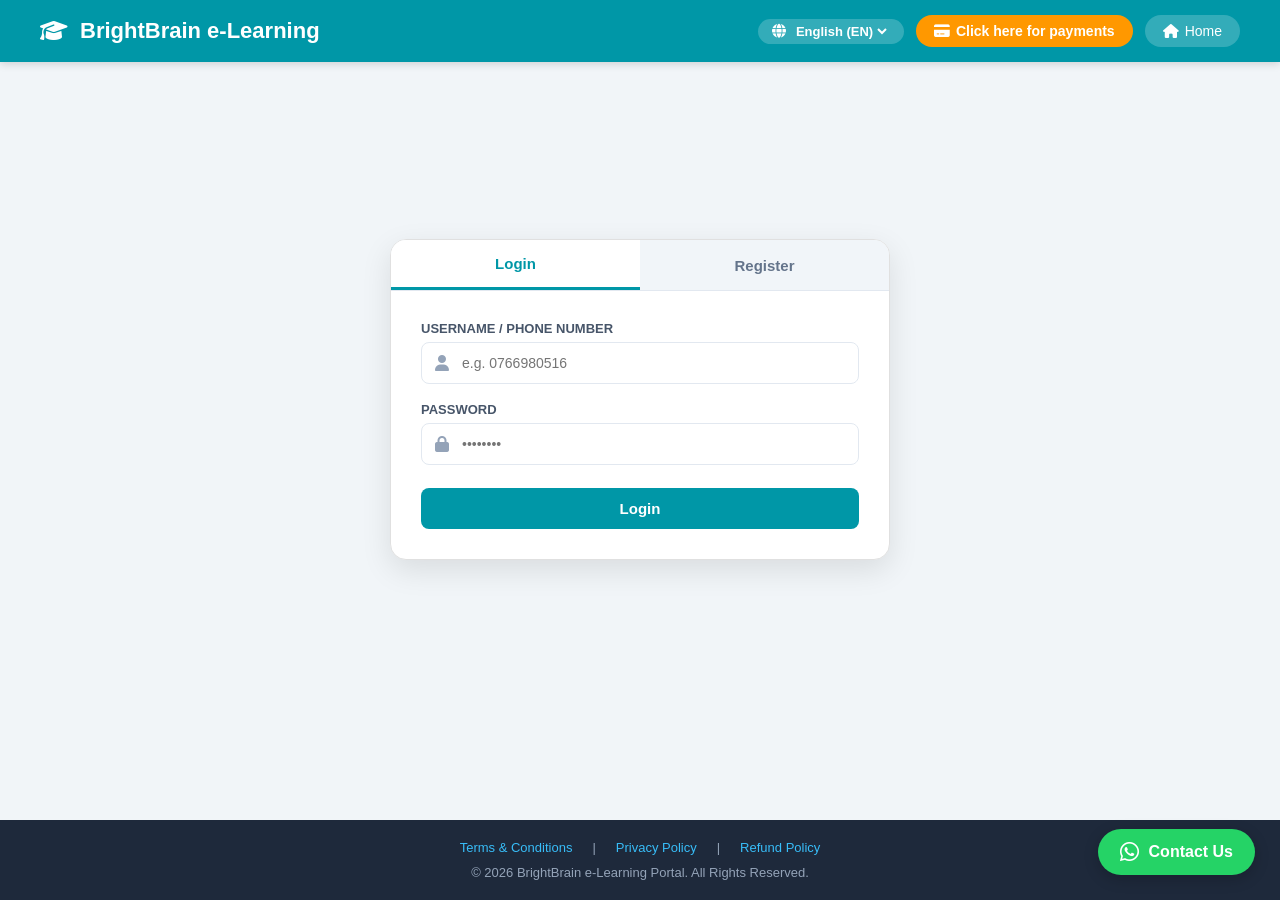
==== commit 2a40012f: "Add files via upload" ====
--- a/index.html
+++ b/index.html
@@ -41,7 +41,6 @@
             background: rgba(240, 244, 248, 0.88);
         }
 
-        /* Icon Blinking Animation */
         @keyframes pulse-blink {
             0% { transform: scale(1); opacity: 1; }
             50% { transform: scale(1.15); opacity: 0.7; }
@@ -99,7 +98,6 @@
             background: white;
         }
 
-        /* Floating WhatsApp Button */
         .whatsapp-float {
             position: fixed;
             bottom: 25px;
@@ -119,7 +117,6 @@
         }
         .whatsapp-float:hover { transform: scale(1.05); }
 
-        /* Extended Full Width Container Layout */
         .container { 
             width: 100%; 
             max-width: 100%; 
@@ -129,7 +126,6 @@
         }
         .section-title { font-size: 24px; font-weight: bold; margin-bottom: 20px; text-align: center; color: var(--primary-dark); }
 
-        /* Auth Form Centered Box */
         .auth-wrapper { display: flex; justify-content: center; align-items: center; min-height: 75vh; padding: 20px; width: 100%; }
         .auth-card { background: white; width: 100%; max-width: 500px; border-radius: 16px; box-shadow: 0 10px 30px rgba(0,0,0,0.1); border: 1px solid #e0e0e0; overflow: hidden; }
         .auth-tabs { display: flex; background: #f1f5f9; border-bottom: 1px solid #e2e8f0; }
@@ -144,13 +140,697 @@
         .btn-auth { width: 100%; padding: 12px; background: var(--primary); color: white; border: none; border-radius: 8px; font-size: 15px; font-weight: bold; cursor: pointer; margin-top: 5px; }
         .btn-auth:hover { background: var(--primary-dark); }
 
-        /* Payments Card */
         .payment-card { background: white; width: 100%; max-width: 650px; margin: 20px auto; padding: 35px; border-radius: 16px; box-shadow: 0 10px 30px rgba(0,0,0,0.1); border: 1px solid #e0e0e0; }
         .fee-badge { background: #e0f2f1; color: var(--primary-dark); padding: 14px; border-radius: 8px; font-size: 18px; font-weight: bold; text-align: center; margin: 15px 0; border: 1px dashed var(--primary); }
         .payment-methods { display: flex; gap: 15px; margin-top: 15px; }
         .pay-option-btn { flex: 1; padding: 15px; border: 1.5px solid #cbd5e1; border-radius: 8px; background: #f8fafc; cursor: pointer; text-align: center; font-weight: bold; font-size: 14px; color: #334155; }
         .pay-option-btn.selected { border-color: var(--primary); background: #e0f7fa; color: var(--primary-dark); }
 
-        /* Extended Policy Pages */
         .policy-modal { background: white; width: 100%; max-width: 1200px; margin: 20px auto; padding: 40px; border-radius: 16px; box-shadow: 0 10px 30px rgba(0,0,0,0.1); border: 1px solid #e0e0e0; }
-        .policy-modal h2 { color: var(--primary-dark); margin-bottom: 15px; border-bottom: 2px solid var(--primary); padding-bottom+        .policy-modal h2 { color: var(--primary-dark); margin-bottom: 15px; border-bottom: 2px solid var(--primary); padding-bottom: 8px; }
+        .policy-modal h3 { color: #334155; margin-top: 20px; margin-bottom: 8px; font-size: 16px; }
+        .policy-modal p, .policy-modal ul { font-size: 14px; line-height: 1.6; color: #475569; margin-bottom: 12px; }
+        .policy-modal ul { padding-left: 20px; }
+
+        .grade-group { margin-bottom: 35px; background: white; padding: 30px; border-radius: 12px; box-shadow: 0 4px 12px rgba(0,0,0,0.05); }
+        .grade-grid { display: grid; grid-template-columns: repeat(auto-fill, minmax(120px, 1fr)); gap: 15px; }
+        .grade-card { background: #fafafa; border: 1.5px solid #e0e0e0; border-radius: 10px; padding: 20px 10px; text-align: center; cursor: pointer; transition: all 0.25s; }
+        .grade-card:hover { border-color: var(--primary); transform: translateY(-4px); box-shadow: 0 6px 15px rgba(0,151,167,0.2); }
+        .grade-card i { font-size: 32px; color: var(--primary); margin-bottom: 10px; display: block; }
+        .grade-card span { font-size: 15px; font-weight: 600; }
+
+        .breadcrumb { display: flex; align-items: center; gap: 8px; margin-bottom: 20px; font-size: 14px; color: #666; background: white; padding: 15px 25px; border-radius: 8px; box-shadow: 0 2px 6px rgba(0,0,0,0.05); }
+        .breadcrumb a { color: var(--primary); text-decoration: none; font-weight: 600; cursor: pointer; }
+
+        .search-bar-container { margin-bottom: 25px; display: flex; gap: 15px; justify-content: space-between; }
+        .search-input-wrap { flex: 1; position: relative; }
+        .search-input-wrap i { position: absolute; left: 15px; top: 50%; transform: translateY(-50%); color: #888; }
+        .search-input-wrap input { width: 100%; padding: 12px 12px 12px 42px; border: 1px solid #ccc; border-radius: 8px; outline: none; font-size: 14px; }
+        
+        .subject-grid { display: grid; grid-template-columns: repeat(auto-fill, minmax(280px, 1fr)); gap: 20px; }
+        .subject-card { background: white; border-radius: 12px; overflow: hidden; box-shadow: 0 4px 12px rgba(0,0,0,0.08); transition: transform 0.2s, box-shadow 0.2s; cursor: pointer; border: 1px solid #eee; }
+        .subject-card:hover { transform: translateY(-5px); box-shadow: 0 8px 20px rgba(0,0,0,0.12); }
+        .subject-card-banner { height: 120px; background: linear-gradient(135deg, #0097a7, #00d4b8); display: flex; align-items: center; justify-content: center; color: white; position: relative; }
+        .subject-card-banner i { font-size: 50px; opacity: 0.9; }
+        .subject-card-body { padding: 18px; }
+        .subject-card-body h3 { font-size: 17px; margin-bottom: 8px; color: #2c3e50; }
+        .subject-card-body p { font-size: 13px; color: #7f8c8d; }
+
+        .course-layout { display: flex; gap: 25px; align-items: flex-start; width: 100%; }
+        .sidebar { width: 300px; background: white; border-radius: 10px; padding: 20px; box-shadow: 0 4px 12px rgba(0,0,0,0.08); }
+        .sidebar h4 { font-size: 16px; margin-bottom: 15px; border-bottom: 2px solid var(--primary); padding-bottom: 6px; }
+        .sidebar-menu { list-style: none; }
+        .sidebar-menu li { padding: 12px 14px; border-radius: 6px; font-size: 14px; color: #555; cursor: pointer; margin-bottom: 6px; display: flex; align-items: center; gap: 10px; }
+        .sidebar-menu li:hover, .sidebar-menu li.active { background: #e0f7fa; color: var(--primary-dark); font-weight: 600; }
+
+        .content-area { flex: 1; background: white; border-radius: 10px; padding: 30px; box-shadow: 0 4px 12px rgba(0,0,0,0.08); }
+        .course-banner { background: linear-gradient(135deg, #00838f, #00acc1); color: white; padding: 30px; border-radius: 8px; margin-bottom: 20px; display: flex; justify-content: space-between; align-items: center; }
+        .course-banner h2 { font-size: 26px; }
+        .content-section { margin-top: 25px; }
+        .content-section h3 { font-size: 17px; padding: 10px 14px; background: #eceff1; border-left: 4px solid var(--primary); margin-bottom: 15px; border-radius: 0 6px 6px 0; }
+        
+        .resource-item { display: flex; align-items: center; justify-content: space-between; padding: 14px 18px; border: 1px solid #e0e0e0; border-radius: 8px; margin-bottom: 12px; background: #fafafa; }
+        .resource-item-left { display: flex; align-items: center; gap: 12px; font-size: 15px; }
+        .resource-item-left i.fa-file-pdf { color: #e53935; font-size: 22px; }
+        .resource-item-left i.fa-bullhorn { color: #f57c00; font-size: 22px; }
+        .btn-view { background: var(--primary); color: white; border: none; padding: 8px 16px; border-radius: 6px; font-size: 13px; cursor: pointer; text-decoration: none; }
+
+        footer {
+            background-color: #1e293b;
+            color: #94a3b8;
+            padding: 20px;
+            text-align: center;
+            font-size: 13px;
+            margin-top: auto;
+            z-index: 10;
+            width: 100%;
+        }
+        .footer-links {
+            display: flex;
+            justify-content: center;
+            gap: 20px;
+            margin-bottom: 10px;
+            flex-wrap: wrap;
+        }
+        .footer-links a {
+            color: #38bdf8;
+            text-decoration: none;
+            font-weight: 500;
+            cursor: pointer;
+        }
+        .footer-links a:hover {
+            text-decoration: underline;
+        }
+
+        .hidden { display: none !important; }
+
+        @media (max-width: 768px) {
+            .course-layout { flex-direction: column; }
+            .sidebar { width: 100%; }
+            .container { padding: 0 15px; }
+            header { padding: 15px 20px; }
+        }
+    </style>
+</head>
+<body onclick="playClickSound()">
+
+    <div id="bgSlide" class="bg-slideshow"></div>
+    <div class="bg-overlay"></div>
+
+    <header>
+        <div class="logo-title" onclick="playClickSound(); showAuthView();">
+            <i class="fa-solid fa-graduation-cap blink-icon"></i>
+            <span>BrightBrain e-Learning</span>
+        </div>
+        <div class="nav-actions">
+            <div class="lang-select-wrap">
+                <i class="fa-solid fa-globe blink-icon"></i>
+                <select id="langSelect" onchange="playClickSound(); changeLanguage(this.value)">
+                    <option value="si">සිංහල (SI)</option>
+                    <option value="en" selected>English (EN)</option>
+                </select>
+            </div>
+
+            <a href="#" onclick="playClickSound(); showPaymentsView()" class="btn-header btn-header-pay">
+                <i class="fa-solid fa-credit-card blink-icon"></i> <span id="txtNavPayments">Click here for payments</span>
+            </a>
+
+            <a href="#" onclick="playClickSound(); showGradesView()" class="btn-header">
+                <i class="fa-solid fa-house blink-icon"></i> <span id="txtNavHome">Home</span>
+            </a>
+            
+            <a href="#" onclick="playClickSound(); logout()" id="logoutBtn" class="btn-header hidden">
+                <i class="fa-solid fa-right-from-bracket blink-icon"></i> <span id="txtLogout">Logout</span>
+            </a>
+        </div>
+    </header>
+
+    <a href="https://wa.me/94766980516" target="_blank" class="whatsapp-float" onclick="playClickSound()">
+        <i class="fa-brands fa-whatsapp blink-icon" style="font-size: 22px;"></i>
+        <span id="txtWhatsAppBtn">Contact Us</span>
+    </a>
+
+    <!-- VIEW 1: AUTHENTICATION PAGE -->
+    <div id="authView" class="auth-wrapper">
+        <div class="auth-card">
+            <div class="auth-tabs">
+                <button id="loginTabBtn" class="auth-tab-btn active" onclick="playClickSound(); switchAuthTab('login')">Login</button>
+                <button id="regTabBtn" class="auth-tab-btn" onclick="playClickSound(); switchAuthTab('register')">Register</button>
+            </div>
+
+            <div class="auth-body">
+                <div id="loginForm">
+                    <form onsubmit="handleLogin(event)">
+                        <div class="form-group">
+                            <label id="lblLoginUser">USERNAME / PHONE NUMBER</label>
+                            <div class="input-wrap">
+                                <i class="fa-solid fa-user blink-icon"></i>
+                                <input type="text" id="loginUser" placeholder="e.g. 0766980516" required>
+                            </div>
+                        </div>
+                        <div class="form-group">
+                            <label id="lblLoginPass">PASSWORD</label>
+                            <div class="input-wrap">
+                                <i class="fa-solid fa-lock blink-icon"></i>
+                                <input type="password" id="loginPass" placeholder="••••••••" required>
+                            </div>
+                        </div>
+                        <button type="submit" class="btn-auth" id="btnLogin">Login</button>
+                    </form>
+                </div>
+
+                <div id="registerForm" class="hidden">
+                    <form onsubmit="handleRegister(event)">
+                        <div class="form-group">
+                            <label id="lblRegName">FULL NAME</label>
+                            <div class="input-wrap">
+                                <i class="fa-solid fa-id-card blink-icon"></i>
+                                <input type="text" id="regName" placeholder="Your full name" required>
+                            </div>
+                        </div>
+                        <div class="form-group">
+                            <label id="lblRegPhone">PHONE NUMBER (USERNAME)</label>
+                            <div class="input-wrap">
+                                <i class="fa-solid fa-phone blink-icon"></i>
+                                <input type="tel" id="regPhone" placeholder="07XXXXXXXX" required>
+                            </div>
+                        </div>
+                        <div class="form-group">
+                            <label id="lblRegPass">PASSWORD</label>
+                            <div class="input-wrap">
+                                <i class="fa-solid fa-key blink-icon"></i>
+                                <input type="password" id="regPass" placeholder="••••••••" required>
+                            </div>
+                        </div>
+                        <button type="submit" class="btn-auth" id="btnRegister">Register Now</button>
+                    </form>
+                </div>
+            </div>
+        </div>
+    </div>
+
+    <!-- VIEW 2: CLASS PAYMENTS SECTION -->
+    <div id="paymentsView" class="container hidden">
+        <div class="payment-card">
+            <h2 style="text-align: center; color: var(--primary-dark); margin-bottom: 20px;" id="txtPayTitle">Class Fee Payments</h2>
+            
+            <form onsubmit="handlePaymentSubmit(event)">
+                <div class="form-group">
+                    <label id="lblSelectGrade">1. SELECT GRADE / ශ්‍රේණිය තෝරන්න</label>
+                    <div class="input-wrap">
+                        <i class="fa-solid fa-graduation-cap blink-icon"></i>
+                        <select id="payGradeSelect" onchange="updatePaySubjects()" required>
+                            <option value="" id="optSelectGrade">-- Select Grade --</option>
+                            <option value="Grade 1">Grade 1</option>
+                            <option value="Grade 2">Grade 2</option>
+                            <option value="Grade 3">Grade 3</option>
+                            <option value="Grade 4">Grade 4</option>
+                            <option value="Grade 5">Grade 5</option>
+                            <option value="Grade 6">Grade 6</option>
+                            <option value="Grade 7">Grade 7</option>
+                            <option value="Grade 8">Grade 8</option>
+                            <option value="Grade 9">Grade 9</option>
+                            <option value="Grade 10">Grade 10</option>
+                            <option value="Grade 11">Grade 11</option>
+                            <option value="Grades 12/13">Grades 12/13</option>
+                        </select>
+                    </div>
+                </div>
+
+                <div class="form-group">
+                    <label id="lblSelectSubject">2. SELECT SUBJECT / විෂයය තෝරන්න</label>
+                    <div class="input-wrap">
+                        <i class="fa-solid fa-book-open blink-icon"></i>
+                        <select id="paySubjectSelect" onchange="showPayAmount()" required>
+                            <option value="" id="optSelectSub">-- Select Subject --</option>
+                        </select>
+                    </div>
+                </div>
+
+                <div id="amountBox" class="fee-badge hidden">
+                    <span id="txtMonthlyFee">Monthly Class Fee:</span> <span style="color: #00838f;">LKR 500.00</span>
+                </div>
+
+                <div id="payOptionsSection" class="hidden">
+                    <label style="font-size: 12px; font-weight: bold; color: #475569;" id="lblPayOption">3. CHOOSE PAYMENT METHOD</label>
+                    <div class="payment-methods">
+                        <div class="pay-option-btn selected" id="optBankSlip" onclick="selectPayOption('slip')">
+                            <i class="fa-solid fa-file-arrow-up blink-icon"></i><br>
+                            <span id="txtOptSlip">Upload Bank Slip</span>
+                        </div>
+                        <div class="pay-option-btn" id="optOnlinePay" onclick="selectPayOption('online')">
+                            <i class="fa-solid fa-credit-card blink-icon"></i><br>
+                            <span id="txtOptOnline">Online Payment</span>
+                        </div>
+                    </div>
+
+                    <div id="slipUploadWrap" class="form-group" style="margin-top: 15px;">
+                        <label id="lblUploadSlip">UPLOAD BANK SLIP IMAGE</label>
+                        <div class="input-wrap">
+                            <i class="fa-solid fa-paperclip blink-icon"></i>
+                            <input type="file" id="bankSlipFile" accept="image/*">
+                        </div>
+                    </div>
+
+                    <div id="onlinePayWrap" class="form-group hidden" style="margin-top: 15px; background: #f8fafc; padding: 15px; border-radius: 8px; border: 1px solid #e2e8f0; text-align: center;">
+                        <p style="font-size: 13px; color: #334155;" id="txtOnlineNotice"><i class="fa-solid fa-lock" style="color: #10b981;"></i> Secure Payment Gateway (Visa / Master Card via PayHere)</p>
+                    </div>
+
+                    <button type="submit" class="btn-auth" style="background: #10b981;" id="btnSubmitPayment">Proceed Payment</button>
+                </div>
+            </form>
+        </div>
+    </div>
+
+    <!-- POLICY VIEW 1: TERMS AND CONDITIONS -->
+    <div id="termsView" class="container hidden">
+        <div class="policy-modal">
+            <h2>Terms and Conditions</h2>
+            <p>Welcome to BrightBrain e-Learning. These Terms and Conditions govern your use of our website and the purchase and access of educational courses and learning materials from our platform[cite: 9]. By accessing and using our website, you agree to comply with these terms[cite: 9].</p>
+            
+            <h3>Use of the Website</h3>
+            <ul>
+                <li>You must maintain the confidentiality of your account information, including your username and password[cite: 9].</li>
+                <li>You agree to provide accurate and current information during registration and checkout[cite: 9].</li>
+                <li>You may not use our website for any unlawful or unauthorized purposes[cite: 9].</li>
+            </ul>
+
+            <h3>Course Pricing & Service Fee</h3>
+            <ul>
+                <li>All course fees are clearly listed on the payment portal (Standard fee: LKR 500.00 per month per subject).</li>
+                <li>Prices are subject to change with prior notice to registered students[cite: 9].</li>
+            </ul>
+
+            <h3>Intellectual Property</h3>
+            <p>All study packs, videos, tutes, and materials provided on BrightBrain e-Learning are protected by copyright laws and remain the property of BrightBrain e-Learning. You may not reproduce, distribute, or modify any content without prior written consent[cite: 7].</p>
+
+            <h3>Limitation of Liability</h3>
+            <p>In no event shall BrightBrain e-Learning be liable for any indirect or consequential damages arising out of your use of our platform[cite: 7].</p>
+        </div>
+    </div>
+
+    <!-- POLICY VIEW 2: PRIVACY POLICY -->
+    <div id="privacyView" class="container hidden">
+        <div class="policy-modal">
+            <h2>Privacy Policy</h2>
+            <p>At BrightBrain e-Learning, we are committed to protecting the privacy and security of our students' personal information[cite: 11]. This policy outlines how we collect, use, and safeguard your data[cite: 11].</p>
+            
+            <h3>Information We Collect</h3>
+            <ul>
+                <li><strong>Personal Identification:</strong> Name, phone number, and email address provided during registration[cite: 11].</li>
+                <li><strong>Payment Information:</strong> Necessary billing details and bank slip attachments required to process your course fee payments securely[cite: 11].</li>
+            </ul>
+
+            <h3>Use of Information</h3>
+            <p>We use your information strictly to provide access to educational modules, verify course fee payments, communicate course updates, and improve our learning services.</p>
+
+            <h3>Information Sharing & Security</h3>
+            <p>We respect your privacy. We do not sell or trade your personal information[cite: 10]. Trusted payment processors (such as PayHere) handle payment verification securely adhering to industry data security standards[cite: 10, 11].</p>
+        </div>
+    </div>
+
+    <!-- POLICY VIEW 3: REFUND POLICY (PAYHERE APPROVED MANDATORY TEXT) -->
+    <div id="refundView" class="container hidden">
+        <div class="policy-modal">
+            <h2>Refund Policy</h2>
+            <p>Thank you for enrolling in BrightBrain e-Learning. We value your satisfaction and strive to provide the best online learning experience possible[cite: 12].</p>
+            
+            <h3>Course Fee Refunds</h3>
+            <p>If you encounter technical issues accessing your paid course modules or if an erroneous duplicate charge occurs, you are eligible to request a refund within 7 days of the transaction date.</p>
+
+            <h3>Refund Process & Original Payment Media</h3>
+            <p style="background: #fef3c7; padding: 12px; border-left: 4px solid #f59e0b; font-weight: 600; color: #92400e;">
+                IMPORTANT: Once your refund request is verified and approved, the refund will be credited and issued directly back to the original payment-initiated media/method itself (e.g., original Credit/Debit Card or Bank Account used during the transaction)[cite: 14].
+            </p>
+
+            <h3>Processing Time</h3>
+            <p>Approved refunds will be processed within 5-7 business days after verification[cite: 13].</p>
+
+            <h3>Contact Us</h3>
+            <p>If you have any questions regarding payments or refunds, please contact our support team via WhatsApp at +94 76 698 0516[cite: 13].</p>
+        </div>
+    </div>
+
+    <!-- MAIN LEARNING PORTAL CONTENT -->
+    <div class="container hidden" id="portalContent">
+        <div id="gradesView">
+            <div class="section-title" id="txtTitlePrimary">Primary Education (Grades 1-5)</div>
+            <div class="grade-group">
+                <div class="grade-grid">
+                    <div class="grade-card" onclick="playClickSound(); openSubjectGrid('1 ශ්‍රේණිය', 'Grade 1')"><i class="fa-solid fa-child blink-icon"></i><span id="g1-title">Grade 1</span></div>
+                    <div class="grade-card" onclick="playClickSound(); openSubjectGrid('2 ශ්‍රේණිය', 'Grade 2')"><i class="fa-solid fa-pencil blink-icon"></i><span id="g2-title">Grade 2</span></div>
+                    <div class="grade-card" onclick="playClickSound(); openSubjectGrid('3 ශ්‍රේණිය', 'Grade 3')"><i class="fa-solid fa-puzzle-piece blink-icon"></i><span id="g3-title">Grade 3</span></div>
+                    <div class="grade-card" onclick="playClickSound(); openSubjectGrid('4 ශ්‍රේණිය', 'Grade 4')"><i class="fa-solid fa-book-open blink-icon"></i><span id="g4-title">Grade 4</span></div>
+                    <div class="grade-card" onclick="playClickSound(); openSubjectGrid('5 ශ්‍රේණිය', 'Grade 5')"><i class="fa-solid fa-shapes blink-icon"></i><span id="g5-title">Grade 5</span></div>
+                </div>
+            </div>
+
+            <div class="section-title" id="txtTitleSecondary">Secondary Education (Grades 6-13)</div>
+            <div class="grade-group">
+                <div class="grade-grid">
+                    <div class="grade-card" onclick="playClickSound(); openSubjectGrid('6 ශ්‍රේණිය', 'Grade 6')"><i class="fa-solid fa-atom blink-icon"></i><span id="g6-title">Grade 6</span></div>
+                    <div class="grade-card" onclick="playClickSound(); openSubjectGrid('7 ශ්‍රේණිය', 'Grade 7')"><i class="fa-solid fa-flask blink-icon"></i><span id="g7-title">Grade 7</span></div>
+                    <div class="grade-card" onclick="playClickSound(); openSubjectGrid('8 ශ්‍රේණිය', 'Grade 8')"><i class="fa-solid fa-microscope blink-icon"></i><span id="g8-title">Grade 8</span></div>
+                    <div class="grade-card" onclick="playClickSound(); openSubjectGrid('9 ශ්‍රේණිය', 'Grade 9')"><i class="fa-solid fa-calculator blink-icon"></i><span id="g9-title">Grade 9</span></div>
+                    <div class="grade-card" onclick="playClickSound(); openSubjectGrid('10 ශ්‍රේණිය', 'Grade 10')"><i class="fa-solid fa-laptop-code blink-icon"></i><span id="g10-title">Grade 10</span></div>
+                    <div class="grade-card" onclick="playClickSound(); openSubjectGrid('11 ශ්‍රේණිය', 'Grade 11')"><i class="fa-solid fa-award blink-icon"></i><span id="g11-title">Grade 11</span></div>
+                    <div class="grade-card" onclick="playClickSound(); openSubjectGrid('12/13 ශ්‍රේණිය', 'Grades 12/13')"><i class="fa-solid fa-user-graduate blink-icon"></i><span id="g12-title">Grades 12/13</span></div>
+                </div>
+            </div>
+        </div>
+
+        <div id="subjectsView" class="hidden">
+            <div class="breadcrumb">
+                <a onclick="playClickSound(); showGradesView()" id="txtBreadcrumbCourses">Courses</a> &gt; <span id="selectedGradeTitle">Grade 6</span>
+            </div>
+
+            <div class="search-bar-container">
+                <div class="search-input-wrap">
+                    <i class="fa-solid fa-magnifying-glass blink-icon"></i>
+                    <input type="text" id="subjectSearchInput" onkeyup="filterSubjects()" placeholder="Search Subjects...">
+                </div>
+            </div>
+
+            <div class="subject-grid" id="subjectGridContainer"></div>
+        </div>
+
+        <div id="courseView" class="hidden">
+            <div class="breadcrumb">
+                <a onclick="playClickSound(); showGradesView()" id="txtBreadcrumbCourses2">Courses</a> &gt; 
+                <a onclick="playClickSound(); backToSubjects()" id="breadcrumbGrade">Grade 6</a> &gt; 
+                <span id="breadcrumbSubject">Science</span>
+            </div>
+
+            <div class="course-layout">
+                <div class="sidebar">
+                    <h4 id="txtTableOfContents">Table of Contents</h4>
+                    <ul class="sidebar-menu">
+                        <li class="active"><i class="fa-solid fa-folder blink-icon"></i> <span id="txtSideGeneral">General</span></li>
+                        <li onclick="playClickSound()"><i class="fa-solid fa-file-lines blink-icon"></i> <span id="txtSideAssessments">Assessments</span></li>
+                        <li onclick="playClickSound()"><i class="fa-solid fa-book blink-icon"></i> <span id="txtSideTextbook">Textbook</span></li>
+                        <li onclick="playClickSound()"><i class="fa-solid fa-clipboard-question blink-icon"></i> <span id="txtSideAssignments">Vacation Assignments</span></li>
+                    </ul>
+                </div>
+
+                <div class="content-area">
+                    <div class="course-banner">
+                        <div>
+                            <h2 id="courseHeading">Science</h2>
+                            <p style="margin-top: 5px; opacity: 0.9;" id="txtCourseSub">BrightBrain Online Study Module</p>
+                        </div>
+                        <i class="fa-solid fa-book-bookmark blink-icon" style="font-size: 50px; opacity: 0.8;"></i>
+                    </div>
+
+                    <div class="content-section">
+                        <h3 id="txtGeneralSectionTitle">General Section</h3>
+                        <div class="resource-item">
+                            <div class="resource-item-left">
+                                <i class="fa-solid fa-bullhorn blink-icon"></i>
+                                <span id="txtAnnouncements">ANNOUNCEMENTS & NEWS FORUM</span>
+                            </div>
+                            <a href="#" onclick="playClickSound()" class="btn-view" id="btnViewNews">View</a>
+                        </div>
+                        <div class="resource-item">
+                            <div class="resource-item-left">
+                                <i class="fa-regular fa-file-pdf blink-icon"></i>
+                                <span id="txtSyllabus">Syllabus (New Syllabus)</span>
+                            </div>
+                            <a href="#" onclick="playClickSound()" class="btn-view">Download PDF</a>
+                        </div>
+                    </div>
+
+                    <div class="content-section">
+                        <h3 id="txtSectionAssessments">Assessments</h3>
+                        <div class="resource-item">
+                            <div class="resource-item-left">
+                                <i class="fa-regular fa-file-pdf blink-icon"></i>
+                                <span id="txtAssess1">Module Assessment 01</span>
+                            </div>
+                            <a href="#" onclick="playClickSound()" class="btn-view">Download PDF</a>
+                        </div>
+                        <div class="resource-item">
+                            <div class="resource-item-left">
+                                <i class="fa-regular fa-file-pdf blink-icon"></i>
+                                <span id="txtAssess2">Module Assessment 02</span>
+                            </div>
+                            <a href="#" onclick="playClickSound()" class="btn-view">Download PDF</a>
+                        </div>
+                    </div>
+                </div>
+            </div>
+        </div>
+    </div>
+
+    <footer>
+        <div class="footer-links">
+            <a onclick="playClickSound(); showPolicyPage('terms');">Terms & Conditions</a> | 
+            <a onclick="playClickSound(); showPolicyPage('privacy');">Privacy Policy</a> | 
+            <a onclick="playClickSound(); showPolicyPage('refund');">Refund Policy</a>
+        </div>
+        <div>&copy; 2026 BrightBrain e-Learning Portal. All Rights Reserved.</div>
+    </footer>
+
+    <script>
+        const bgImages = [
+            'https://images.unsplash.com/photo-1523240795612-9a054b0db644?q=80&w=1200&auto=format&fit=crop',
+            'https://images.unsplash.com/photo-1509062522246-3755977927d7?q=80&w=1200&auto=format&fit=crop',
+            'https://images.unsplash.com/photo-1427504494785-3a9ca7044f45?q=80&w=1200&auto=format&fit=crop',
+            'https://images.unsplash.com/photo-1503676260728-1c00da094a0b?q=80&w=1200&auto=format&fit=crop'
+        ];
+        let currentBgIndex = 0;
+        function changeBgSlide() {
+            const bgDiv = document.getElementById('bgSlide');
+            if (bgDiv && bgImages.length > 0) {
+                bgDiv.style.backgroundImage = `url('${bgImages[currentBgIndex]}')`;
+                currentBgIndex = (currentBgIndex + 1) % bgImages.length;
+            }
+        }
+        changeBgSlide();
+        setInterval(changeBgSlide, 4000);
+
+        let currentLang = 'en';
+        let selectedPayMode = 'slip';
+
+        const dict = {
+            si: {
+                txtNavHome: "මුල් පිටුව",
+                txtNavPayments: "ගෙවීම් සඳහා මෙතැන ක්ලික් කරන්න",
+                txtLogout: "ලොග් අවුට්",
+                txtWhatsAppBtn: "සම්බන්ධ වන්න",
+                loginTabBtn: "ඇතුළු වන්න",
+                regTabBtn: "ලියාපදිංචිය",
+                lblLoginUser: "පරිශීලක නාමය / දුරකථන අංකය",
+                lblLoginPass: "මුරපදය",
+                btnLogin: "ඇතුළු වන්න",
+                lblRegName: "සම්පූර්ණ නම",
+                lblRegPhone: "දුරකථන අංකය (පරිශීලක නාමය)",
+                lblRegPass: "මුරපදය",
+                btnRegister: "ලියාපදිංචි වන්න",
+                txtPayTitle: "පන්ති ගාස්තු ගෙවීම් (Fee Payments)",
+                lblSelectGrade: "1. ශ්‍රේණිය තෝරන්න (SELECT GRADE)",
+                lblSelectSubject: "2. විෂයය තෝරන්න (SELECT SUBJECT)",
+                optSelectGrade: "-- ශ්‍රේණිය තෝරන්න --",
+                optSelectSub: "-- විෂයය තෝරන්න --",
+                txtMonthlyFee: "මාසික පන්ති ගාස්තුව:",
+                lblPayOption: "3. ගෙවීම් ක්‍රමය තෝරන්න (CHOOSE METHOD)",
+                txtOptSlip: "බැංකු රිසිට්පත Upload කරන්න",
+                txtOptOnline: "මාර්ගගත ගෙවීම් (Online)",
+                lblUploadSlip: "බැංකු රිසිට්පතේ ඡායාරූපය තෝරන්න",
+                btnSubmitPayment: "ගෙවීම ඉදිරිපත් කරන්න",
+                txtTitlePrimary: "ප්‍රාථමික අධ්‍යාපනය (1-5 ශ්‍රේණි)",
+                txtTitleSecondary: "ද්විතීයික අධ්‍යාපනය (6-13 ශ්‍රේණි)",
+                "g1-title": "1 ශ්‍රේණිය",
+                "g2-title": "2 ශ්‍රේණිය",
+                "g3-title": "3 ශ්‍රේණිය",
+                "g4-title": "4 ශ්‍රේණිය",
+                "g5-title": "5 ශ්‍රේණිය",
+                "g6-title": "6 ශ්‍රේණිය",
+                "g7-title": "7 ශ්‍රේණිය",
+                "g8-title": "8 ශ්‍රේණිය",
+                "g9-title": "9 ශ්‍රේණිය",
+                "g10-title": "10 ශ්‍රේණිය",
+                "g11-title": "11 ශ්‍රේණිය",
+                "g12-title": "12/13 ශ්‍රේණිය",
+                txtBreadcrumbCourses: "පාඩම්මාලා",
+                txtBreadcrumbCourses2: "පාඩම්මාලා",
+                subjectSearchPlaceholder: "විෂයයන් සොයන්න...",
+                txtTableOfContents: "අන්තර්ගතය (Table of Contents)",
+                txtSideGeneral: "පොදු (General)",
+                txtSideAssessments: "ඇගයීම්",
+                txtSideTextbook: "පෙළ පොත",
+                txtSideAssignments: "නිවාඩු කාලීන පැවරුම්",
+                txtCourseSub: "BrightBrain මාර්ගගත අධ්‍යයන මොඩියුලය",
+                txtGeneralSectionTitle: "පොදු අංශය (General)",
+                txtAnnouncements: "නිවේදන සහ ප්‍රවෘත්ති සංසදය",
+                txtSyllabus: "විෂය නිර්දේශය (නව නිර්දේශය)",
+                txtSectionAssessments: "ඇගයීම් (Assessments)",
+                txtAssess1: "මොඩියුල ඇගයීම 01",
+                txtAssess2: "මොඩියුල ඇගයීම 02",
+                btnViewNews: "බලන්න"
+            },
+            en: {
+                txtNavHome: "Home",
+                txtNavPayments: "Click here for payments",
+                txtLogout: "Logout",
+                txtWhatsAppBtn: "Contact Us",
+                loginTabBtn: "Login",
+                regTabBtn: "Register",
+                lblLoginUser: "USERNAME / PHONE NUMBER",
+                lblLoginPass: "PASSWORD",
+                btnLogin: "Login",
+                lblRegName: "FULL NAME",
+                lblRegPhone: "PHONE NUMBER (USERNAME)",
+                lblRegPass: "PASSWORD",
+                btnRegister: "Register Now",
+                txtPayTitle: "Class Fee Payments",
+                lblSelectGrade: "1. SELECT GRADE",
+                lblSelectSubject: "2. SELECT SUBJECT",
+                optSelectGrade: "-- Select Grade --",
+                optSelectSub: "-- Select Subject --",
+                txtMonthlyFee: "Monthly Class Fee:",
+                lblPayOption: "3. CHOOSE PAYMENT METHOD",
+                txtOptSlip: "Upload Bank Slip",
+                txtOptOnline: "Online Payment",
+                lblUploadSlip: "UPLOAD BANK SLIP IMAGE",
+                btnSubmitPayment: "Proceed Payment",
+                txtTitlePrimary: "Primary Education (Grades 1-5)",
+                txtTitleSecondary: "Secondary Education (Grades 6-13)",
+                "g1-title": "Grade 1",
+                "g2-title": "Grade 2",
+                "g3-title": "Grade 3",
+                "g4-title": "Grade 4",
+                "g5-title": "Grade 5",
+                "g6-title": "Grade 6",
+                "g7-title": "Grade 7",
+                "g8-title": "Grade 8",
+                "g9-title": "Grade 9",
+                "g10-title": "Grade 10",
+                "g11-title": "Grade 11",
+                "g12-title": "Grades 12/13",
+                txtBreadcrumbCourses: "Courses",
+                txtBreadcrumbCourses2: "Courses",
+                subjectSearchPlaceholder: "Search Subjects...",
+                txtTableOfContents: "Table of Contents",
+                txtSideGeneral: "General",
+                txtSideAssessments: "Assessments",
+                txtSideTextbook: "Textbook",
+                txtSideAssignments: "Vacation Assignments",
+                txtCourseSub: "BrightBrain Online Study Module",
+                txtGeneralSectionTitle: "General Section",
+                txtAnnouncements: "ANNOUNCEMENTS & NEWS FORUM",
+                txtSyllabus: "Syllabus (New Syllabus)",
+                txtSectionAssessments: "Assessments",
+                txtAssess1: "Module Assessment 01",
+                txtAssess2: "Module Assessment 02",
+                btnViewNews: "View"
+            }
+        };
+
+        function changeLanguage(lang) {
+            currentLang = lang;
+            const d = dict[lang];
+
+            for (let id in d) {
+                const el = document.getElementById(id);
+                if (el) {
+                    if (el.tagName === 'INPUT') {
+                        el.placeholder = d[id];
+                    } else {
+                        el.innerText = d[id];
+                    }
+                }
+            }
+
+            const searchInp = document.getElementById('subjectSearchInput');
+            if (searchInp) searchInp.placeholder = d.subjectSearchPlaceholder;
+
+            if (currentActiveGradeSi) {
+                renderSubjects(subjectData);
+            }
+        }
+
+        function playClickSound() {
+            try {
+                const ctx = new (window.AudioContext || window.webkitAudioContext)();
+                const osc = ctx.createOscillator();
+                const gain = ctx.createGain();
+                osc.type = 'sine';
+                osc.frequency.setValueAtTime(600, ctx.currentTime);
+                osc.frequency.exponentialRampToValueAtTime(200, ctx.currentTime + 0.05);
+                gain.gain.setValueAtTime(0.15, ctx.currentTime);
+                gain.gain.exponentialRampToValueAtTime(0.01, ctx.currentTime + 0.05);
+                osc.connect(gain);
+                gain.connect(ctx.destination);
+                osc.start();
+                osc.stop(ctx.currentTime + 0.05);
+            } catch(e) {}
+        }
+
+        function hideAllViews() {
+            document.getElementById('authView').classList.add('hidden');
+            document.getElementById('paymentsView').classList.add('hidden');
+            document.getElementById('portalContent').classList.add('hidden');
+            document.getElementById('termsView').classList.add('hidden');
+            document.getElementById('privacyView').classList.add('hidden');
+            document.getElementById('refundView').classList.add('hidden');
+        }
+
+        function showPolicyPage(type) {
+            hideAllViews();
+            if (type === 'terms') document.getElementById('termsView').classList.remove('hidden');
+            if (type === 'privacy') document.getElementById('privacyView').classList.remove('hidden');
+            if (type === 'refund') document.getElementById('refundView').classList.remove('hidden');
+            window.scrollTo({ top: 0, behavior: 'smooth' });
+        }
+
+        function showPaymentsView() {
+            hideAllViews();
+            document.getElementById('paymentsView').classList.remove('hidden');
+        }
+
+        function updatePaySubjects() {
+            const grade = document.getElementById('payGradeSelect').value;
+            const subSelect = document.getElementById('paySubjectSelect');
+            subSelect.innerHTML = `<option value="">${dict[currentLang].optSelectSub}</option>`;
+
+            if (grade) {
+                subjectData.forEach(sub => {
+                    const name = (currentLang === 'si') ? sub.nameSi : sub.nameEn;
+                    const opt = document.createElement('option');
+                    opt.value = name;
+                    opt.innerText = name;
+                    subSelect.appendChild(opt);
+                });
+            }
+            document.getElementById('amountBox').classList.add('hidden');
+            document.getElementById('payOptionsSection').classList.add('hidden');
+        }
+
+        function showPayAmount() {
+            const sub = document.getElementById('paySubjectSelect').value;
+            if (sub) {
+                document.getElementById('amountBox').classList.remove('hidden');
+                document.getElementById('payOptionsSection').classList.remove('hidden');
+            } else {
+                document.getElementById('amountBox').classList.add('hidden');
+                document.getElementById('payOptionsSection').classList.add('hidden');
+            }
+        }
+
+        function selectPayOption(mode) {
+            selectedPayMode = mode;
+            document.getElementById('optBankSlip').classList.toggle('selected', mode === 'slip');
+            document.getElementById('optOnlinePay').classList.toggle('selected', mode === 'online');
+
+            document.getElementById('slipUploadWrap').classList.toggle('hidden', mode !== 'slip');
+            document.getElementById('onlinePayWrap').classList.toggle('hidden', mode !== 'online');
+        }
+
+        function handlePaymentSubmit(e) {
+            e.preventDefault();
+            if (selectedPayMode === 'slip') {
+                alert(currentLang === 'si' ? 'ගෙවීම් රිසිට්පත සාර්ථකව Upload විය! Admin අනුමැතියෙන් පසු පන්තිය සක්‍රිය වේ.' : 'Bank slip uploaded successfully! Class will activate after admin approval.');
+            } else {
+                alert(currentLang === 'si' ? 'Online Payment Gateway (PayHere) වෙත සම්බන්ධ වෙමින් පවතී...' : 'Redirecting to PayHere Online Payment Gateway...');
+            }
+            showGradesView();
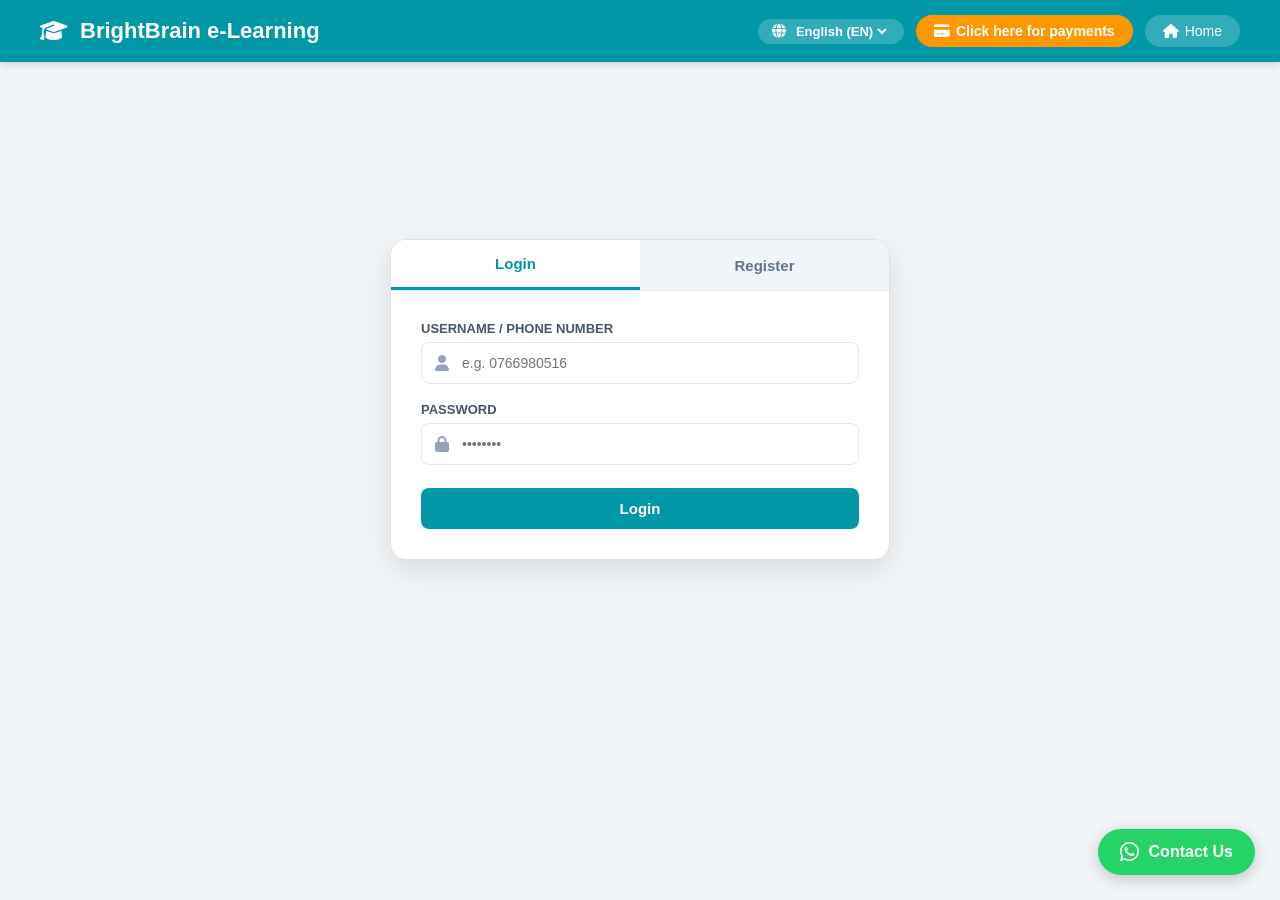
==== commit 21602b89: "Add files via upload" ====
--- a/index.html
+++ b/index.html
@@ -274,8 +274,8 @@
     <div id="authView" class="auth-wrapper">
         <div class="auth-card">
             <div class="auth-tabs">
-                <button id="loginTabBtn" class="auth-tab-btn active" onclick="playClickSound(); switchAuthTab('login')">Login</button>
-                <button id="regTabBtn" class="auth-tab-btn" onclick="playClickSound(); switchAuthTab('register')">Register</button>
+                <button type="button" id="loginTabBtn" class="auth-tab-btn active" onclick="playClickSound(); switchAuthTab('login')">Login</button>
+                <button type="button" id="regTabBtn" class="auth-tab-btn" onclick="playClickSound(); switchAuthTab('register')">Register</button>
             </div>
 
             <div class="auth-body">
@@ -460,7 +460,7 @@
 
             <h3>Refund Process & Original Payment Media</h3>
             <p style="background: #fef3c7; padding: 12px; border-left: 4px solid #f59e0b; font-weight: 600; color: #92400e;">
-                IMPORTANT: Once your refund request is verified and approved, the refund will be credited and issued directly back to the original payment-initiated media/method itself (e.g., original Credit/Debit Card or Bank Account used during the transaction)[cite: 14].
+                IMPORTANT: Once your refund request is verified and approved, the refund will be credited and issued directly back to the original payment-initiated media/method itself (e.g., original Credit/Debit Card or Bank Account used during the transaction).
             </p>
 
             <h3>Processing Time</h3>
@@ -494,343 +494,4 @@
                     <div class="grade-card" onclick="playClickSound(); openSubjectGrid('9 ශ්‍රේණිය', 'Grade 9')"><i class="fa-solid fa-calculator blink-icon"></i><span id="g9-title">Grade 9</span></div>
                     <div class="grade-card" onclick="playClickSound(); openSubjectGrid('10 ශ්‍රේණිය', 'Grade 10')"><i class="fa-solid fa-laptop-code blink-icon"></i><span id="g10-title">Grade 10</span></div>
                     <div class="grade-card" onclick="playClickSound(); openSubjectGrid('11 ශ්‍රේණිය', 'Grade 11')"><i class="fa-solid fa-award blink-icon"></i><span id="g11-title">Grade 11</span></div>
-                    <div class="grade-card" onclick="playClickSound(); openSubjectGrid('12/13 ශ්‍රේණිය', 'Grades 12/13')"><i class="fa-solid fa-user-graduate blink-icon"></i><span id="g12-title">Grades 12/13</span></div>
-                </div>
-            </div>
-        </div>
-
-        <div id="subjectsView" class="hidden">
-            <div class="breadcrumb">
-                <a onclick="playClickSound(); showGradesView()" id="txtBreadcrumbCourses">Courses</a> &gt; <span id="selectedGradeTitle">Grade 6</span>
-            </div>
-
-            <div class="search-bar-container">
-                <div class="search-input-wrap">
-                    <i class="fa-solid fa-magnifying-glass blink-icon"></i>
-                    <input type="text" id="subjectSearchInput" onkeyup="filterSubjects()" placeholder="Search Subjects...">
-                </div>
-            </div>
-
-            <div class="subject-grid" id="subjectGridContainer"></div>
-        </div>
-
-        <div id="courseView" class="hidden">
-            <div class="breadcrumb">
-                <a onclick="playClickSound(); showGradesView()" id="txtBreadcrumbCourses2">Courses</a> &gt; 
-                <a onclick="playClickSound(); backToSubjects()" id="breadcrumbGrade">Grade 6</a> &gt; 
-                <span id="breadcrumbSubject">Science</span>
-            </div>
-
-            <div class="course-layout">
-                <div class="sidebar">
-                    <h4 id="txtTableOfContents">Table of Contents</h4>
-                    <ul class="sidebar-menu">
-                        <li class="active"><i class="fa-solid fa-folder blink-icon"></i> <span id="txtSideGeneral">General</span></li>
-                        <li onclick="playClickSound()"><i class="fa-solid fa-file-lines blink-icon"></i> <span id="txtSideAssessments">Assessments</span></li>
-                        <li onclick="playClickSound()"><i class="fa-solid fa-book blink-icon"></i> <span id="txtSideTextbook">Textbook</span></li>
-                        <li onclick="playClickSound()"><i class="fa-solid fa-clipboard-question blink-icon"></i> <span id="txtSideAssignments">Vacation Assignments</span></li>
-                    </ul>
-                </div>
-
-                <div class="content-area">
-                    <div class="course-banner">
-                        <div>
-                            <h2 id="courseHeading">Science</h2>
-                            <p style="margin-top: 5px; opacity: 0.9;" id="txtCourseSub">BrightBrain Online Study Module</p>
-                        </div>
-                        <i class="fa-solid fa-book-bookmark blink-icon" style="font-size: 50px; opacity: 0.8;"></i>
-                    </div>
-
-                    <div class="content-section">
-                        <h3 id="txtGeneralSectionTitle">General Section</h3>
-                        <div class="resource-item">
-                            <div class="resource-item-left">
-                                <i class="fa-solid fa-bullhorn blink-icon"></i>
-                                <span id="txtAnnouncements">ANNOUNCEMENTS & NEWS FORUM</span>
-                            </div>
-                            <a href="#" onclick="playClickSound()" class="btn-view" id="btnViewNews">View</a>
-                        </div>
-                        <div class="resource-item">
-                            <div class="resource-item-left">
-                                <i class="fa-regular fa-file-pdf blink-icon"></i>
-                                <span id="txtSyllabus">Syllabus (New Syllabus)</span>
-                            </div>
-                            <a href="#" onclick="playClickSound()" class="btn-view">Download PDF</a>
-                        </div>
-                    </div>
-
-                    <div class="content-section">
-                        <h3 id="txtSectionAssessments">Assessments</h3>
-                        <div class="resource-item">
-                            <div class="resource-item-left">
-                                <i class="fa-regular fa-file-pdf blink-icon"></i>
-                                <span id="txtAssess1">Module Assessment 01</span>
-                            </div>
-                            <a href="#" onclick="playClickSound()" class="btn-view">Download PDF</a>
-                        </div>
-                        <div class="resource-item">
-                            <div class="resource-item-left">
-                                <i class="fa-regular fa-file-pdf blink-icon"></i>
-                                <span id="txtAssess2">Module Assessment 02</span>
-                            </div>
-                            <a href="#" onclick="playClickSound()" class="btn-view">Download PDF</a>
-                        </div>
-                    </div>
-                </div>
-            </div>
-        </div>
-    </div>
-
-    <footer>
-        <div class="footer-links">
-            <a onclick="playClickSound(); showPolicyPage('terms');">Terms & Conditions</a> | 
-            <a onclick="playClickSound(); showPolicyPage('privacy');">Privacy Policy</a> | 
-            <a onclick="playClickSound(); showPolicyPage('refund');">Refund Policy</a>
-        </div>
-        <div>&copy; 2026 BrightBrain e-Learning Portal. All Rights Reserved.</div>
-    </footer>
-
-    <script>
-        const bgImages = [
-            'https://images.unsplash.com/photo-1523240795612-9a054b0db644?q=80&w=1200&auto=format&fit=crop',
-            'https://images.unsplash.com/photo-1509062522246-3755977927d7?q=80&w=1200&auto=format&fit=crop',
-            'https://images.unsplash.com/photo-1427504494785-3a9ca7044f45?q=80&w=1200&auto=format&fit=crop',
-            'https://images.unsplash.com/photo-1503676260728-1c00da094a0b?q=80&w=1200&auto=format&fit=crop'
-        ];
-        let currentBgIndex = 0;
-        function changeBgSlide() {
-            const bgDiv = document.getElementById('bgSlide');
-            if (bgDiv && bgImages.length > 0) {
-                bgDiv.style.backgroundImage = `url('${bgImages[currentBgIndex]}')`;
-                currentBgIndex = (currentBgIndex + 1) % bgImages.length;
-            }
-        }
-        changeBgSlide();
-        setInterval(changeBgSlide, 4000);
-
-        let currentLang = 'en';
-        let selectedPayMode = 'slip';
-
-        const dict = {
-            si: {
-                txtNavHome: "මුල් පිටුව",
-                txtNavPayments: "ගෙවීම් සඳහා මෙතැන ක්ලික් කරන්න",
-                txtLogout: "ලොග් අවුට්",
-                txtWhatsAppBtn: "සම්බන්ධ වන්න",
-                loginTabBtn: "ඇතුළු වන්න",
-                regTabBtn: "ලියාපදිංචිය",
-                lblLoginUser: "පරිශීලක නාමය / දුරකථන අංකය",
-                lblLoginPass: "මුරපදය",
-                btnLogin: "ඇතුළු වන්න",
-                lblRegName: "සම්පූර්ණ නම",
-                lblRegPhone: "දුරකථන අංකය (පරිශීලක නාමය)",
-                lblRegPass: "මුරපදය",
-                btnRegister: "ලියාපදිංචි වන්න",
-                txtPayTitle: "පන්ති ගාස්තු ගෙවීම් (Fee Payments)",
-                lblSelectGrade: "1. ශ්‍රේණිය තෝරන්න (SELECT GRADE)",
-                lblSelectSubject: "2. විෂයය තෝරන්න (SELECT SUBJECT)",
-                optSelectGrade: "-- ශ්‍රේණිය තෝරන්න --",
-                optSelectSub: "-- විෂයය තෝරන්න --",
-                txtMonthlyFee: "මාසික පන්ති ගාස්තුව:",
-                lblPayOption: "3. ගෙවීම් ක්‍රමය තෝරන්න (CHOOSE METHOD)",
-                txtOptSlip: "බැංකු රිසිට්පත Upload කරන්න",
-                txtOptOnline: "මාර්ගගත ගෙවීම් (Online)",
-                lblUploadSlip: "බැංකු රිසිට්පතේ ඡායාරූපය තෝරන්න",
-                btnSubmitPayment: "ගෙවීම ඉදිරිපත් කරන්න",
-                txtTitlePrimary: "ප්‍රාථමික අධ්‍යාපනය (1-5 ශ්‍රේණි)",
-                txtTitleSecondary: "ද්විතීයික අධ්‍යාපනය (6-13 ශ්‍රේණි)",
-                "g1-title": "1 ශ්‍රේණිය",
-                "g2-title": "2 ශ්‍රේණිය",
-                "g3-title": "3 ශ්‍රේණිය",
-                "g4-title": "4 ශ්‍රේණිය",
-                "g5-title": "5 ශ්‍රේණිය",
-                "g6-title": "6 ශ්‍රේණිය",
-                "g7-title": "7 ශ්‍රේණිය",
-                "g8-title": "8 ශ්‍රේණිය",
-                "g9-title": "9 ශ්‍රේණිය",
-                "g10-title": "10 ශ්‍රේණිය",
-                "g11-title": "11 ශ්‍රේණිය",
-                "g12-title": "12/13 ශ්‍රේණිය",
-                txtBreadcrumbCourses: "පාඩම්මාලා",
-                txtBreadcrumbCourses2: "පාඩම්මාලා",
-                subjectSearchPlaceholder: "විෂයයන් සොයන්න...",
-                txtTableOfContents: "අන්තර්ගතය (Table of Contents)",
-                txtSideGeneral: "පොදු (General)",
-                txtSideAssessments: "ඇගයීම්",
-                txtSideTextbook: "පෙළ පොත",
-                txtSideAssignments: "නිවාඩු කාලීන පැවරුම්",
-                txtCourseSub: "BrightBrain මාර්ගගත අධ්‍යයන මොඩියුලය",
-                txtGeneralSectionTitle: "පොදු අංශය (General)",
-                txtAnnouncements: "නිවේදන සහ ප්‍රවෘත්ති සංසදය",
-                txtSyllabus: "විෂය නිර්දේශය (නව නිර්දේශය)",
-                txtSectionAssessments: "ඇගයීම් (Assessments)",
-                txtAssess1: "මොඩියුල ඇගයීම 01",
-                txtAssess2: "මොඩියුල ඇගයීම 02",
-                btnViewNews: "බලන්න"
-            },
-            en: {
-                txtNavHome: "Home",
-                txtNavPayments: "Click here for payments",
-                txtLogout: "Logout",
-                txtWhatsAppBtn: "Contact Us",
-                loginTabBtn: "Login",
-                regTabBtn: "Register",
-                lblLoginUser: "USERNAME / PHONE NUMBER",
-                lblLoginPass: "PASSWORD",
-                btnLogin: "Login",
-                lblRegName: "FULL NAME",
-                lblRegPhone: "PHONE NUMBER (USERNAME)",
-                lblRegPass: "PASSWORD",
-                btnRegister: "Register Now",
-                txtPayTitle: "Class Fee Payments",
-                lblSelectGrade: "1. SELECT GRADE",
-                lblSelectSubject: "2. SELECT SUBJECT",
-                optSelectGrade: "-- Select Grade --",
-                optSelectSub: "-- Select Subject --",
-                txtMonthlyFee: "Monthly Class Fee:",
-                lblPayOption: "3. CHOOSE PAYMENT METHOD",
-                txtOptSlip: "Upload Bank Slip",
-                txtOptOnline: "Online Payment",
-                lblUploadSlip: "UPLOAD BANK SLIP IMAGE",
-                btnSubmitPayment: "Proceed Payment",
-                txtTitlePrimary: "Primary Education (Grades 1-5)",
-                txtTitleSecondary: "Secondary Education (Grades 6-13)",
-                "g1-title": "Grade 1",
-                "g2-title": "Grade 2",
-                "g3-title": "Grade 3",
-                "g4-title": "Grade 4",
-                "g5-title": "Grade 5",
-                "g6-title": "Grade 6",
-                "g7-title": "Grade 7",
-                "g8-title": "Grade 8",
-                "g9-title": "Grade 9",
-                "g10-title": "Grade 10",
-                "g11-title": "Grade 11",
-                "g12-title": "Grades 12/13",
-                txtBreadcrumbCourses: "Courses",
-                txtBreadcrumbCourses2: "Courses",
-                subjectSearchPlaceholder: "Search Subjects...",
-                txtTableOfContents: "Table of Contents",
-                txtSideGeneral: "General",
-                txtSideAssessments: "Assessments",
-                txtSideTextbook: "Textbook",
-                txtSideAssignments: "Vacation Assignments",
-                txtCourseSub: "BrightBrain Online Study Module",
-                txtGeneralSectionTitle: "General Section",
-                txtAnnouncements: "ANNOUNCEMENTS & NEWS FORUM",
-                txtSyllabus: "Syllabus (New Syllabus)",
-                txtSectionAssessments: "Assessments",
-                txtAssess1: "Module Assessment 01",
-                txtAssess2: "Module Assessment 02",
-                btnViewNews: "View"
-            }
-        };
-
-        function changeLanguage(lang) {
-            currentLang = lang;
-            const d = dict[lang];
-
-            for (let id in d) {
-                const el = document.getElementById(id);
-                if (el) {
-                    if (el.tagName === 'INPUT') {
-                        el.placeholder = d[id];
-                    } else {
-                        el.innerText = d[id];
-                    }
-                }
-            }
-
-            const searchInp = document.getElementById('subjectSearchInput');
-            if (searchInp) searchInp.placeholder = d.subjectSearchPlaceholder;
-
-            if (currentActiveGradeSi) {
-                renderSubjects(subjectData);
-            }
-        }
-
-        function playClickSound() {
-            try {
-                const ctx = new (window.AudioContext || window.webkitAudioContext)();
-                const osc = ctx.createOscillator();
-                const gain = ctx.createGain();
-                osc.type = 'sine';
-                osc.frequency.setValueAtTime(600, ctx.currentTime);
-                osc.frequency.exponentialRampToValueAtTime(200, ctx.currentTime + 0.05);
-                gain.gain.setValueAtTime(0.15, ctx.currentTime);
-                gain.gain.exponentialRampToValueAtTime(0.01, ctx.currentTime + 0.05);
-                osc.connect(gain);
-                gain.connect(ctx.destination);
-                osc.start();
-                osc.stop(ctx.currentTime + 0.05);
-            } catch(e) {}
-        }
-
-        function hideAllViews() {
-            document.getElementById('authView').classList.add('hidden');
-            document.getElementById('paymentsView').classList.add('hidden');
-            document.getElementById('portalContent').classList.add('hidden');
-            document.getElementById('termsView').classList.add('hidden');
-            document.getElementById('privacyView').classList.add('hidden');
-            document.getElementById('refundView').classList.add('hidden');
-        }
-
-        function showPolicyPage(type) {
-            hideAllViews();
-            if (type === 'terms') document.getElementById('termsView').classList.remove('hidden');
-            if (type === 'privacy') document.getElementById('privacyView').classList.remove('hidden');
-            if (type === 'refund') document.getElementById('refundView').classList.remove('hidden');
-            window.scrollTo({ top: 0, behavior: 'smooth' });
-        }
-
-        function showPaymentsView() {
-            hideAllViews();
-            document.getElementById('paymentsView').classList.remove('hidden');
-        }
-
-        function updatePaySubjects() {
-            const grade = document.getElementById('payGradeSelect').value;
-            const subSelect = document.getElementById('paySubjectSelect');
-            subSelect.innerHTML = `<option value="">${dict[currentLang].optSelectSub}</option>`;
-
-            if (grade) {
-                subjectData.forEach(sub => {
-                    const name = (currentLang === 'si') ? sub.nameSi : sub.nameEn;
-                    const opt = document.createElement('option');
-                    opt.value = name;
-                    opt.innerText = name;
-                    subSelect.appendChild(opt);
-                });
-            }
-            document.getElementById('amountBox').classList.add('hidden');
-            document.getElementById('payOptionsSection').classList.add('hidden');
-        }
-
-        function showPayAmount() {
-            const sub = document.getElementById('paySubjectSelect').value;
-            if (sub) {
-                document.getElementById('amountBox').classList.remove('hidden');
-                document.getElementById('payOptionsSection').classList.remove('hidden');
-            } else {
-                document.getElementById('amountBox').classList.add('hidden');
-                document.getElementById('payOptionsSection').classList.add('hidden');
-            }
-        }
-
-        function selectPayOption(mode) {
-            selectedPayMode = mode;
-            document.getElementById('optBankSlip').classList.toggle('selected', mode === 'slip');
-            document.getElementById('optOnlinePay').classList.toggle('selected', mode === 'online');
-
-            document.getElementById('slipUploadWrap').classList.toggle('hidden', mode !== 'slip');
-            document.getElementById('onlinePayWrap').classList.toggle('hidden', mode !== 'online');
-        }
-
-        function handlePaymentSubmit(e) {
-            e.preventDefault();
-            if (selectedPayMode === 'slip') {
-                alert(currentLang === 'si' ? 'ගෙවීම් රිසිට්පත සාර්ථකව Upload විය! Admin අනුමැතියෙන් පසු පන්තිය සක්‍රිය වේ.' : 'Bank slip uploaded successfully! Class will activate after admin approval.');
-            } else {
-                alert(currentLang === 'si' ? 'Online Payment Gateway (PayHere) වෙත සම්බන්ධ වෙමින් පවතී...' : 'Redirecting to PayHere Online Payment Gateway...');
-            }
-            showGradesView();+                    <div class="grade-card" onclick="playClickSound(); openSubjectGrid('12/13 ශ්‍රේණිය', 'Grades 12/13')"><i class="fa-solid fa
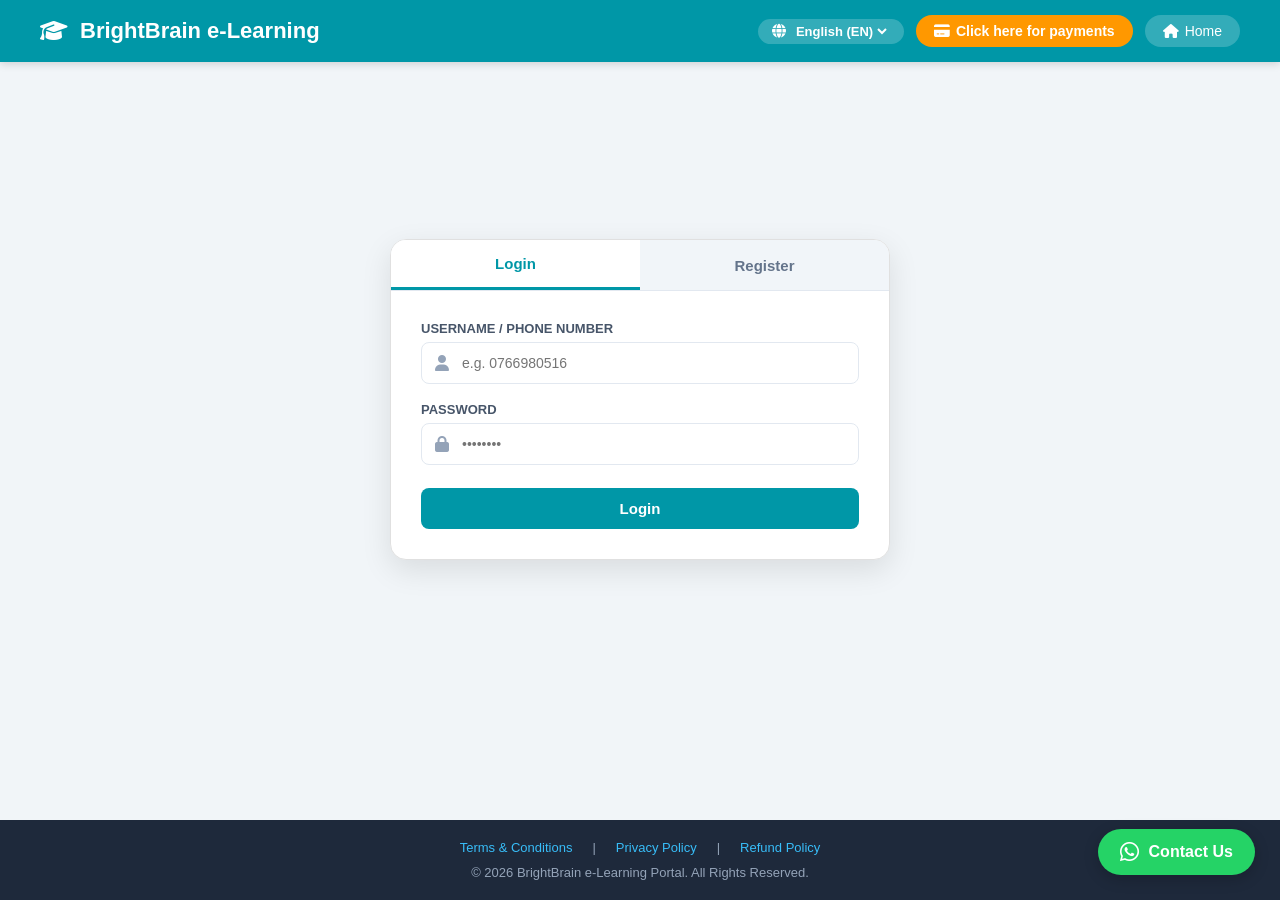
==== commit 32bbbd0c: "Add files via upload" ====
--- a/index.html
+++ b/index.html
@@ -494,4 +494,462 @@
                     <div class="grade-card" onclick="playClickSound(); openSubjectGrid('9 ශ්‍රේණිය', 'Grade 9')"><i class="fa-solid fa-calculator blink-icon"></i><span id="g9-title">Grade 9</span></div>
                     <div class="grade-card" onclick="playClickSound(); openSubjectGrid('10 ශ්‍රේණිය', 'Grade 10')"><i class="fa-solid fa-laptop-code blink-icon"></i><span id="g10-title">Grade 10</span></div>
                     <div class="grade-card" onclick="playClickSound(); openSubjectGrid('11 ශ්‍රේණිය', 'Grade 11')"><i class="fa-solid fa-award blink-icon"></i><span id="g11-title">Grade 11</span></div>
-                    <div class="grade-card" onclick="playClickSound(); openSubjectGrid('12/13 ශ්‍රේණිය', 'Grades 12/13')"><i class="fa-solid fa+                    <div class="grade-card" onclick="playClickSound(); openSubjectGrid('12/13 ශ්‍රේණිය', 'Grades 12/13')"><i class="fa-solid fa-user-graduate blink-icon"></i><span id="g12-title">Grades 12/13</span></div>
+                </div>
+            </div>
+        </div>
+
+        <div id="subjectsView" class="hidden">
+            <div class="breadcrumb">
+                <a onclick="playClickSound(); showGradesView()" id="txtBreadcrumbCourses">Courses</a> &gt; <span id="selectedGradeTitle">Grade 6</span>
+            </div>
+
+            <div class="search-bar-container">
+                <div class="search-input-wrap">
+                    <i class="fa-solid fa-magnifying-glass blink-icon"></i>
+                    <input type="text" id="subjectSearchInput" onkeyup="filterSubjects()" placeholder="Search Subjects...">
+                </div>
+            </div>
+
+            <div class="subject-grid" id="subjectGridContainer"></div>
+        </div>
+
+        <div id="courseView" class="hidden">
+            <div class="breadcrumb">
+                <a onclick="playClickSound(); showGradesView()" id="txtBreadcrumbCourses2">Courses</a> &gt; 
+                <a onclick="playClickSound(); backToSubjects()" id="breadcrumbGrade">Grade 6</a> &gt; 
+                <span id="breadcrumbSubject">Science</span>
+            </div>
+
+            <div class="course-layout">
+                <div class="sidebar">
+                    <h4 id="txtTableOfContents">Table of Contents</h4>
+                    <ul class="sidebar-menu">
+                        <li class="active"><i class="fa-solid fa-folder blink-icon"></i> <span id="txtSideGeneral">General</span></li>
+                        <li onclick="playClickSound()"><i class="fa-solid fa-file-lines blink-icon"></i> <span id="txtSideAssessments">Assessments</span></li>
+                        <li onclick="playClickSound()"><i class="fa-solid fa-book blink-icon"></i> <span id="txtSideTextbook">Textbook</span></li>
+                        <li onclick="playClickSound()"><i class="fa-solid fa-clipboard-question blink-icon"></i> <span id="txtSideAssignments">Vacation Assignments</span></li>
+                    </ul>
+                </div>
+
+                <div class="content-area">
+                    <div class="course-banner">
+                        <div>
+                            <h2 id="courseHeading">Science</h2>
+                            <p style="margin-top: 5px; opacity: 0.9;" id="txtCourseSub">BrightBrain Online Study Module</p>
+                        </div>
+                        <i class="fa-solid fa-book-bookmark blink-icon" style="font-size: 50px; opacity: 0.8;"></i>
+                    </div>
+
+                    <div class="content-section">
+                        <h3 id="txtGeneralSectionTitle">General Section</h3>
+                        <div class="resource-item">
+                            <div class="resource-item-left">
+                                <i class="fa-solid fa-bullhorn blink-icon"></i>
+                                <span id="txtAnnouncements">ANNOUNCEMENTS & NEWS FORUM</span>
+                            </div>
+                            <a href="#" onclick="playClickSound()" class="btn-view" id="btnViewNews">View</a>
+                        </div>
+                        <div class="resource-item">
+                            <div class="resource-item-left">
+                                <i class="fa-regular fa-file-pdf blink-icon"></i>
+                                <span id="txtSyllabus">Syllabus (New Syllabus)</span>
+                            </div>
+                            <a href="#" onclick="playClickSound()" class="btn-view">Download PDF</a>
+                        </div>
+                    </div>
+
+                    <div class="content-section">
+                        <h3 id="txtSectionAssessments">Assessments</h3>
+                        <div class="resource-item">
+                            <div class="resource-item-left">
+                                <i class="fa-regular fa-file-pdf blink-icon"></i>
+                                <span id="txtAssess1">Module Assessment 01</span>
+                            </div>
+                            <a href="#" onclick="playClickSound()" class="btn-view">Download PDF</a>
+                        </div>
+                        <div class="resource-item">
+                            <div class="resource-item-left">
+                                <i class="fa-regular fa-file-pdf blink-icon"></i>
+                                <span id="txtAssess2">Module Assessment 02</span>
+                            </div>
+                            <a href="#" onclick="playClickSound()" class="btn-view">Download PDF</a>
+                        </div>
+                    </div>
+                </div>
+            </div>
+        </div>
+    </div>
+
+    <footer>
+        <div class="footer-links">
+            <a onclick="playClickSound(); showPolicyPage('terms');">Terms & Conditions</a> | 
+            <a onclick="playClickSound(); showPolicyPage('privacy');">Privacy Policy</a> | 
+            <a onclick="playClickSound(); showPolicyPage('refund');">Refund Policy</a>
+        </div>
+        <div>&copy; 2026 BrightBrain e-Learning Portal. All Rights Reserved.</div>
+    </footer>
+
+    <script>
+        const bgImages = [
+            'https://images.unsplash.com/photo-1523240795612-9a054b0db644?q=80&w=1200&auto=format&fit=crop',
+            'https://images.unsplash.com/photo-1509062522246-3755977927d7?q=80&w=1200&auto=format&fit=crop',
+            'https://images.unsplash.com/photo-1427504494785-3a9ca7044f45?q=80&w=1200&auto=format&fit=crop',
+            'https://images.unsplash.com/photo-1503676260728-1c00da094a0b?q=80&w=1200&auto=format&fit=crop'
+        ];
+        let currentBgIndex = 0;
+        function changeBgSlide() {
+            const bgDiv = document.getElementById('bgSlide');
+            if (bgDiv && bgImages.length > 0) {
+                bgDiv.style.backgroundImage = `url('${bgImages[currentBgIndex]}')`;
+                currentBgIndex = (currentBgIndex + 1) % bgImages.length;
+            }
+        }
+        changeBgSlide();
+        setInterval(changeBgSlide, 4000);
+
+        let currentLang = 'en';
+        let selectedPayMode = 'slip';
+
+        const dict = {
+            si: {
+                txtNavHome: "මුල් පිටුව",
+                txtNavPayments: "ගෙවීම් සඳහා මෙතැන ක්ලික් කරන්න",
+                txtLogout: "ලොග් අවුට්",
+                txtWhatsAppBtn: "සම්බන්ධ වන්න",
+                loginTabBtn: "ඇතුළු වන්න",
+                regTabBtn: "ලියාපදිංචිය",
+                lblLoginUser: "පරිශීලක නාමය / දුරකථන අංකය",
+                lblLoginPass: "මුරපදය",
+                btnLogin: "ඇතුළු වන්න",
+                lblRegName: "සම්පූර්ණ නම",
+                lblRegPhone: "දුරකථන අංකය (පරිශීලක නාමය)",
+                lblRegPass: "මුරපදය",
+                btnRegister: "ලියාපදිංචි වන්න",
+                txtPayTitle: "පන්ති ගාස්තු ගෙවීම් (Fee Payments)",
+                lblSelectGrade: "1. ශ්‍රේණිය තෝරන්න (SELECT GRADE)",
+                lblSelectSubject: "2. විෂයය තෝරන්න (SELECT SUBJECT)",
+                optSelectGrade: "-- ශ්‍රේණිය තෝරන්න --",
+                optSelectSub: "-- විෂයය තෝරන්න --",
+                txtMonthlyFee: "මාසික පන්ති ගාස්තුව:",
+                lblPayOption: "3. ගෙවීම් ක්‍රමය තෝරන්න (CHOOSE METHOD)",
+                txtOptSlip: "බැංකු රිසිට්පත Upload කරන්න",
+                txtOptOnline: "මාර්ගගත ගෙවීම් (Online)",
+                lblUploadSlip: "බැංකු රිසිට්පතේ ඡායාරූපය තෝරන්න",
+                btnSubmitPayment: "ගෙවීම ඉදිරිපත් කරන්න",
+                txtTitlePrimary: "ප්‍රාථමික අධ්‍යාපනය (1-5 ශ්‍රේණි)",
+                txtTitleSecondary: "ද්විතීයික අධ්‍යාපනය (6-13 ශ්‍රේණි)",
+                "g1-title": "1 ශ්‍රේණිය",
+                "g2-title": "2 ශ්‍රේණිය",
+                "g3-title": "3 ශ්‍රේණිය",
+                "g4-title": "4 ශ්‍රේණිය",
+                "g5-title": "5 ශ්‍රේණිය",
+                "g6-title": "6 ශ්‍රේණිය",
+                "g7-title": "7 ශ්‍රේණිය",
+                "g8-title": "8 ශ්‍රේණිය",
+                "g9-title": "9 ශ්‍රේණිය",
+                "g10-title": "10 ශ්‍රේණිය",
+                "g11-title": "11 ශ්‍රේණිය",
+                "g12-title": "12/13 ශ්‍රේණිය",
+                txtBreadcrumbCourses: "පාඩම්මාලා",
+                txtBreadcrumbCourses2: "පාඩම්මාලා",
+                subjectSearchPlaceholder: "විෂයයන් සොයන්න...",
+                txtTableOfContents: "අන්තර්ගතය (Table of Contents)",
+                txtSideGeneral: "පොදු (General)",
+                txtSideAssessments: "ඇගයීම්",
+                txtSideTextbook: "පෙළ පොත",
+                txtSideAssignments: "නිවාඩු කාලීන පැවරුම්",
+                txtCourseSub: "BrightBrain මාර්ගගත අධ්‍යයන මොඩියුලය",
+                txtGeneralSectionTitle: "පොදු අංශය (General)",
+                txtAnnouncements: "නිවේදන සහ ප්‍රවෘත්ති සංසදය",
+                txtSyllabus: "විෂය නිර්දේශය (නව නිර්දේශය)",
+                txtSectionAssessments: "ඇගයීම් (Assessments)",
+                txtAssess1: "මොඩියුල ඇගයීම 01",
+                txtAssess2: "මොඩියුල ඇගයීම 02",
+                btnViewNews: "බලන්න"
+            },
+            en: {
+                txtNavHome: "Home",
+                txtNavPayments: "Click here for payments",
+                txtLogout: "Logout",
+                txtWhatsAppBtn: "Contact Us",
+                loginTabBtn: "Login",
+                regTabBtn: "Register",
+                lblLoginUser: "USERNAME / PHONE NUMBER",
+                lblLoginPass: "PASSWORD",
+                btnLogin: "Login",
+                lblRegName: "FULL NAME",
+                lblRegPhone: "PHONE NUMBER (USERNAME)",
+                lblRegPass: "PASSWORD",
+                btnRegister: "Register Now",
+                txtPayTitle: "Class Fee Payments",
+                lblSelectGrade: "1. SELECT GRADE",
+                lblSelectSubject: "2. SELECT SUBJECT",
+                optSelectGrade: "-- Select Grade --",
+                optSelectSub: "-- Select Subject --",
+                txtMonthlyFee: "Monthly Class Fee:",
+                lblPayOption: "3. CHOOSE PAYMENT METHOD",
+                txtOptSlip: "Upload Bank Slip",
+                txtOptOnline: "Online Payment",
+                lblUploadSlip: "UPLOAD BANK SLIP IMAGE",
+                btnSubmitPayment: "Proceed Payment",
+                txtTitlePrimary: "Primary Education (Grades 1-5)",
+                txtTitleSecondary: "Secondary Education (Grades 6-13)",
+                "g1-title": "Grade 1",
+                "g2-title": "Grade 2",
+                "g3-title": "Grade 3",
+                "g4-title": "Grade 4",
+                "g5-title": "Grade 5",
+                "g6-title": "Grade 6",
+                "g7-title": "Grade 7",
+                "g8-title": "Grade 8",
+                "g9-title": "Grade 9",
+                "g10-title": "Grade 10",
+                "g11-title": "Grade 11",
+                "g12-title": "Grades 12/13",
+                txtBreadcrumbCourses: "Courses",
+                txtBreadcrumbCourses2: "Courses",
+                subjectSearchPlaceholder: "Search Subjects...",
+                txtTableOfContents: "Table of Contents",
+                txtSideGeneral: "General",
+                txtSideAssessments: "Assessments",
+                txtSideTextbook: "Textbook",
+                txtSideAssignments: "Vacation Assignments",
+                txtCourseSub: "BrightBrain Online Study Module",
+                txtGeneralSectionTitle: "General Section",
+                txtAnnouncements: "ANNOUNCEMENTS & NEWS FORUM",
+                txtSyllabus: "Syllabus (New Syllabus)",
+                txtSectionAssessments: "Assessments",
+                txtAssess1: "Module Assessment 01",
+                txtAssess2: "Module Assessment 02",
+                btnViewNews: "View"
+            }
+        };
+
+        function changeLanguage(lang) {
+            currentLang = lang;
+            const d = dict[lang];
+
+            for (let id in d) {
+                const el = document.getElementById(id);
+                if (el) {
+                    if (el.tagName === 'INPUT') {
+                        el.placeholder = d[id];
+                    } else {
+                        el.innerText = d[id];
+                    }
+                }
+            }
+
+            const searchInp = document.getElementById('subjectSearchInput');
+            if (searchInp) searchInp.placeholder = d.subjectSearchPlaceholder;
+
+            if (currentActiveGradeSi) {
+                renderSubjects(subjectData);
+            }
+        }
+
+        function playClickSound() {
+            try {
+                const ctx = new (window.AudioContext || window.webkitAudioContext)();
+                const osc = ctx.createOscillator();
+                const gain = ctx.createGain();
+                osc.type = 'sine';
+                osc.frequency.setValueAtTime(600, ctx.currentTime);
+                osc.frequency.exponentialRampToValueAtTime(200, ctx.currentTime + 0.05);
+                gain.gain.setValueAtTime(0.15, ctx.currentTime);
+                gain.gain.exponentialRampToValueAtTime(0.01, ctx.currentTime + 0.05);
+                osc.connect(gain);
+                gain.connect(ctx.destination);
+                osc.start();
+                osc.stop(ctx.currentTime + 0.05);
+            } catch(e) {}
+        }
+
+        function hideAllViews() {
+            document.getElementById('authView').classList.add('hidden');
+            document.getElementById('paymentsView').classList.add('hidden');
+            document.getElementById('portalContent').classList.add('hidden');
+            document.getElementById('termsView').classList.add('hidden');
+            document.getElementById('privacyView').classList.add('hidden');
+            document.getElementById('refundView').classList.add('hidden');
+        }
+
+        function showPolicyPage(type) {
+            hideAllViews();
+            if (type === 'terms') document.getElementById('termsView').classList.remove('hidden');
+            if (type === 'privacy') document.getElementById('privacyView').classList.remove('hidden');
+            if (type === 'refund') document.getElementById('refundView').classList.remove('hidden');
+            window.scrollTo({ top: 0, behavior: 'smooth' });
+        }
+
+        function showPaymentsView() {
+            hideAllViews();
+            document.getElementById('paymentsView').classList.remove('hidden');
+        }
+
+        function updatePaySubjects() {
+            const grade = document.getElementById('payGradeSelect').value;
+            const subSelect = document.getElementById('paySubjectSelect');
+            subSelect.innerHTML = `<option value="">${dict[currentLang].optSelectSub}</option>`;
+
+            if (grade) {
+                subjectData.forEach(sub => {
+                    const name = (currentLang === 'si') ? sub.nameSi : sub.nameEn;
+                    const opt = document.createElement('option');
+                    opt.value = name;
+                    opt.innerText = name;
+                    subSelect.appendChild(opt);
+                });
+            }
+            document.getElementById('amountBox').classList.add('hidden');
+            document.getElementById('payOptionsSection').classList.add('hidden');
+        }
+
+        function showPayAmount() {
+            const sub = document.getElementById('paySubjectSelect').value;
+            if (sub) {
+                document.getElementById('amountBox').classList.remove('hidden');
+                document.getElementById('payOptionsSection').classList.remove('hidden');
+            } else {
+                document.getElementById('amountBox').classList.add('hidden');
+                document.getElementById('payOptionsSection').classList.add('hidden');
+            }
+        }
+
+        function selectPayOption(mode) {
+            selectedPayMode = mode;
+            document.getElementById('optBankSlip').classList.toggle('selected', mode === 'slip');
+            document.getElementById('optOnlinePay').classList.toggle('selected', mode === 'online');
+
+            document.getElementById('slipUploadWrap').classList.toggle('hidden', mode !== 'slip');
+            document.getElementById('onlinePayWrap').classList.toggle('hidden', mode !== 'online');
+        }
+
+        function handlePaymentSubmit(e) {
+            e.preventDefault();
+            if (selectedPayMode === 'slip') {
+                alert(currentLang === 'si' ? 'ගෙවීම් රිසිට්පත සාර්ථකව Upload විය! Admin අනුමැතියෙන් පසු පන්තිය සක්‍රිය වේ.' : 'Bank slip uploaded successfully! Class will activate after admin approval.');
+            } else {
+                alert(currentLang === 'si' ? 'Online Payment Gateway (PayHere) වෙත සම්බන්ධ වෙමින් පවතී...' : 'Redirecting to PayHere Online Payment Gateway...');
+            }
+            showGradesView();
+        }
+
+        const subjectData = [
+            { nameSi: "මව්බස / සිංහල භාෂාව", nameEn: "Mother Tongue / Sinhala", icon: "fa-feather-pointed", countSi: "පාඩම් 43", countEn: "43 lessons" },
+            { nameSi: "ගණිතය (Mathematics)", nameEn: "Mathematics", icon: "fa-calculator", countSi: "පාඩම් 90", countEn: "90 lessons" },
+            { nameSi: "විද්‍යාව (Science)", nameEn: "Science", icon: "fa-flask", countSi: "පාඩම් 154", countEn: "154 lessons" },
+            { nameSi: "පරිසරය (ENV)", nameEn: "Environment (ENV)", icon: "fa-leaf", countSi: "පාඩම් 30", countEn: "30 lessons" },
+            { nameSi: "බුද්ධ ධර්මය", nameEn: "Buddhism", icon: "fa-dharmachakra", countSi: "පාඩම් 112", countEn: "112 lessons" },
+            { nameSi: "ඉංග්‍රීසි භාෂාව (English)", nameEn: "English Language", icon: "fa-language", countSi: "පාඩම් 85", countEn: "85 lessons" },
+            { nameSi: "තොරතුරු තාක්ෂණය (ICT)", nameEn: "ICT", icon: "fa-desktop", countSi: "පාඩම් 60", countEn: "60 lessons" }
+        ];
+
+        let currentActiveGradeSi = "";
+        let currentActiveGradeEn = "";
+        let currentActiveGrade = "";
+
+        function switchAuthTab(tab) {
+            document.getElementById('loginTabBtn').classList.toggle('active', tab === 'login');
+            document.getElementById('regTabBtn').classList.toggle('active', tab === 'register');
+            document.getElementById('loginForm').classList.toggle('hidden', tab !== 'login');
+            document.getElementById('registerForm').classList.toggle('hidden', tab !== 'register');
+        }
+
+        function handleLogin(e) {
+            e.preventDefault();
+            hideAllViews();
+            document.getElementById('portalContent').classList.remove('hidden');
+            document.getElementById('logoutBtn').classList.remove('hidden');
+            showGradesView();
+        }
+
+        function handleRegister(e) {
+            e.preventDefault();
+            alert(currentLang === 'si' ? "ලියාපදිංචිය සාර්ථකයි! දැන් ඇතුළු වන්න." : "Registration successful! Please login.");
+            switchAuthTab('login');
+        }
+
+        function logout() {
+            hideAllViews();
+            document.getElementById('authView').classList.remove('hidden');
+            document.getElementById('logoutBtn').classList.add('hidden');
+        }
+
+        function showAuthView() {
+            logout();
+        }
+
+        function showGradesView() {
+            hideAllViews();
+            document.getElementById('portalContent').classList.remove('hidden');
+            document.getElementById('gradesView').classList.remove('hidden');
+        }
+
+        function openSubjectGrid(gradeSi, gradeEn) {
+            currentActiveGradeSi = gradeSi;
+            currentActiveGradeEn = gradeEn;
+            currentActiveGrade = (currentLang === 'si') ? gradeSi : gradeEn;
+
+            document.getElementById('selectedGradeTitle').innerText = currentActiveGrade;
+            document.getElementById('gradesView').classList.add('hidden');
+            document.getElementById('subjectsView').classList.remove('hidden');
+
+            renderSubjects(subjectData);
+        }
+
+        function renderSubjects(list) {
+            currentActiveGrade = (currentLang === 'si') ? currentActiveGradeSi : currentActiveGradeEn;
+            document.getElementById('selectedGradeTitle').innerText = currentActiveGrade;
+
+            const container = document.getElementById('subjectGridContainer');
+            container.innerHTML = "";
+            list.forEach(sub => {
+                const name = (currentLang === 'si') ? sub.nameSi : sub.nameEn;
+                const count = (currentLang === 'si') ? sub.countSi : sub.countEn;
+                const card = document.createElement('div');
+                card.className = 'subject-card';
+                card.onclick = () => { playClickSound(); openCourseView(name); };
+                card.innerHTML = `
+                    <div class="subject-card-banner">
+                        <i class="fa-solid ${sub.icon} blink-icon"></i>
+                    </div>
+                    <div class="subject-card-body">
+                        <h3>${name} - ${currentActiveGrade}</h3>
+                        <p><i class="fa-regular fa-folder-open blink-icon"></i> ${count}</p>
+                    </div>
+                `;
+                container.appendChild(card);
+            });
+        }
+
+        function filterSubjects() {
+            const query = document.getElementById('subjectSearchInput').value.toLowerCase();
+            const filtered = subjectData.filter(s => {
+                const name = (currentLang === 'si') ? s.nameSi : s.nameEn;
+                return name.toLowerCase().includes(query);
+            });
+            renderSubjects(filtered);
+        }
+
+        function openCourseView(subjectName) {
+            document.getElementById('breadcrumbGrade').innerText = currentActiveGrade;
+            document.getElementById('breadcrumbSubject').innerText = subjectName;
+            document.getElementById('courseHeading').innerText = subjectName + " - " + currentActiveGrade;
+
+            document.getElementById('subjectsView').classList.add('hidden');
+            document.getElementById('courseView').classList.remove('hidden');
+        }
+
+        function backToSubjects() {
+            document.getElementById('courseView').classList.add('hidden');
+            document.getElementById('subjectsView').classList.remove('hidden');
+        }
+
+        window.onload = function() {
+            changeLanguage('en');
+        };
+    </script>
+</body>
+</html>
